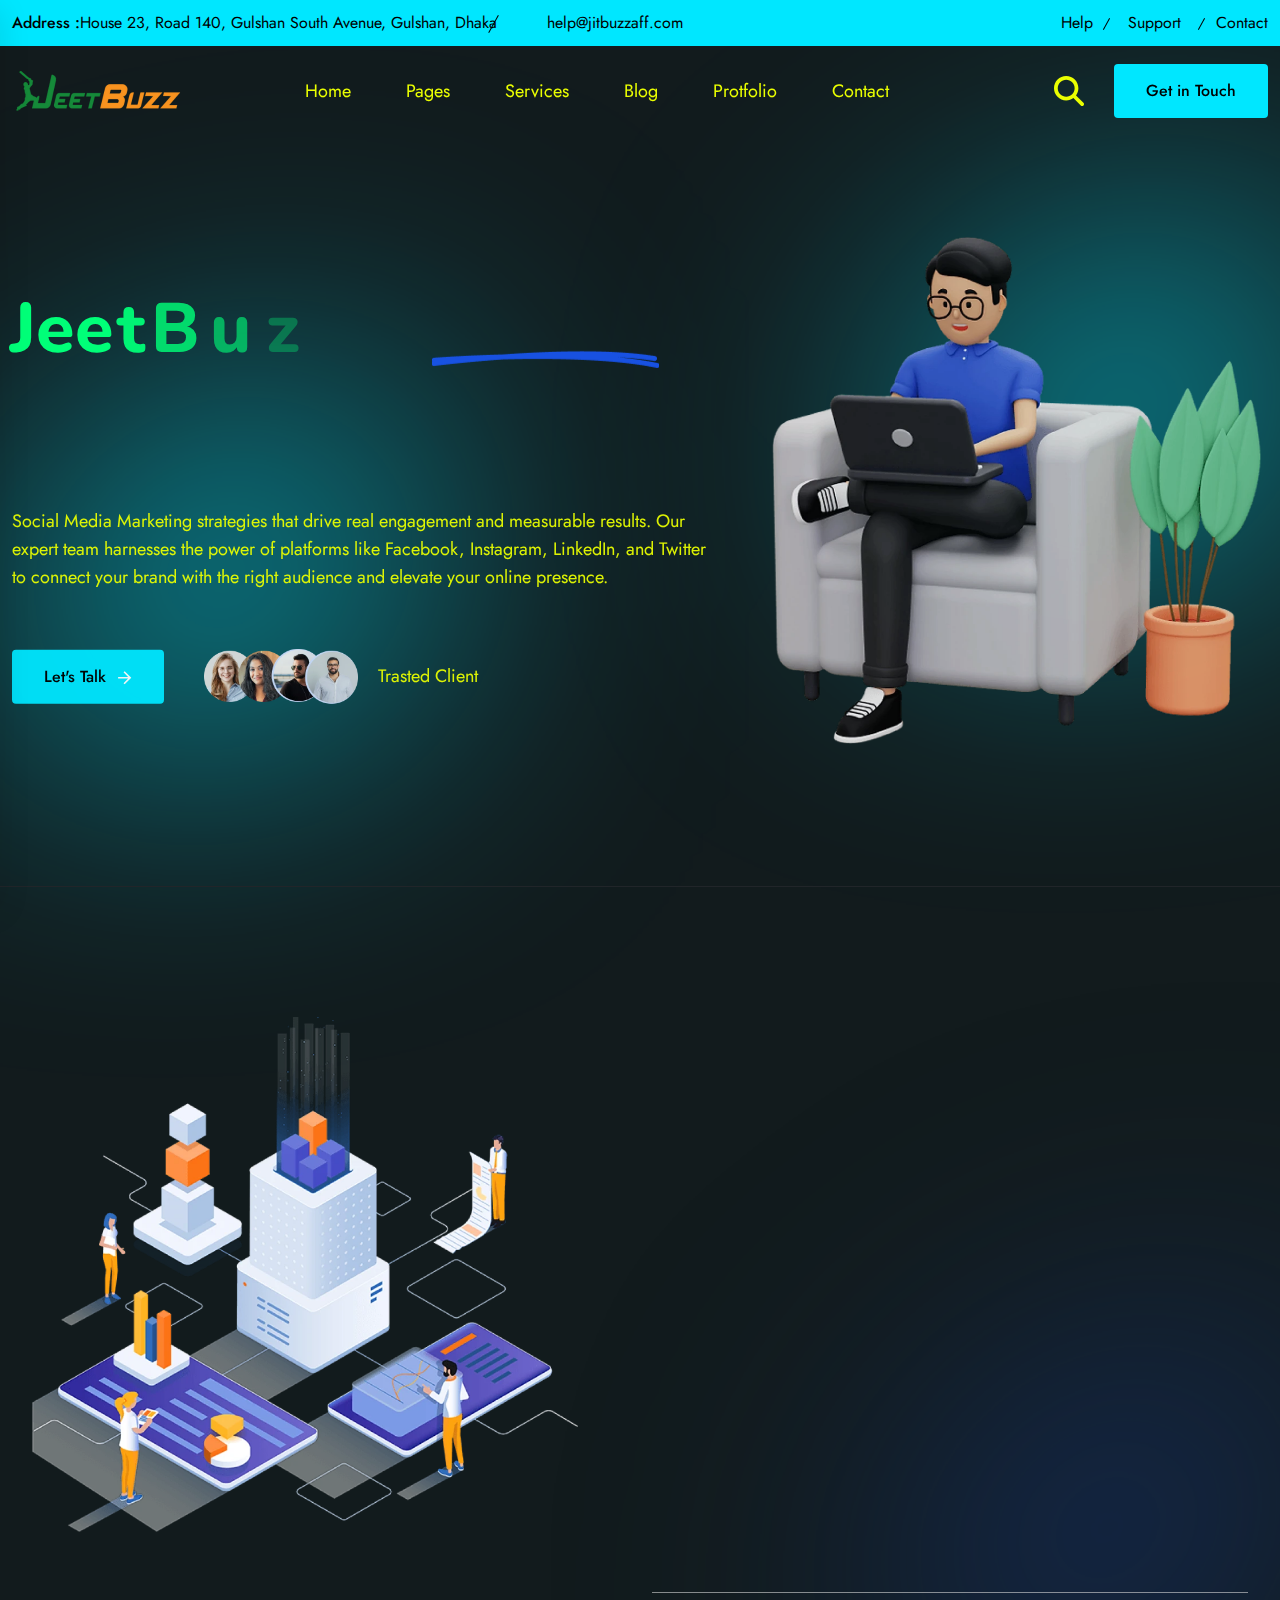
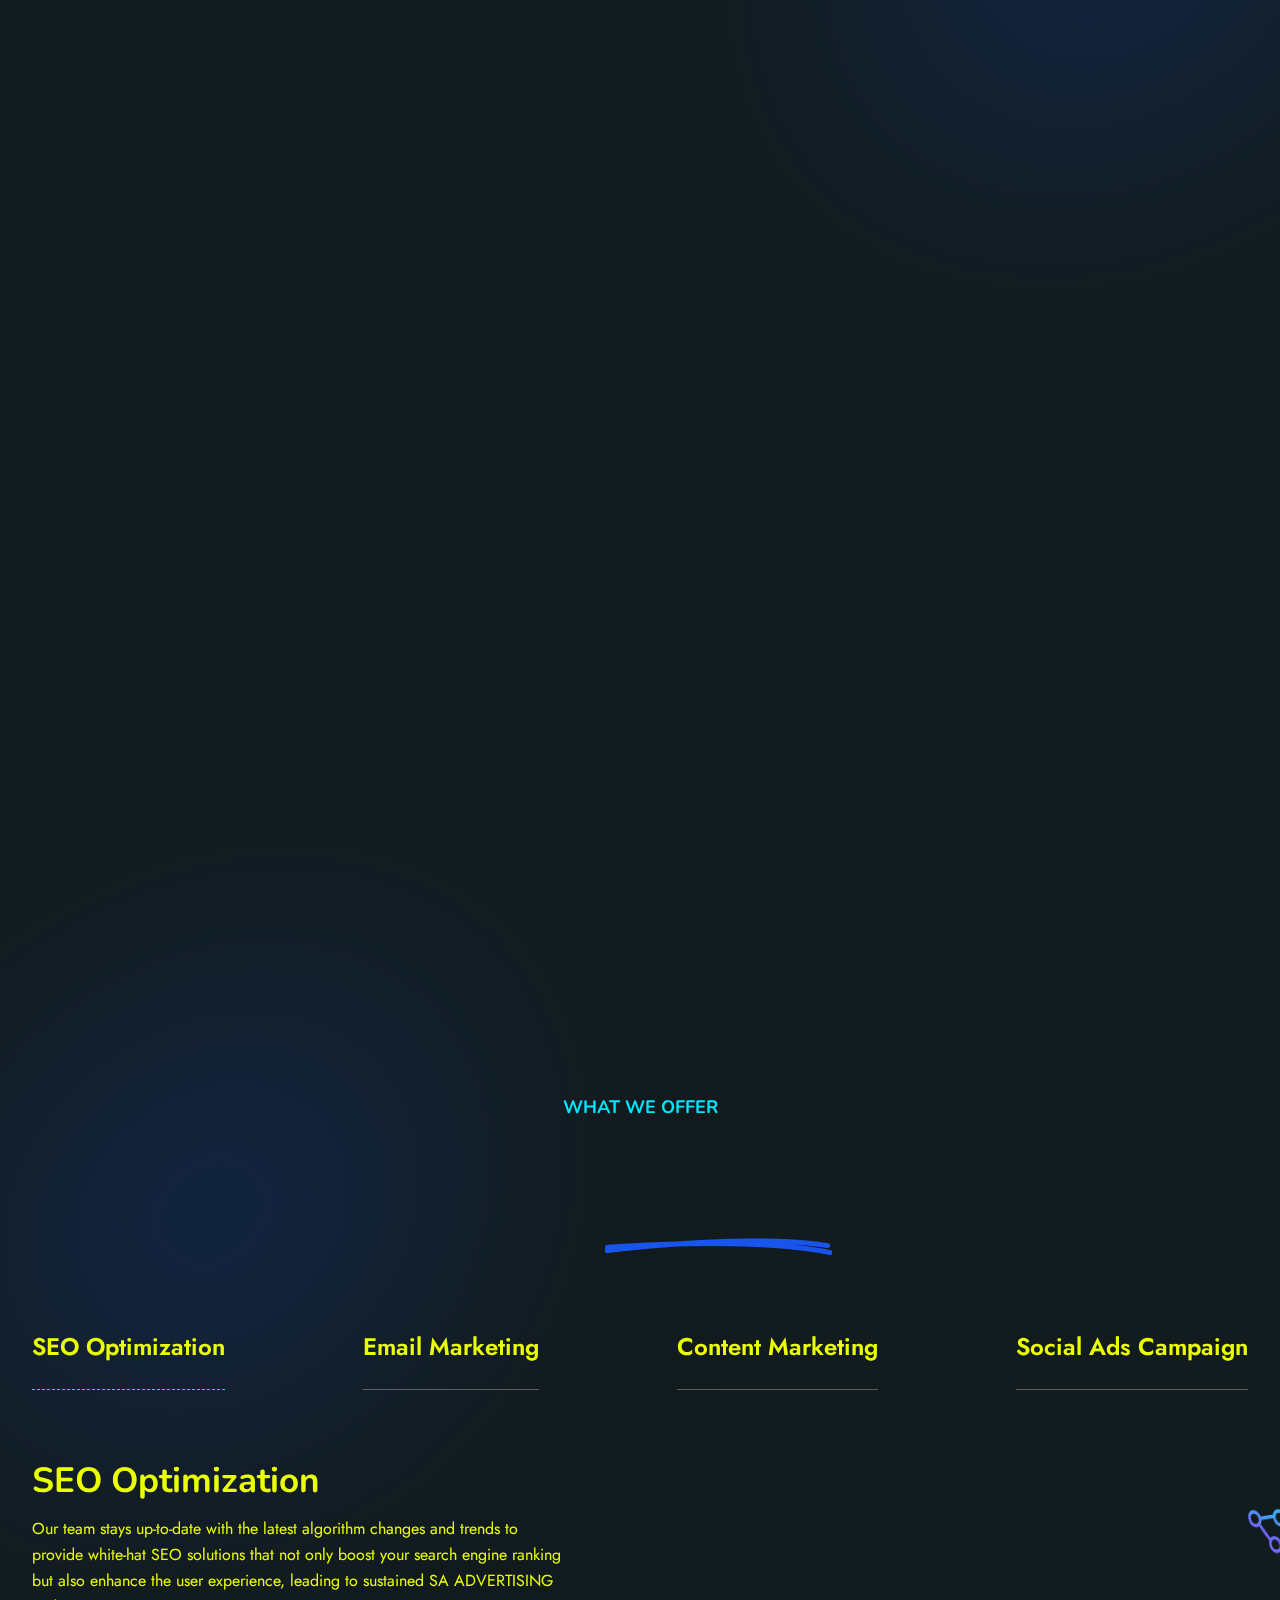
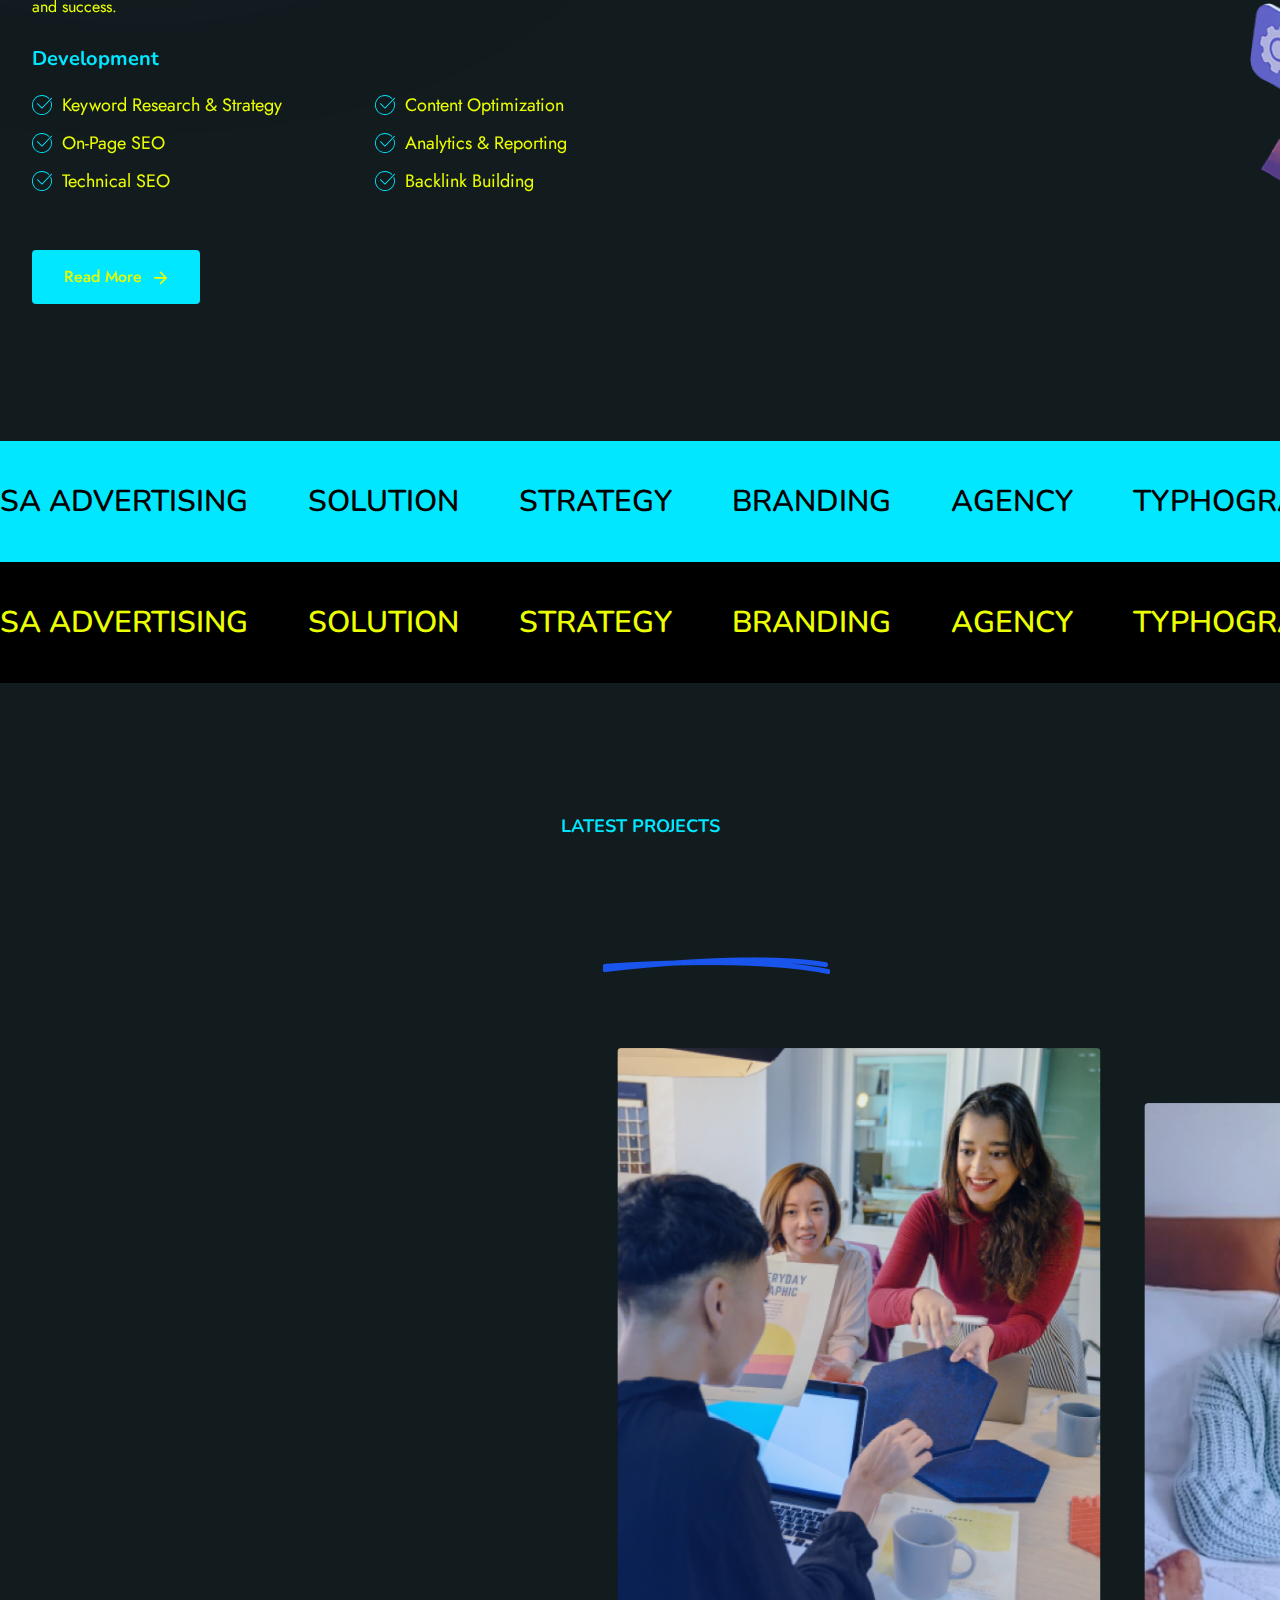
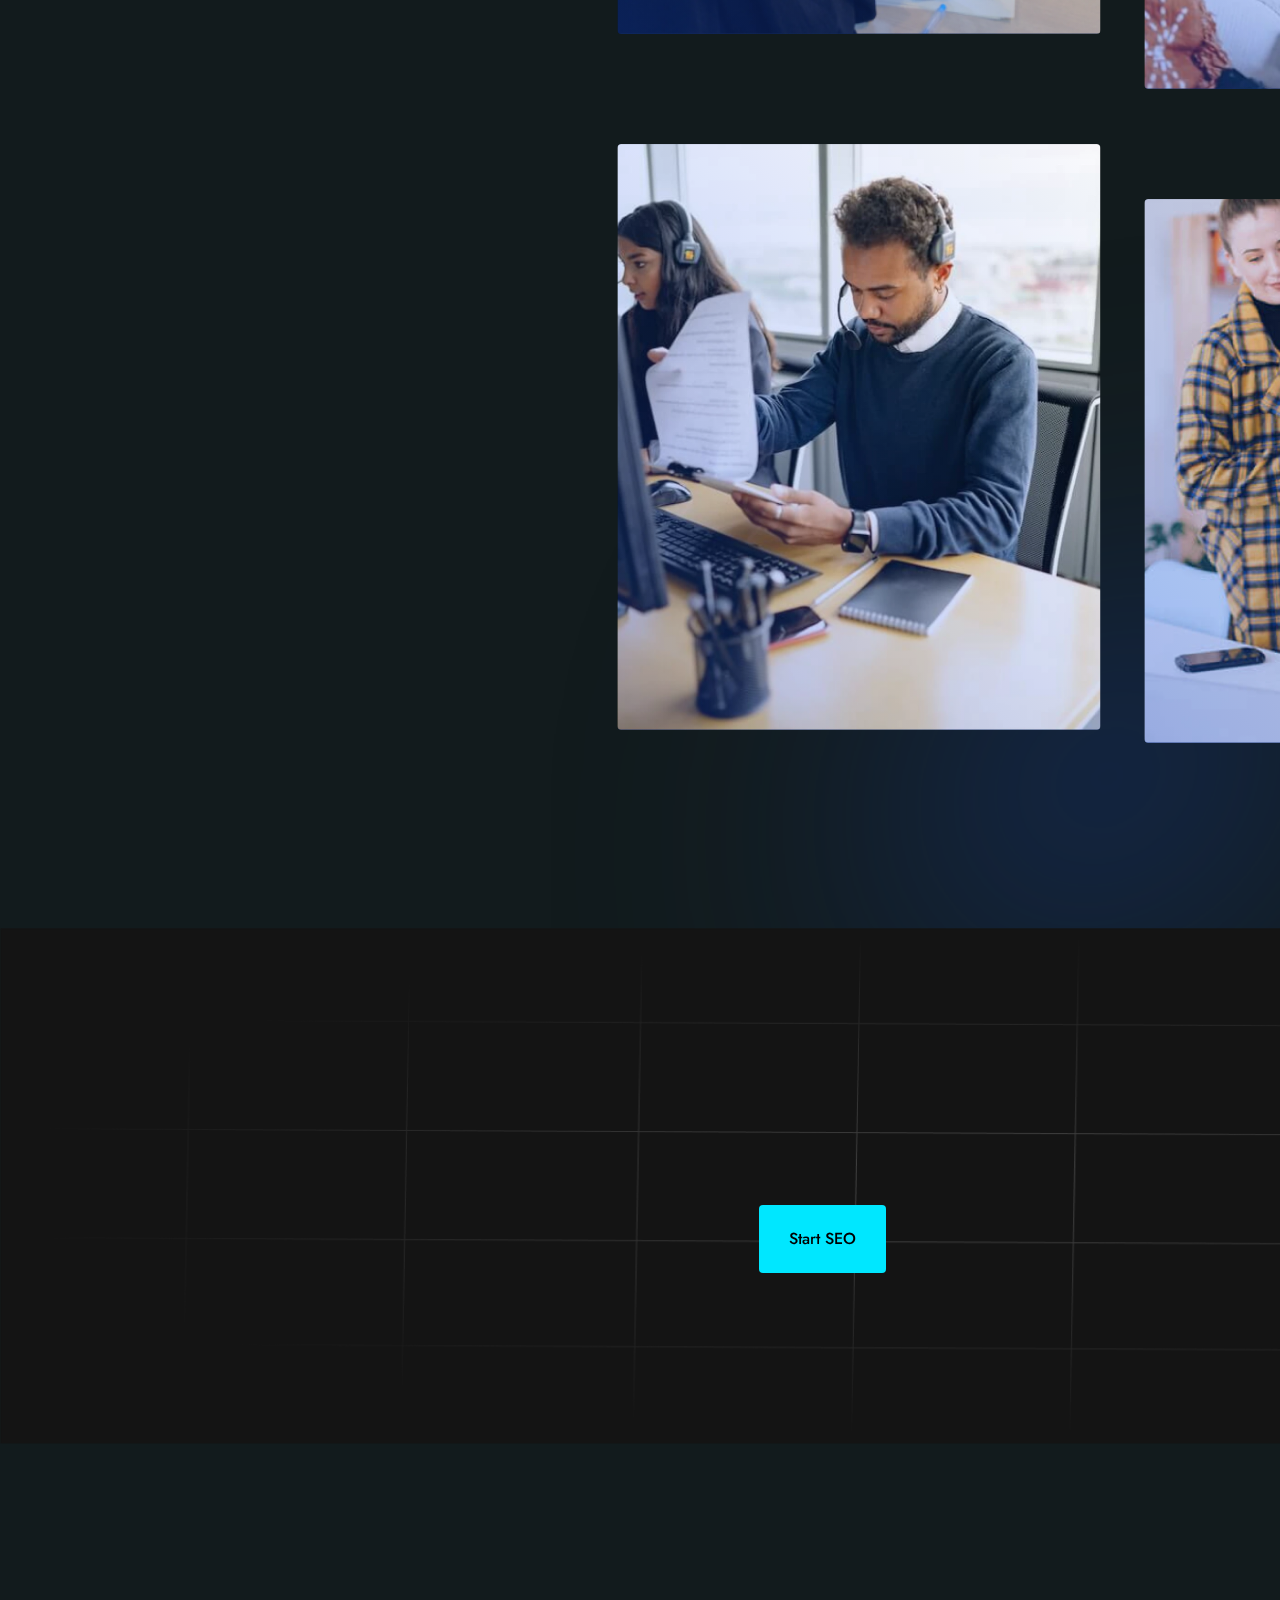
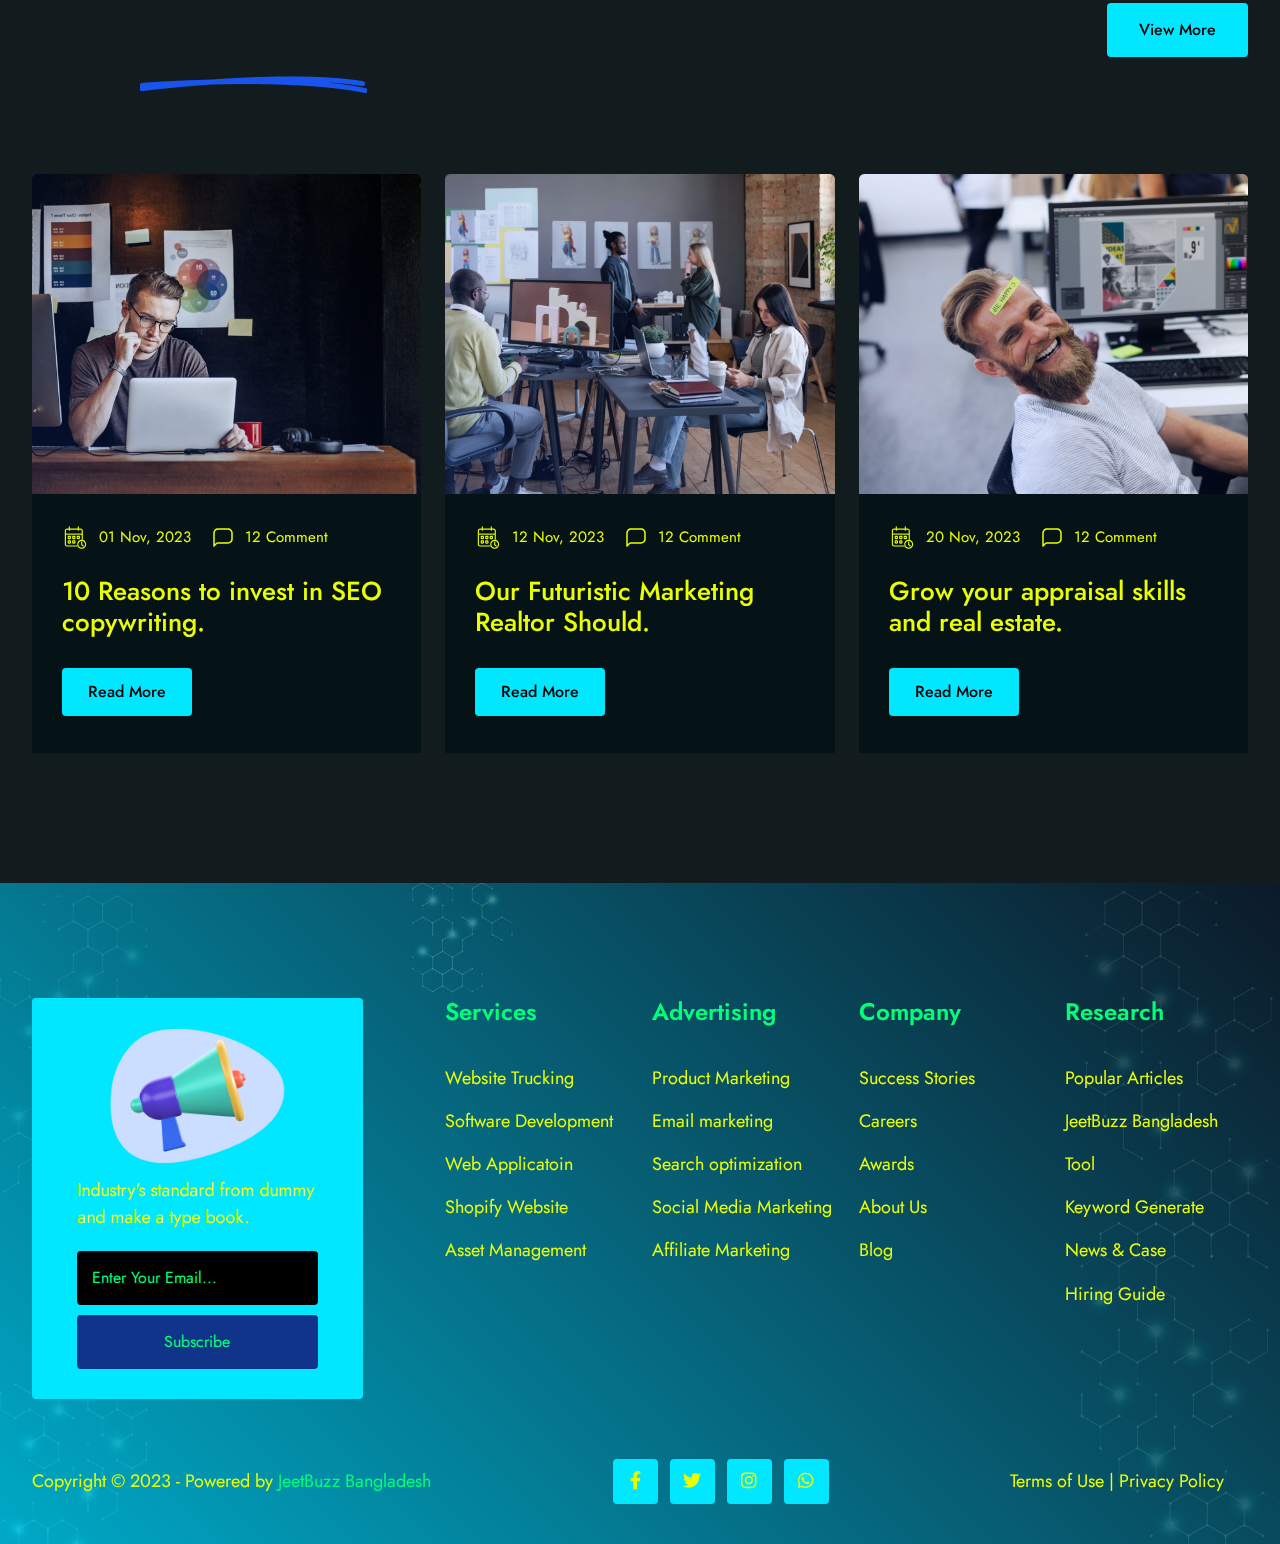
==== index.html @ 81a341d9 "first commit" ====
<!DOCTYPE html>
<html lang="en">

<head>
    <meta charset="UTF-8">
    <meta http-equiv="X-UA-Compatible" content="IE=edge">
    <meta name="viewport" content="width=device-width, initial-scale=1.0">
    <meta name="facebook-domain-verification" content="7jr7dgviu4955o4fmet2tplhrom7fq" />
    <meta name="facebook-domain-verification" content="997miebb065uxtapl34yqcyrm6qese" />
    <title>JeetBuzz Bangladesh - Digital Marketing Agencey</title>
    <!--Essential css files-->
    <link rel="stylesheet" href="assets/css/all.css">
    <link rel="stylesheet" href="assets/css/bootstrap.min.css">
    <link rel="stylesheet" href="assets/css/jquery-ui.css">
    <link rel="stylesheet" href="assets/css/animate.css">
    <link rel="stylesheet" href="assets/css/swiper.css">
    <link rel="stylesheet" href="assets/css/magnific-popup.css">
    <link rel="stylesheet" href="assets/css/style.css">
    <!--favicon-->
    <link rel="icon" href="assets/images/favicon.png">
</head>

<body>

    <!-- Start Top To Scroll Button -->
    <div id="progress">
        <span id="progress-value"><i class="fa-solid fa-arrow-up"></i></span>
    </div>
    <!-- Start Top To Scroll Button -->

    <!-- Start Header Top Area2 -->
    <div class="header-top">
        <div class="container">
            <div class="header-top-wrapper">
                <div class="address">
                    <span class="font-size-1-16"><span class="address-meta font-size-1-16">Address :</span>House 23, Road 140, Gulshan South Avenue, Gulshan, Dhaka</span>
                    <span class="font-size-1-16">help@jitbuzzaff.com</span>
                </div>
                <div class="header-top-menu">
                    <ul>
                        <li><a href="project-details.html" class="font-size-1-16">Help</a></li>
                        <li><a href="services-details.html" class="font-size-1-16">Support</a></li>
                        <li><a href="contact.html" class="font-size-1-16">Contact</a></li>
                    </ul>
                </div>
            </div>
        </div>
    </div>
    <!-- End Header Top Area2 -->
    
    <!-- Start Header Area2 -->
    <header class="header-area-1 header-area-2 header-sticky">
        <div class="container">
        <span class="extra-box-border"></span>
            <div class="header-wrapper">
                <div class="menu-bar">
                    <a href="index.html" class="menu-bar-btn">
                        <svg xmlns="http://www.w3.org/2000/svg" width="49" height="15" viewBox="0 0 49 15" fill="#eaff00">
                            <line x1="0.249023" y1="1.41577" x2="48.6221" y2="1.41577" stroke="#eaff00" stroke-width="2">
                            </line>
                            <line x1="0.249023" y1="13.9224" x2="48.6221" y2="13.9224" stroke="#eaff00" stroke-width="2">
                            </line>
                        </svg>
                    </a>
                </div>
                <div class="logo">
                    <a href="index.html">
                        <img src="assets/images/logo/logo-1.png" alt="VRE">
                    </a>
                </div>
                <div class="main-menu">
                    <ul>
                        <li><a href="index.html" class="font-size-1-18 transition-1">Home
                                <span>
                                    <svg width="8" height="14" viewBox="0 0 8 14" fill="none"
                                        xmlns="http://www.w3.org/2000/svg">
                                        
                                        <defs>
                                            <clipPath id="clip0_1_97931">
                                                <rect width="8" height="14" fill="white"
                                                    transform="translate(8 14) rotate(-180)" />
                                            </clipPath>
                                        </defs>
                                    </svg>
                                </span>
                            </a>
                        </li>
                        <li><a href="about.html" class="font-size-1-18 transition-1">Pages
                                <span>
                                    <svg width="8" height="14" viewBox="0 0 8 14" fill="none"
                                        xmlns="http://www.w3.org/2000/svg">
                                        
                                        <defs>
                                            <clipPath id="clip0_1_97932">
                                                <rect width="8" height="14" fill="white"
                                                    transform="translate(8 14) rotate(-180)" />
                                            </clipPath>
                                        </defs>
                                    </svg>
                                </span>
                            </a>
                            <ul class="submenu submenu-1">
                                <li><a href="about.html" class="font-size-1-18">About</a></li>
                                <li><a href="privacy.html" class="font-size-1-18">Privacy</a></li>
                                <li><a href="Condition.html" class="font-size-1-18">Condition</a></li>
                                <li><a href="price.html" class="font-size-1-18">Price</a></li>
                            </ul>
                        </li>
                        <li><a href="services.html" class="font-size-1-18 transition-1">Services
                                <span>
                                    <svg width="8" height="14" viewBox="0 0 8 14" fill="none"
                                        xmlns="http://www.w3.org/2000/svg">
                                        
                                        <defs>
                                            <clipPath id="clip0_1_97933">
                                                <rect width="8" height="14" fill="white"
                                                    transform="translate(8 14) rotate(-180)" />
                                            </clipPath>
                                        </defs>
                                    </svg>
                                </span>
                            </a>
                        </li>
                        <li><a href="blog-details.html" class="font-size-1-18 transition-1">Blog
                                <span>
                                    <svg width="8" height="14" viewBox="0 0 8 14" fill="none"
                                        xmlns="http://www.w3.org/2000/svg">
                                        <defs>
                                            <clipPath id="clip0_1_97934">
                                                <rect width="8" height="14" fill="white"
                                                    transform="translate(8 14) rotate(-180)" />
                                            </clipPath>
                                        </defs>
                                    </svg>
                                </span>
                            </a>
                            
                        </li>
                        <li><a href="project-details.html" class="font-size-1-18 transition-1">Protfolio
                                <span>
                                    <svg width="8" height="14" viewBox="0 0 8 14" fill="none"
                                        xmlns="http://www.w3.org/2000/svg">
                                        
                                        <defs>
                                            <clipPath id="clip0_1_97935">
                                                <rect width="8" height="14" fill="white"
                                                    transform="translate(8 14) rotate(-180)" />
                                            </clipPath>
                                        </defs>
                                    </svg>
                                </span>
                            </a>
                        </li>
                        <li><a href="contact.html" class="font-size-1-18 transition-1">Contact
                            </a></li>
                    </ul>
                </div>
                <div class="get-in-touch">
                    <a href="javascript:void(0)" class="header-search-bar">
                        <span>
                            <svg width="30" height="30" viewBox="0 0 30 30" fill="none" xmlns="http://www.w3.org/2000/svg">
                                <path
                                    d="M24.375 12.1875C24.375 14.877 23.502 17.3613 22.0312 19.377L29.4492 26.8008C30.1816 27.5332 30.1816 28.7227 29.4492 29.4551C28.7168 30.1875 27.5273 30.1875 26.7949 29.4551L19.377 22.0312C17.3613 23.5078 14.877 24.375 12.1875 24.375C5.45508 24.375 0 18.9199 0 12.1875C0 5.45508 5.45508 0 12.1875 0C18.9199 0 24.375 5.45508 24.375 12.1875ZM12.1875 20.625C13.2955 20.625 14.3927 20.4068 15.4164 19.9827C16.4401 19.5587 17.3702 18.9372 18.1537 18.1537C18.9372 17.3702 19.5587 16.4401 19.9827 15.4164C20.4068 14.3927 20.625 13.2955 20.625 12.1875C20.625 11.0795 20.4068 9.98229 19.9827 8.95861C19.5587 7.93492 18.9372 7.00478 18.1537 6.22129C17.3702 5.43779 16.4401 4.81629 15.4164 4.39227C14.3927 3.96824 13.2955 3.75 12.1875 3.75C11.0795 3.75 9.98229 3.96824 8.95861 4.39227C7.93492 4.81629 7.00478 5.43779 6.22129 6.22129C5.43779 7.00478 4.81629 7.93492 4.39227 8.95861C3.96824 9.98229 3.75 11.0795 3.75 12.1875C3.75 13.2955 3.96824 14.3927 4.39227 15.4164C4.81629 16.4401 5.43779 17.3702 6.22129 18.1537C7.00478 18.9372 7.93492 19.5587 8.95861 19.9827C9.98229 20.4068 11.0795 20.625 12.1875 20.625Z"
                                    fill="#eaff00" />
                            </svg>
                        </span>
                    </a>
                    <a href="contact.html" class="font-size-1-20 btn-2">Get in Touch</a>
                </div>
            </div>
        </div>
    </header>
    <!-- End Header Area2 -->

    <!-- Start Search Bar Popup Home 2 -->
    <div class="search-bar home-2">
        <div class="search">
            <form action="#">
                <input type="text" placeholder="Search Here ....">
                <button type="submit" class="btn-2">Search</button>
            </form>
        </div>
        <a href="javascript:void(0)" class="search-popup-close"><i class="fa-solid fa-xmark"></i></a>
    </div>
    <!-- End Search Bar Popup Home 2 -->

    <!-- Start Mobile Menu Home 1 -->
    <div class="nft-mobile-menu nft-mobile-menu-1">
        <button class="close-menu float-end"><i class="fa-solid fa-xmark"></i></button>
        <a class='mobile-menu-logo' href="index-3.html"><img src="assets/images/logo/logo-1.png" alt="VRE"></a>
        <ul>
            <li class="has-submenu"><a href="contact.html">Contact</a>
            </li>
                </ul>
            </li>
            <li class="has-submenu"><a href="javascript:void(0)">Pages</a>
                <ul class="submenu-wrapper">
                    <li><a href="about.html" class="font-size-1-18">About</a></li>
                    <li><a href="privacy.html" class="font-size-1-18">Privacy</a></li>
                    <li><a href="Condition.html" class="font-size-1-18">Condition</a></li>
                    <li><a href="price.html" class="font-size-1-18">Price</a></li>
                </ul>
            </li>
            <li class="has-submenu"><a href="javascript:void(0)">services</a>
                <ul class="submenu-wrapper">
                    <li><a href="services.html" class="font-size-1-18">Services</a></li>
                </ul>
            </li>
            <li class="has-submenu"><a href="javascript:void(0)">Blog</a>
                <ul class="submenu-wrapper">
                    <li><a href="blog-standart.html" class="font-size-1-18">Blog Standart</a></li>
                    <li><a href="blog-details.html" class="font-size-1-18">Blog Details</a></li>
                </ul>
            </li>
            <li class="has-submenu"><a href="javascript:void(0)">Portfolio</a>
                <ul class="submenu-wrapper">
                    <li><a href="project-grid.html" class="font-size-1-18">Portfolio Grid</a></li>
                    <li><a href="project-details.html" class="font-size-1-18">Portfolio Details</a></li>
                </ul>
            </li>
            <li class="has-submenu"><a href="contact.html">Contact</a>
            </li>
        </ul>
        <div class="search-form">
            <form action="#">
                <input type="text" placeholder="Search...">
                <button type="submit" class="border-0">Go</button>
            </form>
        </div>
        <div class="phone-number-mobile-menu">
            <a href="contact.html">+880 1796365873</a>
        </div>
        <div class="mobile-menu-copy-right-text">
            <p><span>© 2024</span> info . All Rights Reserved.</p>
        </div>
    </div>
    <!-- End Mobile Menu Home 1 -->

    <!-- Start Hero Area 2 -->
    <section class="hero-area-2">
        <img src="assets/images/shep/bg-blur-shep-1.png" alt="VRE" class="hero-area-2-shep-1">
        <img src="assets/images/shep/bg-blur-shep-1.png" alt="VRE" class="hero-area-2-shep-2">
        <div class="hero-wrapper">
            <div class="container">
                <div class="hero-inner">
                    <div class="row align-items-center">
                        <div class="col-xl-7 col-lg-7">
                            <div class="hero-inner-left">
                                <div class="hero-title">
                                    <h2 class="font-size-1-70 split-collab">
                                        JeetBuzz <span class="vre-slide-up-gsap">
                                            <img src="assets/images/shep/text-shep-3.png" alt="VRE">
                                        </span><br>Bangladesh.
                                    </h2>
                                    <p class="font-size-1-18 vre-slide-up-gsap">Social Media Marketing strategies that drive real engagement and measurable results. Our expert team harnesses 
                                        the power of platforms like Facebook, Instagram, LinkedIn, and Twitter to connect your brand with the right audience and elevate your online presence.</p>
                                    <div class="hero-info vre-slide-up-gsap">
                                        <a href="#" class="btn-2">Let's Talk
                                            <span>
                                                <svg width="14" height="14" viewBox="0 0 17 17" fill="none" xmlns="http://www.w3.org/2000/svg">
                                                    <path d="M8.12109 0.384765L6.71109 1.79477L12.2911 7.38477L0.121093 7.38476L0.121093 9.38476L12.2911 9.38477L6.70109 14.9648L8.12109 16.3848L16.1211 8.38477L8.12109 0.384765Z" fill="white"></path>
                                                </svg>
                                            </span>
                                        </a>
                                        <div class="some-clients-view">
                                            <img src="assets/images/hero/pepole.webp" alt="VRE">
                                            <a href="#" class="font-size-1-18 transition-1">Trasted Client</a>
                                        </div>
                                    </div>
                                </div>
                            </div>
                        </div>
                        <div class="col-xl-5 col-lg-5">
                            <div class="hero-2-banner">
                                <img src="assets/images/banner/home-2-hero-slider.webp" alt="VRE"
                                    class="vre-slide-down-gsap">
                            </div>
                        </div>
                    </div>
                </div>
            </div>
        </div>
    </section>
    <!-- End Hero Area 2 -->

    <!-- Start Seo  House Home 2 -->
    <section class="seo-house-home-2">
        <img src="assets/images/shep/bg-blur-shep-2.png" alt="VRE" class="seo-house-bg-shep-home-2 blur-1">
        <div class="container">
            <div class="seo-house-wrapper">
                <div class="row">
                    <div class="col-xl-6 col-lg-6 col-md-12">
                        <div class="seo-house-banner-img">
                            <img src="assets/images/home-2/seo-house-1-home-2.webp" alt="VRE">
                        </div>
                    </div>
                    <div class="col-xl-6 col-lg-6 col-md-12">
                        <div class="seo-house-inner">
                            <h3 class="font-size-1-45 split-collab">The Best SEO<br> Bangladesh! <span>Since
                                    2023</span> </h3>
                            <p class="font-size-1-16 vre-slide-up-gsap">The Best SEO services designed to elevate your online visibility and drive organic SA ADVERTISING. 
                                Our team of SEO experts uses proven strategies and advanced techniques to optimize your website,
                                ensuring it ranks higher in search engine results and reaches the right audience.</p>
                            <div class="seo-house-icon-wrapper">
                                <div class="seo-house-icon-left vre-slide-up-gsap">
                                    <img src="assets/images/home-2/seo-house-icon-1-home-2.png" alt="VRE">
                                    <span class="font-size-1-24">Social Media <br> Marketing</span>
                                </div>
                                <div class="seo-house-icon-right vre-slide-up-gsap">
                                    <img src="assets/images/home-2/seo-house-icon-2-home-2.png" alt="VRE">
                                    <span class="font-size-1-24">Highest Success <br> Rating</span>
                                </div>
                            </div>
                            <div class="seo-house-quets">
                                <p class="font-size-1-20 vre-slide-up-gsap">‘’ We combine industry-leading techniques, a deep understanding of market trends, 
                                    and a relentless drive for innovation to unlock your brand’s full potential. Whether it's through powerful SEO, dynamic social media marketing, 
                                    intuitive UI/UX design, or impactful product branding, our focus is on bringing your business the success it deserves.’’</p>
                            </div>
                            <div class="seo-house-director">
                                <div class="seo-house-director-img vre-slide-up-gsap">
                                    <div class="seo-house-director-main-img">
                                        <img src="assets/images/home-2/seo-house-director-img.png" alt="VRE">
                                    </div>
                                    <div class="seo-house-director-name">
                                        <h5 class="font-size-1-18">Samir Khan</h5>
                                        <span class="font-size-1-16">Director</span>
                                    </div>
                                </div>
                                <div class="seo-house-director-sing vre-slide-down-gsap">
                                    <img src="assets/images/home-2/seo-house-director-sing.png" alt="VRE">
                                </div>
                            </div>
                        </div>
                    </div>
                </div>
            </div>
        </div>
    </section>
    <!-- End Seo House Home 2 -->

    <!-- Start Barnd Logo Area Home 2 -->
    <div class="brand-logo-area-home-2 st_box_jump_animation">
        <div class="container">
            <div class="brand-logo-wrapper">
                <div class="brand-logo-inner st_box_animation">
                    <a class="st_box_anim">
                        <svg width="150" height="63" viewBox="0 0 220 63" fill="none"
                            xmlns="http://www.w3.org/2000/svg">
                            <g clip-path="url(#clip0_1_19969)">
                                <mask id="mask0_1_19969" style="mask-type:luminance" maskUnits="userSpaceOnUse" x="0"
                                    y="0" width="220" height="63">
                                    <path d="M220 0H0V62.8571H220V0Z" fill="white" />
                                </mask>
                                <g mask="url(#mask0_1_19969)">
                                    <path
                                        d="M27.3264 61.9242H7.72028L27.3819 32.2094H47.0436L27.3264 61.9242ZM20.1615 1.55054H40.2675L20.1615 32.2094H0L20.1615 1.55054ZM87.0891 27.4329C87.0891 29.2658 86.6447 30.9875 85.7561 32.5427C84.9229 34.1534 83.5344 35.4309 81.7015 36.3751C79.8687 37.3749 77.5914 37.8191 74.7589 37.8191H69.0381V50.927H62.2065V16.88H74.7589C77.3692 16.88 79.6465 17.3244 81.4793 18.2685C83.3122 19.1571 84.7007 20.4347 85.645 22.0454C86.5893 23.6005 87.0891 25.3778 87.0891 27.4329ZM74.4811 32.3205C76.3695 32.3205 77.7581 31.8763 78.7023 31.0431C79.5909 30.1545 80.0908 28.9325 80.0908 27.3773C80.0908 24.0449 78.258 22.3786 74.5367 22.3786H69.0936V32.2651H74.4811V32.3205ZM96.8089 28.0994C97.6975 26.6554 98.8084 25.5445 100.252 24.7114C101.696 23.8782 103.307 23.4894 105.14 23.4894V30.6543H103.307C101.141 30.6543 99.5303 31.1542 98.4196 32.154C97.3642 33.1537 96.8089 34.931 96.8089 37.4303V50.927H89.9773V23.8782H96.8089V28.0994ZM119.748 51.3713C117.137 51.3713 114.804 50.8159 112.694 49.6495C110.639 48.4831 108.972 46.817 107.75 44.7064C106.584 42.5958 105.973 40.1519 105.973 37.3749C105.973 34.5977 106.584 32.154 107.806 30.0434C109.028 27.9328 110.694 26.3221 112.86 25.1558C114.971 23.9893 117.359 23.3783 119.914 23.3783C122.525 23.3783 124.857 23.9893 126.968 25.1558C129.078 26.3221 130.745 27.9328 131.967 30.0434C133.189 32.154 133.8 34.5977 133.8 37.3749C133.8 40.1519 133.189 42.5958 131.911 44.7064C130.689 46.817 128.967 48.4831 126.857 49.6495C124.746 50.8159 122.413 51.3713 119.748 51.3713ZM119.748 45.4283C120.969 45.4283 122.136 45.1506 123.191 44.5396C124.302 43.9287 125.191 42.9846 125.801 41.8181C126.468 40.5963 126.801 39.1522 126.801 37.4303C126.801 34.8755 126.135 32.876 124.746 31.543C123.413 30.1545 121.747 29.4324 119.803 29.4324C117.859 29.4324 116.193 30.1545 114.86 31.543C113.582 32.9315 112.916 34.8755 112.916 37.4303C112.916 39.9853 113.527 41.9848 114.804 43.3733C116.193 44.7064 117.803 45.4283 119.748 45.4283ZM143.741 45.5394H151.073V50.9825H136.91V12.6588H143.741V45.5394ZM156.405 20.6568C155.183 20.6568 154.183 20.268 153.406 19.5459C152.628 18.7684 152.239 17.8243 152.239 16.6578C152.239 15.4915 152.628 14.6028 153.406 13.8252C154.239 13.0476 155.239 12.6588 156.405 12.6588C157.626 12.6588 158.626 13.0476 159.404 13.8252C160.237 14.5472 160.626 15.4915 160.626 16.6578C160.626 17.8243 160.237 18.7684 159.404 19.5459C158.571 20.3236 157.626 20.6568 156.405 20.6568ZM159.793 23.8782V50.927H152.906V23.8782H159.793ZM179.565 23.4894C182.787 23.4894 185.398 24.4892 187.397 26.5443C189.396 28.5438 190.397 31.3764 190.397 35.0421V50.927H183.564V35.9864C183.564 33.8201 183.01 32.2094 181.954 31.0431C180.899 29.8766 179.399 29.2658 177.566 29.2658C175.677 29.2658 174.178 29.8766 173.067 31.0431C172.011 32.2094 171.457 33.8201 171.457 35.9864V50.927H164.569V23.8782H171.402V27.2662C172.289 26.0999 173.455 25.2112 174.845 24.5448C176.289 23.8227 177.844 23.4894 179.565 23.4894ZM220 36.8194C220 37.8191 219.945 38.6523 219.778 39.4298H200.005C200.171 41.3738 200.838 42.9289 202.06 44.0398C203.281 45.1506 204.725 45.7061 206.503 45.7061C209.058 45.7061 210.835 44.5953 211.946 42.4291H219.333C218.555 45.0395 217.056 47.2057 214.834 48.8719C212.612 50.5381 209.891 51.3713 206.669 51.3713C204.059 51.3713 201.727 50.8159 199.617 49.6495C197.561 48.4831 195.95 46.817 194.784 44.7064C193.673 42.5958 193.062 40.1519 193.062 37.3749C193.062 34.5977 193.618 32.0983 194.784 29.9877C195.95 27.8772 197.506 26.2664 199.56 25.1001C201.615 23.9338 203.949 23.3783 206.614 23.3783C209.169 23.3783 211.501 23.9338 213.502 25.0447C215.557 26.1555 217.111 27.7106 218.222 29.7657C219.445 31.8763 220 34.2089 220 36.8194ZM212.945 34.8755C212.89 33.0981 212.279 31.7096 211.058 30.6543C209.836 29.599 208.336 29.0436 206.503 29.0436C204.837 29.0436 203.393 29.5435 202.227 30.5987C201.116 31.5985 200.394 33.0426 200.116 34.8199H212.945V34.8755Z"
                                        fill="#eaff00" />
                                    <path
                                        d="M27.3264 61.9242H7.72028L27.3819 32.2094H47.0436L27.3264 61.9242ZM20.1615 1.55054H40.2675L20.1615 32.2094H0L20.1615 1.55054ZM87.0891 27.4329C87.0891 29.2658 86.6447 30.9875 85.7561 32.5427C84.9229 34.1534 83.5344 35.4309 81.7015 36.3751C79.8687 37.3749 77.5914 37.8191 74.7589 37.8191H69.0381V50.927H62.2065V16.88H74.7589C77.3692 16.88 79.6465 17.3244 81.4793 18.2685C83.3122 19.1571 84.7007 20.4347 85.645 22.0454C86.5893 23.6005 87.0891 25.3778 87.0891 27.4329ZM74.4811 32.3205C76.3695 32.3205 77.7581 31.8763 78.7023 31.0431C79.5909 30.1545 80.0908 28.9325 80.0908 27.3773C80.0908 24.0449 78.258 22.3786 74.5367 22.3786H69.0936V32.2651H74.4811V32.3205ZM96.8089 28.0994C97.6975 26.6554 98.8084 25.5445 100.252 24.7114C101.696 23.8782 103.307 23.4894 105.14 23.4894V30.6543H103.307C101.141 30.6543 99.5303 31.1542 98.4196 32.154C97.3642 33.1537 96.8089 34.931 96.8089 37.4303V50.927H89.9773V23.8782H96.8089V28.0994ZM119.748 51.3713C117.137 51.3713 114.804 50.8159 112.694 49.6495C110.639 48.4831 108.972 46.817 107.75 44.7064C106.584 42.5958 105.973 40.1519 105.973 37.3749C105.973 34.5977 106.584 32.154 107.806 30.0434C109.028 27.9328 110.694 26.3221 112.86 25.1558C114.971 23.9893 117.359 23.3783 119.914 23.3783C122.525 23.3783 124.857 23.9893 126.968 25.1558C129.078 26.3221 130.745 27.9328 131.967 30.0434C133.189 32.154 133.8 34.5977 133.8 37.3749C133.8 40.1519 133.189 42.5958 131.911 44.7064C130.689 46.817 128.967 48.4831 126.857 49.6495C124.746 50.8159 122.413 51.3713 119.748 51.3713ZM119.748 45.4283C120.969 45.4283 122.136 45.1506 123.191 44.5396C124.302 43.9287 125.191 42.9846 125.801 41.8181C126.468 40.5963 126.801 39.1522 126.801 37.4303C126.801 34.8755 126.135 32.876 124.746 31.543C123.413 30.1545 121.747 29.4324 119.803 29.4324C117.859 29.4324 116.193 30.1545 114.86 31.543C113.582 32.9315 112.916 34.8755 112.916 37.4303C112.916 39.9853 113.527 41.9848 114.804 43.3733C116.193 44.7064 117.803 45.4283 119.748 45.4283ZM143.741 45.5394H151.073V50.9825H136.91V12.6588H143.741V45.5394ZM156.405 20.6568C155.183 20.6568 154.183 20.268 153.406 19.5459C152.628 18.7684 152.239 17.8243 152.239 16.6578C152.239 15.4915 152.628 14.6028 153.406 13.8252C154.239 13.0476 155.239 12.6588 156.405 12.6588C157.626 12.6588 158.626 13.0476 159.404 13.8252C160.237 14.5472 160.626 15.4915 160.626 16.6578C160.626 17.8243 160.237 18.7684 159.404 19.5459C158.571 20.3236 157.626 20.6568 156.405 20.6568ZM159.793 23.8782V50.927H152.906V23.8782H159.793ZM179.565 23.4894C182.787 23.4894 185.398 24.4892 187.397 26.5443C189.396 28.5438 190.397 31.3764 190.397 35.0421V50.927H183.564V35.9864C183.564 33.8201 183.01 32.2094 181.954 31.0431C180.899 29.8766 179.399 29.2658 177.566 29.2658C175.677 29.2658 174.178 29.8766 173.067 31.0431C172.011 32.2094 171.457 33.8201 171.457 35.9864V50.927H164.569V23.8782H171.402V27.2662C172.289 26.0999 173.455 25.2112 174.845 24.5448C176.289 23.8227 177.844 23.4894 179.565 23.4894ZM220 36.8194C220 37.8191 219.945 38.6523 219.778 39.4298H200.005C200.171 41.3738 200.838 42.9289 202.06 44.0398C203.281 45.1506 204.725 45.7061 206.503 45.7061C209.058 45.7061 210.835 44.5953 211.946 42.4291H219.333C218.555 45.0395 217.056 47.2057 214.834 48.8719C212.612 50.5381 209.891 51.3713 206.669 51.3713C204.059 51.3713 201.727 50.8159 199.617 49.6495C197.561 48.4831 195.95 46.817 194.784 44.7064C193.673 42.5958 193.062 40.1519 193.062 37.3749C193.062 34.5977 193.618 32.0983 194.784 29.9877C195.95 27.8772 197.506 26.2664 199.56 25.1001C201.615 23.9338 203.949 23.3783 206.614 23.3783C209.169 23.3783 211.501 23.9338 213.502 25.0447C215.557 26.1555 217.111 27.7106 218.222 29.7657C219.445 31.8763 220 34.2089 220 36.8194ZM212.945 34.8755C212.89 33.0981 212.279 31.7096 211.058 30.6543C209.836 29.599 208.336 29.0436 206.503 29.0436C204.837 29.0436 203.393 29.5435 202.227 30.5987C201.116 31.5985 200.394 33.0426 200.116 34.8199H212.945V34.8755Z"
                                        fill="#eaff00" fill-opacity="0.6" />
                                    <path
                                        d="M27.3264 61.9242H7.72028L27.3819 32.2094H47.0436L27.3264 61.9242ZM20.1615 1.55054H40.2675L20.1615 32.2094H0L20.1615 1.55054ZM87.0891 27.4329C87.0891 29.2658 86.6447 30.9875 85.7561 32.5427C84.9229 34.1534 83.5344 35.4309 81.7015 36.3751C79.8687 37.3749 77.5914 37.8191 74.7589 37.8191H69.0381V50.927H62.2065V16.88H74.7589C77.3692 16.88 79.6465 17.3244 81.4793 18.2685C83.3122 19.1571 84.7007 20.4347 85.645 22.0454C86.5893 23.6005 87.0891 25.3778 87.0891 27.4329ZM74.4811 32.3205C76.3695 32.3205 77.7581 31.8763 78.7023 31.0431C79.5909 30.1545 80.0908 28.9325 80.0908 27.3773C80.0908 24.0449 78.258 22.3786 74.5367 22.3786H69.0936V32.2651H74.4811V32.3205ZM96.8089 28.0994C97.6975 26.6554 98.8084 25.5445 100.252 24.7114C101.696 23.8782 103.307 23.4894 105.14 23.4894V30.6543H103.307C101.141 30.6543 99.5303 31.1542 98.4196 32.154C97.3642 33.1537 96.8089 34.931 96.8089 37.4303V50.927H89.9773V23.8782H96.8089V28.0994ZM119.748 51.3713C117.137 51.3713 114.804 50.8159 112.694 49.6495C110.639 48.4831 108.972 46.817 107.75 44.7064C106.584 42.5958 105.973 40.1519 105.973 37.3749C105.973 34.5977 106.584 32.154 107.806 30.0434C109.028 27.9328 110.694 26.3221 112.86 25.1558C114.971 23.9893 117.359 23.3783 119.914 23.3783C122.525 23.3783 124.857 23.9893 126.968 25.1558C129.078 26.3221 130.745 27.9328 131.967 30.0434C133.189 32.154 133.8 34.5977 133.8 37.3749C133.8 40.1519 133.189 42.5958 131.911 44.7064C130.689 46.817 128.967 48.4831 126.857 49.6495C124.746 50.8159 122.413 51.3713 119.748 51.3713ZM119.748 45.4283C120.969 45.4283 122.136 45.1506 123.191 44.5396C124.302 43.9287 125.191 42.9846 125.801 41.8181C126.468 40.5963 126.801 39.1522 126.801 37.4303C126.801 34.8755 126.135 32.876 124.746 31.543C123.413 30.1545 121.747 29.4324 119.803 29.4324C117.859 29.4324 116.193 30.1545 114.86 31.543C113.582 32.9315 112.916 34.8755 112.916 37.4303C112.916 39.9853 113.527 41.9848 114.804 43.3733C116.193 44.7064 117.803 45.4283 119.748 45.4283ZM143.741 45.5394H151.073V50.9825H136.91V12.6588H143.741V45.5394ZM156.405 20.6568C155.183 20.6568 154.183 20.268 153.406 19.5459C152.628 18.7684 152.239 17.8243 152.239 16.6578C152.239 15.4915 152.628 14.6028 153.406 13.8252C154.239 13.0476 155.239 12.6588 156.405 12.6588C157.626 12.6588 158.626 13.0476 159.404 13.8252C160.237 14.5472 160.626 15.4915 160.626 16.6578C160.626 17.8243 160.237 18.7684 159.404 19.5459C158.571 20.3236 157.626 20.6568 156.405 20.6568ZM159.793 23.8782V50.927H152.906V23.8782H159.793ZM179.565 23.4894C182.787 23.4894 185.398 24.4892 187.397 26.5443C189.396 28.5438 190.397 31.3764 190.397 35.0421V50.927H183.564V35.9864C183.564 33.8201 183.01 32.2094 181.954 31.0431C180.899 29.8766 179.399 29.2658 177.566 29.2658C175.677 29.2658 174.178 29.8766 173.067 31.0431C172.011 32.2094 171.457 33.8201 171.457 35.9864V50.927H164.569V23.8782H171.402V27.2662C172.289 26.0999 173.455 25.2112 174.845 24.5448C176.289 23.8227 177.844 23.4894 179.565 23.4894ZM220 36.8194C220 37.8191 219.945 38.6523 219.778 39.4298H200.005C200.171 41.3738 200.838 42.9289 202.06 44.0398C203.281 45.1506 204.725 45.7061 206.503 45.7061C209.058 45.7061 210.835 44.5953 211.946 42.4291H219.333C218.555 45.0395 217.056 47.2057 214.834 48.8719C212.612 50.5381 209.891 51.3713 206.669 51.3713C204.059 51.3713 201.727 50.8159 199.617 49.6495C197.561 48.4831 195.95 46.817 194.784 44.7064C193.673 42.5958 193.062 40.1519 193.062 37.3749C193.062 34.5977 193.618 32.0983 194.784 29.9877C195.95 27.8772 197.506 26.2664 199.56 25.1001C201.615 23.9338 203.949 23.3783 206.614 23.3783C209.169 23.3783 211.501 23.9338 213.502 25.0447C215.557 26.1555 217.111 27.7106 218.222 29.7657C219.445 31.8763 220 34.2089 220 36.8194ZM212.945 34.8755C212.89 33.0981 212.279 31.7096 211.058 30.6543C209.836 29.599 208.336 29.0436 206.503 29.0436C204.837 29.0436 203.393 29.5435 202.227 30.5987C201.116 31.5985 200.394 33.0426 200.116 34.8199H212.945V34.8755Z"
                                        fill="#eaff00" />
                                    <path
                                        d="M27.3264 61.9242H7.72028L27.3819 32.2094H47.0436L27.3264 61.9242ZM20.1615 1.55054H40.2675L20.1615 32.2094H0L20.1615 1.55054ZM87.0891 27.4329C87.0891 29.2658 86.6447 30.9875 85.7561 32.5427C84.9229 34.1534 83.5344 35.4309 81.7015 36.3751C79.8687 37.3749 77.5914 37.8191 74.7589 37.8191H69.0381V50.927H62.2065V16.88H74.7589C77.3692 16.88 79.6465 17.3244 81.4793 18.2685C83.3122 19.1571 84.7007 20.4347 85.645 22.0454C86.5893 23.6005 87.0891 25.3778 87.0891 27.4329ZM74.4811 32.3205C76.3695 32.3205 77.7581 31.8763 78.7023 31.0431C79.5909 30.1545 80.0908 28.9325 80.0908 27.3773C80.0908 24.0449 78.258 22.3786 74.5367 22.3786H69.0936V32.2651H74.4811V32.3205ZM96.8089 28.0994C97.6975 26.6554 98.8084 25.5445 100.252 24.7114C101.696 23.8782 103.307 23.4894 105.14 23.4894V30.6543H103.307C101.141 30.6543 99.5303 31.1542 98.4196 32.154C97.3642 33.1537 96.8089 34.931 96.8089 37.4303V50.927H89.9773V23.8782H96.8089V28.0994ZM119.748 51.3713C117.137 51.3713 114.804 50.8159 112.694 49.6495C110.639 48.4831 108.972 46.817 107.75 44.7064C106.584 42.5958 105.973 40.1519 105.973 37.3749C105.973 34.5977 106.584 32.154 107.806 30.0434C109.028 27.9328 110.694 26.3221 112.86 25.1558C114.971 23.9893 117.359 23.3783 119.914 23.3783C122.525 23.3783 124.857 23.9893 126.968 25.1558C129.078 26.3221 130.745 27.9328 131.967 30.0434C133.189 32.154 133.8 34.5977 133.8 37.3749C133.8 40.1519 133.189 42.5958 131.911 44.7064C130.689 46.817 128.967 48.4831 126.857 49.6495C124.746 50.8159 122.413 51.3713 119.748 51.3713ZM119.748 45.4283C120.969 45.4283 122.136 45.1506 123.191 44.5396C124.302 43.9287 125.191 42.9846 125.801 41.8181C126.468 40.5963 126.801 39.1522 126.801 37.4303C126.801 34.8755 126.135 32.876 124.746 31.543C123.413 30.1545 121.747 29.4324 119.803 29.4324C117.859 29.4324 116.193 30.1545 114.86 31.543C113.582 32.9315 112.916 34.8755 112.916 37.4303C112.916 39.9853 113.527 41.9848 114.804 43.3733C116.193 44.7064 117.803 45.4283 119.748 45.4283ZM143.741 45.5394H151.073V50.9825H136.91V12.6588H143.741V45.5394ZM156.405 20.6568C155.183 20.6568 154.183 20.268 153.406 19.5459C152.628 18.7684 152.239 17.8243 152.239 16.6578C152.239 15.4915 152.628 14.6028 153.406 13.8252C154.239 13.0476 155.239 12.6588 156.405 12.6588C157.626 12.6588 158.626 13.0476 159.404 13.8252C160.237 14.5472 160.626 15.4915 160.626 16.6578C160.626 17.8243 160.237 18.7684 159.404 19.5459C158.571 20.3236 157.626 20.6568 156.405 20.6568ZM159.793 23.8782V50.927H152.906V23.8782H159.793ZM179.565 23.4894C182.787 23.4894 185.398 24.4892 187.397 26.5443C189.396 28.5438 190.397 31.3764 190.397 35.0421V50.927H183.564V35.9864C183.564 33.8201 183.01 32.2094 181.954 31.0431C180.899 29.8766 179.399 29.2658 177.566 29.2658C175.677 29.2658 174.178 29.8766 173.067 31.0431C172.011 32.2094 171.457 33.8201 171.457 35.9864V50.927H164.569V23.8782H171.402V27.2662C172.289 26.0999 173.455 25.2112 174.845 24.5448C176.289 23.8227 177.844 23.4894 179.565 23.4894ZM220 36.8194C220 37.8191 219.945 38.6523 219.778 39.4298H200.005C200.171 41.3738 200.838 42.9289 202.06 44.0398C203.281 45.1506 204.725 45.7061 206.503 45.7061C209.058 45.7061 210.835 44.5953 211.946 42.4291H219.333C218.555 45.0395 217.056 47.2057 214.834 48.8719C212.612 50.5381 209.891 51.3713 206.669 51.3713C204.059 51.3713 201.727 50.8159 199.617 49.6495C197.561 48.4831 195.95 46.817 194.784 44.7064C193.673 42.5958 193.062 40.1519 193.062 37.3749C193.062 34.5977 193.618 32.0983 194.784 29.9877C195.95 27.8772 197.506 26.2664 199.56 25.1001C201.615 23.9338 203.949 23.3783 206.614 23.3783C209.169 23.3783 211.501 23.9338 213.502 25.0447C215.557 26.1555 217.111 27.7106 218.222 29.7657C219.445 31.8763 220 34.2089 220 36.8194ZM212.945 34.8755C212.89 33.0981 212.279 31.7096 211.058 30.6543C209.836 29.599 208.336 29.0436 206.503 29.0436C204.837 29.0436 203.393 29.5435 202.227 30.5987C201.116 31.5985 200.394 33.0426 200.116 34.8199H212.945V34.8755Z"
                                        fill="#eaff00" fill-opacity="0.6" />
                                    <path d="M20.1584 1.55054H40.339L20.1584 32.2146H0L20.1584 1.55054Z"
                                        fill="#eaff00" />
                                    <path d="M20.1584 1.55054H40.339L20.1584 32.2146H0L20.1584 1.55054Z" fill="#eaff00"
                                        fill-opacity="0.6" />
                                    <path d="M27.6545 31.2625H47.835L27.6545 61.9265H7.49609L27.6545 31.2625Z"
                                        fill="#eaff00" />
                                    <path d="M27.6545 31.2625H47.835L27.6545 61.9265H7.49609L27.6545 31.2625Z"
                                        fill="#eaff00" fill-opacity="0.6" />
                                </g>
                            </g>
                            <defs>
                                <clipPath id="clip0_1_19969">
                                    <rect width="220" height="62.8571" fill="white" />
                                </clipPath>
                            </defs>
                        </svg>
                    </a>
                </div>
                <div class="brand-logo-inner st_box_animation">
                    <a class="st_box_anim">
                        <svg width="150" height="57" viewBox="0 0 220 57" fill="none"
                            xmlns="http://www.w3.org/2000/svg">
                            <g clip-path="url(#clip0_1_19982)">
                                <mask id="mask0_1_19982" style="mask-type:luminance" maskUnits="userSpaceOnUse" x="0"
                                    y="0" width="220" height="57">
                                    <path d="M220 0H0V56.5714H220V0Z" fill="white" />
                                </mask>
                                <g mask="url(#mask0_1_19982)">
                                    <path fill-rule="evenodd" clip-rule="evenodd"
                                        d="M54.9733 26.475C56.0507 31.6135 55.5519 36.3929 53.8111 40.3783L53.9033 40.3766C52.4114 44.4612 47.4471 53.0067 35.7601 55.457C35.3196 55.5495 34.8753 55.6239 34.4287 55.6797C33.3137 55.8437 32.1566 55.9286 30.9631 55.9286C17.1218 55.9286 3.51346 44.5352 0.566629 30.4804C-0.83646 23.7861 0.432243 17.6954 3.64158 13.1519C5.13293 10.282 12.9541 3.32234 19.2663 1.96994C19.4372 1.93349 19.6012 1.90445 19.7595 1.88338C21.4278 1.47737 23.2069 1.2627 25.0803 1.2627C38.6703 1.2627 52.0544 12.5506 54.9733 26.475ZM50.2156 25.2962C52.5071 36.2284 45.7121 45.0893 35.038 45.0893C24.3645 45.0893 13.8538 36.2284 11.5619 25.2969C9.27045 14.3654 16.0661 5.50386 26.7396 5.50386C37.413 5.50386 47.9237 14.3648 50.2156 25.2962ZM34.3871 38.9633C42.2875 38.9633 47.3498 32.5606 45.6938 24.662C44.0385 16.7639 36.2914 10.3611 28.391 10.3611C20.4906 10.3611 15.4283 16.7639 17.0836 24.662C18.7396 32.5606 26.4867 38.9633 34.3871 38.9633ZM41.4247 24.0691C42.4635 29.0245 39.2016 33.0406 34.1388 33.0406C29.0766 33.0406 24.1304 29.0245 23.0918 24.0691C22.0531 19.115 25.3149 15.0977 30.3778 15.0977C35.44 15.0977 40.3862 19.1146 41.4247 24.0691ZM36.7827 24.0691C37.2952 26.5149 35.6854 28.4971 33.1867 28.4971C30.6881 28.4971 28.2475 26.5149 27.7345 24.0697C27.2219 21.624 28.8316 19.6418 31.3304 19.6418C33.8291 19.6418 36.2703 21.6235 36.7827 24.0691Z"
                                        fill="#eaff00" />
                                    <path fill-rule="evenodd" clip-rule="evenodd"
                                        d="M54.9733 26.475C56.0507 31.6135 55.5519 36.3929 53.8111 40.3783L53.9033 40.3766C52.4114 44.4612 47.4471 53.0067 35.7601 55.457C35.3196 55.5495 34.8753 55.6239 34.4287 55.6797C33.3137 55.8437 32.1566 55.9286 30.9631 55.9286C17.1218 55.9286 3.51346 44.5352 0.566629 30.4804C-0.83646 23.7861 0.432243 17.6954 3.64158 13.1519C5.13293 10.282 12.9541 3.32234 19.2663 1.96994C19.4372 1.93349 19.6012 1.90445 19.7595 1.88338C21.4278 1.47737 23.2069 1.2627 25.0803 1.2627C38.6703 1.2627 52.0544 12.5506 54.9733 26.475ZM50.2156 25.2962C52.5071 36.2284 45.7121 45.0893 35.038 45.0893C24.3645 45.0893 13.8538 36.2284 11.5619 25.2969C9.27045 14.3654 16.0661 5.50386 26.7396 5.50386C37.413 5.50386 47.9237 14.3648 50.2156 25.2962ZM34.3871 38.9633C42.2875 38.9633 47.3498 32.5606 45.6938 24.662C44.0385 16.7639 36.2914 10.3611 28.391 10.3611C20.4906 10.3611 15.4283 16.7639 17.0836 24.662C18.7396 32.5606 26.4867 38.9633 34.3871 38.9633ZM41.4247 24.0691C42.4635 29.0245 39.2016 33.0406 34.1388 33.0406C29.0766 33.0406 24.1304 29.0245 23.0918 24.0691C22.0531 19.115 25.3149 15.0977 30.3778 15.0977C35.44 15.0977 40.3862 19.1146 41.4247 24.0691ZM36.7827 24.0691C37.2952 26.5149 35.6854 28.4971 33.1867 28.4971C30.6881 28.4971 28.2475 26.5149 27.7345 24.0697C27.2219 21.624 28.8316 19.6418 31.3304 19.6418C33.8291 19.6418 36.2703 21.6235 36.7827 24.0691Z"
                                        fill="#eaff00" fill-opacity="0.6" />
                                    <path
                                        d="M91.5946 41.1229C91.5946 41.2739 91.6545 41.4188 91.7614 41.5257C91.8682 41.6324 92.013 41.6924 92.164 41.6924H96.4929C96.644 41.6924 96.7887 41.6324 96.8955 41.5257C97.0024 41.4188 97.0623 41.2739 97.0623 41.1229V20.3329H92.164C92.013 20.3329 91.8682 20.3929 91.7614 20.4996C91.6545 20.6065 91.5946 20.7512 91.5946 20.9024V41.1229ZM91.7711 16.9504C92.2955 17.5011 93.095 17.7762 94.1702 17.7762C95.2452 17.7762 96.0322 17.5011 96.5305 16.9504C97.0286 16.3736 97.2776 15.6652 97.2776 14.8265C97.2776 13.9347 97.0286 13.2138 96.5305 12.6626C96.0322 12.112 95.2452 11.8369 94.1702 11.8369C93.095 11.8369 92.2955 12.112 91.7711 12.6626C91.2728 13.2138 91.0234 13.9347 91.0234 14.8265C91.0234 15.6652 91.2728 16.3736 91.7711 16.9504Z"
                                        fill="#eaff00" />
                                    <path
                                        d="M91.5946 41.1229C91.5946 41.2739 91.6545 41.4188 91.7614 41.5257C91.8682 41.6324 92.013 41.6924 92.164 41.6924H96.4929C96.644 41.6924 96.7887 41.6324 96.8955 41.5257C97.0024 41.4188 97.0623 41.2739 97.0623 41.1229V20.3329H92.164C92.013 20.3329 91.8682 20.3929 91.7614 20.4996C91.6545 20.6065 91.5946 20.7512 91.5946 20.9024V41.1229ZM91.7711 16.9504C92.2955 17.5011 93.095 17.7762 94.1702 17.7762C95.2452 17.7762 96.0322 17.5011 96.5305 16.9504C97.0286 16.3736 97.2776 15.6652 97.2776 14.8265C97.2776 13.9347 97.0286 13.2138 96.5305 12.6626C96.0322 12.112 95.2452 11.8369 94.1702 11.8369C93.095 11.8369 92.2955 12.112 91.7711 12.6626C91.2728 13.2138 91.0234 13.9347 91.0234 14.8265C91.0234 15.6652 91.2728 16.3736 91.7711 16.9504Z"
                                        fill="#eaff00" fill-opacity="0.6" />
                                    <path
                                        d="M91.5946 41.1229C91.5946 41.2739 91.6545 41.4188 91.7614 41.5257C91.8682 41.6324 92.013 41.6924 92.164 41.6924H96.4929C96.644 41.6924 96.7887 41.6324 96.8955 41.5257C97.0024 41.4188 97.0623 41.2739 97.0623 41.1229V20.3329H92.164C92.013 20.3329 91.8682 20.3929 91.7614 20.4996C91.6545 20.6065 91.5946 20.7512 91.5946 20.9024V41.1229ZM91.7711 16.9504C92.2955 17.5011 93.095 17.7762 94.1702 17.7762C95.2452 17.7762 96.0322 17.5011 96.5305 16.9504C97.0286 16.3736 97.2776 15.6652 97.2776 14.8265C97.2776 13.9347 97.0286 13.2138 96.5305 12.6626C96.0322 12.112 95.2452 11.8369 94.1702 11.8369C93.095 11.8369 92.2955 12.112 91.7711 12.6626C91.2728 13.2138 91.0234 13.9347 91.0234 14.8265C91.0234 15.6652 91.2728 16.3736 91.7711 16.9504Z"
                                        fill="#eaff00" />
                                    <path
                                        d="M91.5946 41.1229C91.5946 41.2739 91.6545 41.4188 91.7614 41.5257C91.8682 41.6324 92.013 41.6924 92.164 41.6924H96.4929C96.644 41.6924 96.7887 41.6324 96.8955 41.5257C97.0024 41.4188 97.0623 41.2739 97.0623 41.1229V20.3329H92.164C92.013 20.3329 91.8682 20.3929 91.7614 20.4996C91.6545 20.6065 91.5946 20.7512 91.5946 20.9024V41.1229ZM91.7711 16.9504C92.2955 17.5011 93.095 17.7762 94.1702 17.7762C95.2452 17.7762 96.0322 17.5011 96.5305 16.9504C97.0286 16.3736 97.2776 15.6652 97.2776 14.8265C97.2776 13.9347 97.0286 13.2138 96.5305 12.6626C96.0322 12.112 95.2452 11.8369 94.1702 11.8369C93.095 11.8369 92.2955 12.112 91.7711 12.6626C91.2728 13.2138 91.0234 13.9347 91.0234 14.8265C91.0234 15.6652 91.2728 16.3736 91.7711 16.9504Z"
                                        fill="#eaff00" fill-opacity="0.6" />
                                    <path fill-rule="evenodd" clip-rule="evenodd"
                                        d="M82.9767 31.7013C81.298 32.4883 79.2526 32.8813 76.8405 32.8813H72.5134V41.1233C72.5134 41.2743 72.4533 41.4192 72.3466 41.5259C72.2398 41.6327 72.0949 41.6927 71.9439 41.6927H67.4972C67.3462 41.6927 67.2013 41.6327 67.0946 41.5259C66.9878 41.4192 66.9277 41.2743 66.9277 41.1233V13.3507C66.9277 13.1997 66.9878 13.0548 67.0946 12.948C67.2013 12.8412 67.3462 12.7812 67.4972 12.7812H71.9439C72.0055 12.7812 72.0646 12.7909 72.1199 12.8086C72.1757 12.7909 72.2349 12.7812 72.2964 12.7812H76.8405C79.2526 12.7812 81.298 13.1742 82.9767 13.9611C84.6811 14.7481 85.9794 15.8756 86.8706 17.3436C87.7622 18.7865 88.2082 20.5039 88.2082 22.497V23.1262C88.2082 25.1192 87.7622 26.8503 86.8706 28.3183C85.9794 29.7607 84.6811 30.8882 82.9767 31.7013ZM80.1444 18.2884C79.3841 17.8424 78.44 17.6192 77.3125 17.6192H72.5134V28.0433H77.3125C78.44 28.0433 79.3841 27.82 80.1444 27.3742C80.9314 26.9289 81.5213 26.3122 81.9148 25.5259C82.3345 24.7389 82.544 23.8346 82.544 22.8114C82.544 21.7886 82.3345 20.8844 81.9148 20.0974C81.5213 19.311 80.9314 18.7079 80.1444 18.2884Z"
                                        fill="#eaff00" />
                                    <path fill-rule="evenodd" clip-rule="evenodd"
                                        d="M82.9767 31.7013C81.298 32.4883 79.2526 32.8813 76.8405 32.8813H72.5134V41.1233C72.5134 41.2743 72.4533 41.4192 72.3466 41.5259C72.2398 41.6327 72.0949 41.6927 71.9439 41.6927H67.4972C67.3462 41.6927 67.2013 41.6327 67.0946 41.5259C66.9878 41.4192 66.9277 41.2743 66.9277 41.1233V13.3507C66.9277 13.1997 66.9878 13.0548 67.0946 12.948C67.2013 12.8412 67.3462 12.7812 67.4972 12.7812H71.9439C72.0055 12.7812 72.0646 12.7909 72.1199 12.8086C72.1757 12.7909 72.2349 12.7812 72.2964 12.7812H76.8405C79.2526 12.7812 81.298 13.1742 82.9767 13.9611C84.6811 14.7481 85.9794 15.8756 86.8706 17.3436C87.7622 18.7865 88.2082 20.5039 88.2082 22.497V23.1262C88.2082 25.1192 87.7622 26.8503 86.8706 28.3183C85.9794 29.7607 84.6811 30.8882 82.9767 31.7013ZM80.1444 18.2884C79.3841 17.8424 78.44 17.6192 77.3125 17.6192H72.5134V28.0433H77.3125C78.44 28.0433 79.3841 27.82 80.1444 27.3742C80.9314 26.9289 81.5213 26.3122 81.9148 25.5259C82.3345 24.7389 82.544 23.8346 82.544 22.8114C82.544 21.7886 82.3345 20.8844 81.9148 20.0974C81.5213 19.311 80.9314 18.7079 80.1444 18.2884Z"
                                        fill="#eaff00" fill-opacity="0.6" />
                                    <path fill-rule="evenodd" clip-rule="evenodd"
                                        d="M82.9767 31.7013C81.298 32.4883 79.2526 32.8813 76.8405 32.8813H72.5134V41.1233C72.5134 41.2743 72.4533 41.4192 72.3466 41.5259C72.2398 41.6327 72.0949 41.6927 71.9439 41.6927H67.4972C67.3462 41.6927 67.2013 41.6327 67.0946 41.5259C66.9878 41.4192 66.9277 41.2743 66.9277 41.1233V13.3507C66.9277 13.1997 66.9878 13.0548 67.0946 12.948C67.2013 12.8412 67.3462 12.7812 67.4972 12.7812H71.9439C72.0055 12.7812 72.0646 12.7909 72.1199 12.8086C72.1757 12.7909 72.2349 12.7812 72.2964 12.7812H76.8405C79.2526 12.7812 81.298 13.1742 82.9767 13.9611C84.6811 14.7481 85.9794 15.8756 86.8706 17.3436C87.7622 18.7865 88.2082 20.5039 88.2082 22.497V23.1262C88.2082 25.1192 87.7622 26.8503 86.8706 28.3183C85.9794 29.7607 84.6811 30.8882 82.9767 31.7013ZM80.1444 18.2884C79.3841 17.8424 78.44 17.6192 77.3125 17.6192H72.5134V28.0433H77.3125C78.44 28.0433 79.3841 27.82 80.1444 27.3742C80.9314 26.9289 81.5213 26.3122 81.9148 25.5259C82.3345 24.7389 82.544 23.8346 82.544 22.8114C82.544 21.7886 82.3345 20.8844 81.9148 20.0974C81.5213 19.311 80.9314 18.7079 80.1444 18.2884Z"
                                        fill="#eaff00" />
                                    <path fill-rule="evenodd" clip-rule="evenodd"
                                        d="M82.9767 31.7013C81.298 32.4883 79.2526 32.8813 76.8405 32.8813H72.5134V41.1233C72.5134 41.2743 72.4533 41.4192 72.3466 41.5259C72.2398 41.6327 72.0949 41.6927 71.9439 41.6927H67.4972C67.3462 41.6927 67.2013 41.6327 67.0946 41.5259C66.9878 41.4192 66.9277 41.2743 66.9277 41.1233V13.3507C66.9277 13.1997 66.9878 13.0548 67.0946 12.948C67.2013 12.8412 67.3462 12.7812 67.4972 12.7812H71.9439C72.0055 12.7812 72.0646 12.7909 72.1199 12.8086C72.1757 12.7909 72.2349 12.7812 72.2964 12.7812H76.8405C79.2526 12.7812 81.298 13.1742 82.9767 13.9611C84.6811 14.7481 85.9794 15.8756 86.8706 17.3436C87.7622 18.7865 88.2082 20.5039 88.2082 22.497V23.1262C88.2082 25.1192 87.7622 26.8503 86.8706 28.3183C85.9794 29.7607 84.6811 30.8882 82.9767 31.7013ZM80.1444 18.2884C79.3841 17.8424 78.44 17.6192 77.3125 17.6192H72.5134V28.0433H77.3125C78.44 28.0433 79.3841 27.82 80.1444 27.3742C80.9314 26.9289 81.5213 26.3122 81.9148 25.5259C82.3345 24.7389 82.544 23.8346 82.544 22.8114C82.544 21.7886 82.3345 20.8844 81.9148 20.0974C81.5213 19.311 80.9314 18.7079 80.1444 18.2884Z"
                                        fill="#eaff00" fill-opacity="0.6" />
                                    <path
                                        d="M101.967 41.6925C101.816 41.6925 101.671 41.6325 101.564 41.5258C101.457 41.4189 101.397 41.2742 101.397 41.1232V20.9025C101.397 20.7515 101.457 20.6066 101.564 20.4998C101.671 20.3931 101.816 20.333 101.967 20.333H105.155C105.306 20.333 105.451 20.3931 105.558 20.4998C105.665 20.6066 105.725 20.7515 105.725 20.9025V25.5969C105.851 25.0491 106.008 24.5401 106.197 24.0702C106.774 22.6017 107.626 21.5003 108.753 20.7658C109.907 20.0318 111.336 19.6646 113.041 19.6646H113.277C115.821 19.6646 117.748 20.4902 119.059 22.1427C120.37 23.7685 121.026 26.2074 121.026 29.4588V41.1232C121.026 41.2742 120.966 41.4189 120.859 41.5258C120.752 41.6325 120.608 41.6925 120.457 41.6925H116.128C115.977 41.6925 115.832 41.6325 115.725 41.5258C115.618 41.4189 115.558 41.2742 115.558 41.1232V28.9874C115.558 27.6759 115.178 26.6139 114.418 25.8008C113.683 24.9882 112.66 24.5816 111.349 24.5816C110.012 24.5816 108.924 25.0013 108.084 25.8401C107.272 26.6532 106.865 27.7544 106.865 29.1445V41.1232C106.865 41.2742 106.805 41.4189 106.699 41.5258C106.592 41.6325 106.447 41.6925 106.296 41.6925H101.967Z"
                                        fill="#eaff00" />
                                    <path
                                        d="M101.967 41.6925C101.816 41.6925 101.671 41.6325 101.564 41.5258C101.457 41.4189 101.397 41.2742 101.397 41.1232V20.9025C101.397 20.7515 101.457 20.6066 101.564 20.4998C101.671 20.3931 101.816 20.333 101.967 20.333H105.155C105.306 20.333 105.451 20.3931 105.558 20.4998C105.665 20.6066 105.725 20.7515 105.725 20.9025V25.5969C105.851 25.0491 106.008 24.5401 106.197 24.0702C106.774 22.6017 107.626 21.5003 108.753 20.7658C109.907 20.0318 111.336 19.6646 113.041 19.6646H113.277C115.821 19.6646 117.748 20.4902 119.059 22.1427C120.37 23.7685 121.026 26.2074 121.026 29.4588V41.1232C121.026 41.2742 120.966 41.4189 120.859 41.5258C120.752 41.6325 120.608 41.6925 120.457 41.6925H116.128C115.977 41.6925 115.832 41.6325 115.725 41.5258C115.618 41.4189 115.558 41.2742 115.558 41.1232V28.9874C115.558 27.6759 115.178 26.6139 114.418 25.8008C113.683 24.9882 112.66 24.5816 111.349 24.5816C110.012 24.5816 108.924 25.0013 108.084 25.8401C107.272 26.6532 106.865 27.7544 106.865 29.1445V41.1232C106.865 41.2742 106.805 41.4189 106.699 41.5258C106.592 41.6325 106.447 41.6925 106.296 41.6925H101.967Z"
                                        fill="#eaff00" fill-opacity="0.6" />
                                    <path
                                        d="M101.967 41.6925C101.816 41.6925 101.671 41.6325 101.564 41.5258C101.457 41.4189 101.397 41.2742 101.397 41.1232V20.9025C101.397 20.7515 101.457 20.6066 101.564 20.4998C101.671 20.3931 101.816 20.333 101.967 20.333H105.155C105.306 20.333 105.451 20.3931 105.558 20.4998C105.665 20.6066 105.725 20.7515 105.725 20.9025V25.5969C105.851 25.0491 106.008 24.5401 106.197 24.0702C106.774 22.6017 107.626 21.5003 108.753 20.7658C109.907 20.0318 111.336 19.6646 113.041 19.6646H113.277C115.821 19.6646 117.748 20.4902 119.059 22.1427C120.37 23.7685 121.026 26.2074 121.026 29.4588V41.1232C121.026 41.2742 120.966 41.4189 120.859 41.5258C120.752 41.6325 120.608 41.6925 120.457 41.6925H116.128C115.977 41.6925 115.832 41.6325 115.725 41.5258C115.618 41.4189 115.558 41.2742 115.558 41.1232V28.9874C115.558 27.6759 115.178 26.6139 114.418 25.8008C113.683 24.9882 112.66 24.5816 111.349 24.5816C110.012 24.5816 108.924 25.0013 108.084 25.8401C107.272 26.6532 106.865 27.7544 106.865 29.1445V41.1232C106.865 41.2742 106.805 41.4189 106.699 41.5258C106.592 41.6325 106.447 41.6925 106.296 41.6925H101.967Z"
                                        fill="#eaff00" />
                                    <path
                                        d="M101.967 41.6925C101.816 41.6925 101.671 41.6325 101.564 41.5258C101.457 41.4189 101.397 41.2742 101.397 41.1232V20.9025C101.397 20.7515 101.457 20.6066 101.564 20.4998C101.671 20.3931 101.816 20.333 101.967 20.333H105.155C105.306 20.333 105.451 20.3931 105.558 20.4998C105.665 20.6066 105.725 20.7515 105.725 20.9025V25.5969C105.851 25.0491 106.008 24.5401 106.197 24.0702C106.774 22.6017 107.626 21.5003 108.753 20.7658C109.907 20.0318 111.336 19.6646 113.041 19.6646H113.277C115.821 19.6646 117.748 20.4902 119.059 22.1427C120.37 23.7685 121.026 26.2074 121.026 29.4588V41.1232C121.026 41.2742 120.966 41.4189 120.859 41.5258C120.752 41.6325 120.608 41.6925 120.457 41.6925H116.128C115.977 41.6925 115.832 41.6325 115.725 41.5258C115.618 41.4189 115.558 41.2742 115.558 41.1232V28.9874C115.558 27.6759 115.178 26.6139 114.418 25.8008C113.683 24.9882 112.66 24.5816 111.349 24.5816C110.012 24.5816 108.924 25.0013 108.084 25.8401C107.272 26.6532 106.865 27.7544 106.865 29.1445V41.1232C106.865 41.2742 106.805 41.4189 106.699 41.5258C106.592 41.6325 106.447 41.6925 106.296 41.6925H101.967Z"
                                        fill="#eaff00" fill-opacity="0.6" />
                                    <path fill-rule="evenodd" clip-rule="evenodd"
                                        d="M141.419 31.7013C139.741 32.4882 137.696 32.8813 135.283 32.8813H130.956V41.1232C130.956 41.2743 130.896 41.4191 130.79 41.5258C130.683 41.6327 130.538 41.6927 130.387 41.6927H125.94C125.789 41.6927 125.644 41.6327 125.537 41.5258C125.43 41.4191 125.37 41.2743 125.37 41.1232V13.3507C125.37 13.1997 125.43 13.0548 125.537 12.948C125.644 12.8413 125.789 12.7813 125.94 12.7813H130.387C130.448 12.7813 130.507 12.7909 130.563 12.8086C130.62 12.7903 130.679 12.781 130.739 12.7813H135.283C137.696 12.7813 139.741 13.1742 141.419 13.9611C143.123 14.7481 144.422 15.8756 145.313 17.3436C146.205 18.7865 146.651 20.5039 146.651 22.4969V23.1261C146.651 25.1192 146.205 26.8503 145.313 28.3183C144.422 29.7607 143.123 30.8882 141.419 31.7013ZM138.587 18.2883C137.827 17.8424 136.882 17.6192 135.755 17.6192H130.956V28.0433H135.755C136.882 28.0433 137.827 27.82 138.587 27.3742C139.374 26.9288 139.964 26.3122 140.357 25.5259C140.777 24.7389 140.986 23.8345 140.986 22.8114C140.986 21.7885 140.777 20.8843 140.357 20.0974C139.964 19.311 139.374 18.7079 138.587 18.2883ZM158.82 42.4398C156.933 42.4398 155.267 42.1385 153.825 41.535C152.383 40.9318 151.163 40.1193 150.167 39.0966C149.187 38.0733 148.413 36.8714 147.886 35.5565C147.388 34.2498 147.135 32.863 147.138 31.4651V30.6393C147.138 29.1708 147.4 27.7807 147.925 26.47C148.463 25.1514 149.251 23.9493 150.245 22.9297C151.268 21.8808 152.501 21.0677 153.943 20.4909C155.386 19.8873 157.011 19.586 158.82 19.586C160.63 19.586 162.257 19.8879 163.698 20.4909C165.14 21.0677 166.36 21.8803 167.356 22.9297C168.368 23.9354 169.158 25.1412 169.677 26.47C170.202 27.7807 170.464 29.1708 170.464 30.6393V31.4651C170.464 32.8813 170.202 34.2449 169.677 35.5565C169.179 36.8672 168.431 38.0472 167.434 39.0966C166.438 40.1193 165.219 40.9318 163.776 41.535C162.335 42.1385 160.682 42.4398 158.82 42.4398ZM158.82 37.759C160.159 37.759 161.285 37.4703 162.203 36.8934C163.11 36.3043 163.831 35.473 164.288 34.4939C164.76 33.4712 164.996 32.3174 164.996 31.0328C164.996 29.7214 164.747 28.5672 164.249 27.5706C163.776 26.5486 163.069 25.7485 162.125 25.1717C161.207 24.5681 160.105 24.2668 158.82 24.2668C157.536 24.2668 156.421 24.5686 155.477 25.1721C154.559 25.7485 153.852 26.5486 153.353 27.5712C152.855 28.5677 152.606 29.7214 152.606 31.0328C152.606 32.3174 152.842 33.4712 153.313 34.4939C153.793 35.4699 154.527 36.2986 155.438 36.8934C156.355 37.4703 157.484 37.759 158.82 37.759Z"
                                        fill="#eaff00" />
                                    <path fill-rule="evenodd" clip-rule="evenodd"
                                        d="M141.419 31.7013C139.741 32.4882 137.696 32.8813 135.283 32.8813H130.956V41.1232C130.956 41.2743 130.896 41.4191 130.79 41.5258C130.683 41.6327 130.538 41.6927 130.387 41.6927H125.94C125.789 41.6927 125.644 41.6327 125.537 41.5258C125.43 41.4191 125.37 41.2743 125.37 41.1232V13.3507C125.37 13.1997 125.43 13.0548 125.537 12.948C125.644 12.8413 125.789 12.7813 125.94 12.7813H130.387C130.448 12.7813 130.507 12.7909 130.563 12.8086C130.62 12.7903 130.679 12.781 130.739 12.7813H135.283C137.696 12.7813 139.741 13.1742 141.419 13.9611C143.123 14.7481 144.422 15.8756 145.313 17.3436C146.205 18.7865 146.651 20.5039 146.651 22.4969V23.1261C146.651 25.1192 146.205 26.8503 145.313 28.3183C144.422 29.7607 143.123 30.8882 141.419 31.7013ZM138.587 18.2883C137.827 17.8424 136.882 17.6192 135.755 17.6192H130.956V28.0433H135.755C136.882 28.0433 137.827 27.82 138.587 27.3742C139.374 26.9288 139.964 26.3122 140.357 25.5259C140.777 24.7389 140.986 23.8345 140.986 22.8114C140.986 21.7885 140.777 20.8843 140.357 20.0974C139.964 19.311 139.374 18.7079 138.587 18.2883ZM158.82 42.4398C156.933 42.4398 155.267 42.1385 153.825 41.535C152.383 40.9318 151.163 40.1193 150.167 39.0966C149.187 38.0733 148.413 36.8714 147.886 35.5565C147.388 34.2498 147.135 32.863 147.138 31.4651V30.6393C147.138 29.1708 147.4 27.7807 147.925 26.47C148.463 25.1514 149.251 23.9493 150.245 22.9297C151.268 21.8808 152.501 21.0677 153.943 20.4909C155.386 19.8873 157.011 19.586 158.82 19.586C160.63 19.586 162.257 19.8879 163.698 20.4909C165.14 21.0677 166.36 21.8803 167.356 22.9297C168.368 23.9354 169.158 25.1412 169.677 26.47C170.202 27.7807 170.464 29.1708 170.464 30.6393V31.4651C170.464 32.8813 170.202 34.2449 169.677 35.5565C169.179 36.8672 168.431 38.0472 167.434 39.0966C166.438 40.1193 165.219 40.9318 163.776 41.535C162.335 42.1385 160.682 42.4398 158.82 42.4398ZM158.82 37.759C160.159 37.759 161.285 37.4703 162.203 36.8934C163.11 36.3043 163.831 35.473 164.288 34.4939C164.76 33.4712 164.996 32.3174 164.996 31.0328C164.996 29.7214 164.747 28.5672 164.249 27.5706C163.776 26.5486 163.069 25.7485 162.125 25.1717C161.207 24.5681 160.105 24.2668 158.82 24.2668C157.536 24.2668 156.421 24.5686 155.477 25.1721C154.559 25.7485 153.852 26.5486 153.353 27.5712C152.855 28.5677 152.606 29.7214 152.606 31.0328C152.606 32.3174 152.842 33.4712 153.313 34.4939C153.793 35.4699 154.527 36.2986 155.438 36.8934C156.355 37.4703 157.484 37.759 158.82 37.759Z"
                                        fill="#eaff00" fill-opacity="0.6" />
                                    <path fill-rule="evenodd" clip-rule="evenodd"
                                        d="M141.419 31.7013C139.741 32.4882 137.696 32.8813 135.283 32.8813H130.956V41.1232C130.956 41.2743 130.896 41.4191 130.79 41.5258C130.683 41.6327 130.538 41.6927 130.387 41.6927H125.94C125.789 41.6927 125.644 41.6327 125.537 41.5258C125.43 41.4191 125.37 41.2743 125.37 41.1232V13.3507C125.37 13.1997 125.43 13.0548 125.537 12.948C125.644 12.8413 125.789 12.7813 125.94 12.7813H130.387C130.448 12.7813 130.507 12.7909 130.563 12.8086C130.62 12.7903 130.679 12.781 130.739 12.7813H135.283C137.696 12.7813 139.741 13.1742 141.419 13.9611C143.123 14.7481 144.422 15.8756 145.313 17.3436C146.205 18.7865 146.651 20.5039 146.651 22.4969V23.1261C146.651 25.1192 146.205 26.8503 145.313 28.3183C144.422 29.7607 143.123 30.8882 141.419 31.7013ZM138.587 18.2883C137.827 17.8424 136.882 17.6192 135.755 17.6192H130.956V28.0433H135.755C136.882 28.0433 137.827 27.82 138.587 27.3742C139.374 26.9288 139.964 26.3122 140.357 25.5259C140.777 24.7389 140.986 23.8345 140.986 22.8114C140.986 21.7885 140.777 20.8843 140.357 20.0974C139.964 19.311 139.374 18.7079 138.587 18.2883ZM158.82 42.4398C156.933 42.4398 155.267 42.1385 153.825 41.535C152.383 40.9318 151.163 40.1193 150.167 39.0966C149.187 38.0733 148.413 36.8714 147.886 35.5565C147.388 34.2498 147.135 32.863 147.138 31.4651V30.6393C147.138 29.1708 147.4 27.7807 147.925 26.47C148.463 25.1514 149.251 23.9493 150.245 22.9297C151.268 21.8808 152.501 21.0677 153.943 20.4909C155.386 19.8873 157.011 19.586 158.82 19.586C160.63 19.586 162.257 19.8879 163.698 20.4909C165.14 21.0677 166.36 21.8803 167.356 22.9297C168.368 23.9354 169.158 25.1412 169.677 26.47C170.202 27.7807 170.464 29.1708 170.464 30.6393V31.4651C170.464 32.8813 170.202 34.2449 169.677 35.5565C169.179 36.8672 168.431 38.0472 167.434 39.0966C166.438 40.1193 165.219 40.9318 163.776 41.535C162.335 42.1385 160.682 42.4398 158.82 42.4398ZM158.82 37.759C160.159 37.759 161.285 37.4703 162.203 36.8934C163.11 36.3043 163.831 35.473 164.288 34.4939C164.76 33.4712 164.996 32.3174 164.996 31.0328C164.996 29.7214 164.747 28.5672 164.249 27.5706C163.776 26.5486 163.069 25.7485 162.125 25.1717C161.207 24.5681 160.105 24.2668 158.82 24.2668C157.536 24.2668 156.421 24.5686 155.477 25.1721C154.559 25.7485 153.852 26.5486 153.353 27.5712C152.855 28.5677 152.606 29.7214 152.606 31.0328C152.606 32.3174 152.842 33.4712 153.313 34.4939C153.793 35.4699 154.527 36.2986 155.438 36.8934C156.355 37.4703 157.484 37.759 158.82 37.759Z"
                                        fill="#eaff00" />
                                    <path fill-rule="evenodd" clip-rule="evenodd"
                                        d="M141.419 31.7013C139.741 32.4882 137.696 32.8813 135.283 32.8813H130.956V41.1232C130.956 41.2743 130.896 41.4191 130.79 41.5258C130.683 41.6327 130.538 41.6927 130.387 41.6927H125.94C125.789 41.6927 125.644 41.6327 125.537 41.5258C125.43 41.4191 125.37 41.2743 125.37 41.1232V13.3507C125.37 13.1997 125.43 13.0548 125.537 12.948C125.644 12.8413 125.789 12.7813 125.94 12.7813H130.387C130.448 12.7813 130.507 12.7909 130.563 12.8086C130.62 12.7903 130.679 12.781 130.739 12.7813H135.283C137.696 12.7813 139.741 13.1742 141.419 13.9611C143.123 14.7481 144.422 15.8756 145.313 17.3436C146.205 18.7865 146.651 20.5039 146.651 22.4969V23.1261C146.651 25.1192 146.205 26.8503 145.313 28.3183C144.422 29.7607 143.123 30.8882 141.419 31.7013ZM138.587 18.2883C137.827 17.8424 136.882 17.6192 135.755 17.6192H130.956V28.0433H135.755C136.882 28.0433 137.827 27.82 138.587 27.3742C139.374 26.9288 139.964 26.3122 140.357 25.5259C140.777 24.7389 140.986 23.8345 140.986 22.8114C140.986 21.7885 140.777 20.8843 140.357 20.0974C139.964 19.311 139.374 18.7079 138.587 18.2883ZM158.82 42.4398C156.933 42.4398 155.267 42.1385 153.825 41.535C152.383 40.9318 151.163 40.1193 150.167 39.0966C149.187 38.0733 148.413 36.8714 147.886 35.5565C147.388 34.2498 147.135 32.863 147.138 31.4651V30.6393C147.138 29.1708 147.4 27.7807 147.925 26.47C148.463 25.1514 149.251 23.9493 150.245 22.9297C151.268 21.8808 152.501 21.0677 153.943 20.4909C155.386 19.8873 157.011 19.586 158.82 19.586C160.63 19.586 162.257 19.8879 163.698 20.4909C165.14 21.0677 166.36 21.8803 167.356 22.9297C168.368 23.9354 169.158 25.1412 169.677 26.47C170.202 27.7807 170.464 29.1708 170.464 30.6393V31.4651C170.464 32.8813 170.202 34.2449 169.677 35.5565C169.179 36.8672 168.431 38.0472 167.434 39.0966C166.438 40.1193 165.219 40.9318 163.776 41.535C162.335 42.1385 160.682 42.4398 158.82 42.4398ZM158.82 37.759C160.159 37.759 161.285 37.4703 162.203 36.8934C163.11 36.3043 163.831 35.473 164.288 34.4939C164.76 33.4712 164.996 32.3174 164.996 31.0328C164.996 29.7214 164.747 28.5672 164.249 27.5706C163.776 26.5486 163.069 25.7485 162.125 25.1717C161.207 24.5681 160.105 24.2668 158.82 24.2668C157.536 24.2668 156.421 24.5686 155.477 25.1721C154.559 25.7485 153.852 26.5486 153.353 27.5712C152.855 28.5677 152.606 29.7214 152.606 31.0328C152.606 32.3174 152.842 33.4712 153.313 34.4939C153.793 35.4699 154.527 36.2986 155.438 36.8934C156.355 37.4703 157.484 37.759 158.82 37.759Z"
                                        fill="#eaff00" fill-opacity="0.6" />
                                    <path
                                        d="M174.307 41.1229C174.307 41.2739 174.367 41.4188 174.474 41.5257C174.581 41.6324 174.725 41.6924 174.876 41.6924H179.205C179.356 41.6924 179.501 41.6324 179.608 41.5257C179.715 41.4188 179.774 41.2739 179.774 41.1229V20.3329H174.876C174.725 20.3329 174.581 20.3929 174.474 20.4996C174.367 20.6065 174.307 20.7512 174.307 20.9024V41.1229ZM174.482 16.9504C175.007 17.501 175.806 17.7762 176.881 17.7762C177.958 17.7762 178.744 17.501 179.242 16.9504C179.74 16.3735 179.99 15.6652 179.99 14.8265C179.99 13.9347 179.74 13.2138 179.242 12.6626C178.744 12.112 177.958 11.8369 176.881 11.8369C175.806 11.8369 175.007 12.112 174.482 12.6626C173.984 13.2138 173.735 13.9347 173.735 14.8265C173.735 15.6652 173.984 16.3735 174.482 16.9504ZM184.679 41.6924C184.528 41.6924 184.382 41.6324 184.275 41.5257C184.168 41.4188 184.108 41.2739 184.108 41.1229V20.9024C184.108 20.7512 184.168 20.6065 184.275 20.4996C184.382 20.3929 184.528 20.3329 184.679 20.3329H187.866C188.017 20.3329 188.161 20.3929 188.268 20.4996C188.375 20.6065 188.436 20.7512 188.436 20.9024V25.5967C188.554 25.0766 188.711 24.5662 188.907 24.0701C189.484 22.6016 190.338 21.5002 191.464 20.7657C192.618 20.0317 194.048 19.6644 195.753 19.6644H195.988C198.531 19.6644 200.459 20.4901 201.77 22.1426C203.082 23.7684 203.737 26.2072 203.737 29.4587V41.1229C203.737 41.2739 203.677 41.4188 203.57 41.5257C203.464 41.6324 203.319 41.6924 203.167 41.6924H198.839C198.688 41.6924 198.543 41.6324 198.437 41.5257C198.33 41.4188 198.27 41.2739 198.27 41.1229V28.9873C198.27 27.6757 197.89 26.6138 197.128 25.8005C196.394 24.988 195.372 24.5814 194.06 24.5814C192.723 24.5814 191.634 25.0012 190.796 25.8398C189.982 26.653 189.575 27.7543 189.575 29.1444V41.1229C189.575 41.2739 189.516 41.4188 189.409 41.5257C189.302 41.6324 189.157 41.6924 189.006 41.6924H184.679ZM212.055 41.2203C213.338 41.7186 214.965 41.9674 216.932 41.9674H219.431C219.582 41.9674 219.726 41.9075 219.833 41.8007C219.94 41.6938 220 41.5491 220 41.3981V37.8561C220 37.7051 219.94 37.5603 219.833 37.4535C219.726 37.3466 219.582 37.2868 219.431 37.2868H216.656C215.608 37.2868 214.794 37.0111 214.217 36.4605C213.667 35.8836 213.392 35.071 213.392 34.0221L213.411 24.3457H219.431C219.582 24.3457 219.726 24.2857 219.833 24.179C219.94 24.0721 220 23.9272 220 23.7762V20.9024C220 20.7512 219.94 20.6065 219.833 20.4996C219.726 20.3929 219.582 20.3329 219.431 20.3329H213.419L213.43 14.8851C213.43 14.8102 213.416 14.7361 213.387 14.6669C213.357 14.5976 213.316 14.5347 213.263 14.4817C213.21 14.4287 213.147 14.3867 213.078 14.358C213.008 14.3293 212.935 14.3145 212.861 14.3145H208.885C208.734 14.3145 208.59 14.3744 208.483 14.4809C208.376 14.5875 208.316 14.732 208.316 14.8828L208.305 20.3323H205.464C205.313 20.3323 205.169 20.3923 205.062 20.4992C204.955 20.6059 204.895 20.7508 204.895 20.9018V23.7758C204.895 23.9268 204.955 24.0715 205.062 24.1784C205.169 24.2852 205.313 24.3451 205.464 24.3451H208.297L208.277 33.6674C208.277 35.7389 208.593 37.3909 209.221 38.6237C209.852 39.8298 210.794 40.696 212.055 41.2203Z"
                                        fill="#eaff00" />
                                    <path
                                        d="M174.307 41.1229C174.307 41.2739 174.367 41.4188 174.474 41.5257C174.581 41.6324 174.725 41.6924 174.876 41.6924H179.205C179.356 41.6924 179.501 41.6324 179.608 41.5257C179.715 41.4188 179.774 41.2739 179.774 41.1229V20.3329H174.876C174.725 20.3329 174.581 20.3929 174.474 20.4996C174.367 20.6065 174.307 20.7512 174.307 20.9024V41.1229ZM174.482 16.9504C175.007 17.501 175.806 17.7762 176.881 17.7762C177.958 17.7762 178.744 17.501 179.242 16.9504C179.74 16.3735 179.99 15.6652 179.99 14.8265C179.99 13.9347 179.74 13.2138 179.242 12.6626C178.744 12.112 177.958 11.8369 176.881 11.8369C175.806 11.8369 175.007 12.112 174.482 12.6626C173.984 13.2138 173.735 13.9347 173.735 14.8265C173.735 15.6652 173.984 16.3735 174.482 16.9504ZM184.679 41.6924C184.528 41.6924 184.382 41.6324 184.275 41.5257C184.168 41.4188 184.108 41.2739 184.108 41.1229V20.9024C184.108 20.7512 184.168 20.6065 184.275 20.4996C184.382 20.3929 184.528 20.3329 184.679 20.3329H187.866C188.017 20.3329 188.161 20.3929 188.268 20.4996C188.375 20.6065 188.436 20.7512 188.436 20.9024V25.5967C188.554 25.0766 188.711 24.5662 188.907 24.0701C189.484 22.6016 190.338 21.5002 191.464 20.7657C192.618 20.0317 194.048 19.6644 195.753 19.6644H195.988C198.531 19.6644 200.459 20.4901 201.77 22.1426C203.082 23.7684 203.737 26.2072 203.737 29.4587V41.1229C203.737 41.2739 203.677 41.4188 203.57 41.5257C203.464 41.6324 203.319 41.6924 203.167 41.6924H198.839C198.688 41.6924 198.543 41.6324 198.437 41.5257C198.33 41.4188 198.27 41.2739 198.27 41.1229V28.9873C198.27 27.6757 197.89 26.6138 197.128 25.8005C196.394 24.988 195.372 24.5814 194.06 24.5814C192.723 24.5814 191.634 25.0012 190.796 25.8398C189.982 26.653 189.575 27.7543 189.575 29.1444V41.1229C189.575 41.2739 189.516 41.4188 189.409 41.5257C189.302 41.6324 189.157 41.6924 189.006 41.6924H184.679ZM212.055 41.2203C213.338 41.7186 214.965 41.9674 216.932 41.9674H219.431C219.582 41.9674 219.726 41.9075 219.833 41.8007C219.94 41.6938 220 41.5491 220 41.3981V37.8561C220 37.7051 219.94 37.5603 219.833 37.4535C219.726 37.3466 219.582 37.2868 219.431 37.2868H216.656C215.608 37.2868 214.794 37.0111 214.217 36.4605C213.667 35.8836 213.392 35.071 213.392 34.0221L213.411 24.3457H219.431C219.582 24.3457 219.726 24.2857 219.833 24.179C219.94 24.0721 220 23.9272 220 23.7762V20.9024C220 20.7512 219.94 20.6065 219.833 20.4996C219.726 20.3929 219.582 20.3329 219.431 20.3329H213.419L213.43 14.8851C213.43 14.8102 213.416 14.7361 213.387 14.6669C213.357 14.5976 213.316 14.5347 213.263 14.4817C213.21 14.4287 213.147 14.3867 213.078 14.358C213.008 14.3293 212.935 14.3145 212.861 14.3145H208.885C208.734 14.3145 208.59 14.3744 208.483 14.4809C208.376 14.5875 208.316 14.732 208.316 14.8828L208.305 20.3323H205.464C205.313 20.3323 205.169 20.3923 205.062 20.4992C204.955 20.6059 204.895 20.7508 204.895 20.9018V23.7758C204.895 23.9268 204.955 24.0715 205.062 24.1784C205.169 24.2852 205.313 24.3451 205.464 24.3451H208.297L208.277 33.6674C208.277 35.7389 208.593 37.3909 209.221 38.6237C209.852 39.8298 210.794 40.696 212.055 41.2203Z"
                                        fill="#eaff00" fill-opacity="0.6" />
                                    <path
                                        d="M174.307 41.1229C174.307 41.2739 174.367 41.4188 174.474 41.5257C174.581 41.6324 174.725 41.6924 174.876 41.6924H179.205C179.356 41.6924 179.501 41.6324 179.608 41.5257C179.715 41.4188 179.774 41.2739 179.774 41.1229V20.3329H174.876C174.725 20.3329 174.581 20.3929 174.474 20.4996C174.367 20.6065 174.307 20.7512 174.307 20.9024V41.1229ZM174.482 16.9504C175.007 17.501 175.806 17.7762 176.881 17.7762C177.958 17.7762 178.744 17.501 179.242 16.9504C179.74 16.3735 179.99 15.6652 179.99 14.8265C179.99 13.9347 179.74 13.2138 179.242 12.6626C178.744 12.112 177.958 11.8369 176.881 11.8369C175.806 11.8369 175.007 12.112 174.482 12.6626C173.984 13.2138 173.735 13.9347 173.735 14.8265C173.735 15.6652 173.984 16.3735 174.482 16.9504ZM184.679 41.6924C184.528 41.6924 184.382 41.6324 184.275 41.5257C184.168 41.4188 184.108 41.2739 184.108 41.1229V20.9024C184.108 20.7512 184.168 20.6065 184.275 20.4996C184.382 20.3929 184.528 20.3329 184.679 20.3329H187.866C188.017 20.3329 188.161 20.3929 188.268 20.4996C188.375 20.6065 188.436 20.7512 188.436 20.9024V25.5967C188.554 25.0766 188.711 24.5662 188.907 24.0701C189.484 22.6016 190.338 21.5002 191.464 20.7657C192.618 20.0317 194.048 19.6644 195.753 19.6644H195.988C198.531 19.6644 200.459 20.4901 201.77 22.1426C203.082 23.7684 203.737 26.2072 203.737 29.4587V41.1229C203.737 41.2739 203.677 41.4188 203.57 41.5257C203.464 41.6324 203.319 41.6924 203.167 41.6924H198.839C198.688 41.6924 198.543 41.6324 198.437 41.5257C198.33 41.4188 198.27 41.2739 198.27 41.1229V28.9873C198.27 27.6757 197.89 26.6138 197.128 25.8005C196.394 24.988 195.372 24.5814 194.06 24.5814C192.723 24.5814 191.634 25.0012 190.796 25.8398C189.982 26.653 189.575 27.7543 189.575 29.1444V41.1229C189.575 41.2739 189.516 41.4188 189.409 41.5257C189.302 41.6324 189.157 41.6924 189.006 41.6924H184.679ZM212.055 41.2203C213.338 41.7186 214.965 41.9674 216.932 41.9674H219.431C219.582 41.9674 219.726 41.9075 219.833 41.8007C219.94 41.6938 220 41.5491 220 41.3981V37.8561C220 37.7051 219.94 37.5603 219.833 37.4535C219.726 37.3466 219.582 37.2868 219.431 37.2868H216.656C215.608 37.2868 214.794 37.0111 214.217 36.4605C213.667 35.8836 213.392 35.071 213.392 34.0221L213.411 24.3457H219.431C219.582 24.3457 219.726 24.2857 219.833 24.179C219.94 24.0721 220 23.9272 220 23.7762V20.9024C220 20.7512 219.94 20.6065 219.833 20.4996C219.726 20.3929 219.582 20.3329 219.431 20.3329H213.419L213.43 14.8851C213.43 14.8102 213.416 14.7361 213.387 14.6669C213.357 14.5976 213.316 14.5347 213.263 14.4817C213.21 14.4287 213.147 14.3867 213.078 14.358C213.008 14.3293 212.935 14.3145 212.861 14.3145H208.885C208.734 14.3145 208.59 14.3744 208.483 14.4809C208.376 14.5875 208.316 14.732 208.316 14.8828L208.305 20.3323H205.464C205.313 20.3323 205.169 20.3923 205.062 20.4992C204.955 20.6059 204.895 20.7508 204.895 20.9018V23.7758C204.895 23.9268 204.955 24.0715 205.062 24.1784C205.169 24.2852 205.313 24.3451 205.464 24.3451H208.297L208.277 33.6674C208.277 35.7389 208.593 37.3909 209.221 38.6237C209.852 39.8298 210.794 40.696 212.055 41.2203Z"
                                        fill="#eaff00" />
                                    <path
                                        d="M174.307 41.1229C174.307 41.2739 174.367 41.4188 174.474 41.5257C174.581 41.6324 174.725 41.6924 174.876 41.6924H179.205C179.356 41.6924 179.501 41.6324 179.608 41.5257C179.715 41.4188 179.774 41.2739 179.774 41.1229V20.3329H174.876C174.725 20.3329 174.581 20.3929 174.474 20.4996C174.367 20.6065 174.307 20.7512 174.307 20.9024V41.1229ZM174.482 16.9504C175.007 17.501 175.806 17.7762 176.881 17.7762C177.958 17.7762 178.744 17.501 179.242 16.9504C179.74 16.3735 179.99 15.6652 179.99 14.8265C179.99 13.9347 179.74 13.2138 179.242 12.6626C178.744 12.112 177.958 11.8369 176.881 11.8369C175.806 11.8369 175.007 12.112 174.482 12.6626C173.984 13.2138 173.735 13.9347 173.735 14.8265C173.735 15.6652 173.984 16.3735 174.482 16.9504ZM184.679 41.6924C184.528 41.6924 184.382 41.6324 184.275 41.5257C184.168 41.4188 184.108 41.2739 184.108 41.1229V20.9024C184.108 20.7512 184.168 20.6065 184.275 20.4996C184.382 20.3929 184.528 20.3329 184.679 20.3329H187.866C188.017 20.3329 188.161 20.3929 188.268 20.4996C188.375 20.6065 188.436 20.7512 188.436 20.9024V25.5967C188.554 25.0766 188.711 24.5662 188.907 24.0701C189.484 22.6016 190.338 21.5002 191.464 20.7657C192.618 20.0317 194.048 19.6644 195.753 19.6644H195.988C198.531 19.6644 200.459 20.4901 201.77 22.1426C203.082 23.7684 203.737 26.2072 203.737 29.4587V41.1229C203.737 41.2739 203.677 41.4188 203.57 41.5257C203.464 41.6324 203.319 41.6924 203.167 41.6924H198.839C198.688 41.6924 198.543 41.6324 198.437 41.5257C198.33 41.4188 198.27 41.2739 198.27 41.1229V28.9873C198.27 27.6757 197.89 26.6138 197.128 25.8005C196.394 24.988 195.372 24.5814 194.06 24.5814C192.723 24.5814 191.634 25.0012 190.796 25.8398C189.982 26.653 189.575 27.7543 189.575 29.1444V41.1229C189.575 41.2739 189.516 41.4188 189.409 41.5257C189.302 41.6324 189.157 41.6924 189.006 41.6924H184.679ZM212.055 41.2203C213.338 41.7186 214.965 41.9674 216.932 41.9674H219.431C219.582 41.9674 219.726 41.9075 219.833 41.8007C219.94 41.6938 220 41.5491 220 41.3981V37.8561C220 37.7051 219.94 37.5603 219.833 37.4535C219.726 37.3466 219.582 37.2868 219.431 37.2868H216.656C215.608 37.2868 214.794 37.0111 214.217 36.4605C213.667 35.8836 213.392 35.071 213.392 34.0221L213.411 24.3457H219.431C219.582 24.3457 219.726 24.2857 219.833 24.179C219.94 24.0721 220 23.9272 220 23.7762V20.9024C220 20.7512 219.94 20.6065 219.833 20.4996C219.726 20.3929 219.582 20.3329 219.431 20.3329H213.419L213.43 14.8851C213.43 14.8102 213.416 14.7361 213.387 14.6669C213.357 14.5976 213.316 14.5347 213.263 14.4817C213.21 14.4287 213.147 14.3867 213.078 14.358C213.008 14.3293 212.935 14.3145 212.861 14.3145H208.885C208.734 14.3145 208.59 14.3744 208.483 14.4809C208.376 14.5875 208.316 14.732 208.316 14.8828L208.305 20.3323H205.464C205.313 20.3323 205.169 20.3923 205.062 20.4992C204.955 20.6059 204.895 20.7508 204.895 20.9018V23.7758C204.895 23.9268 204.955 24.0715 205.062 24.1784C205.169 24.2852 205.313 24.3451 205.464 24.3451H208.297L208.277 33.6674C208.277 35.7389 208.593 37.3909 209.221 38.6237C209.852 39.8298 210.794 40.696 212.055 41.2203Z"
                                        fill="#eaff00" fill-opacity="0.6" />
                                </g>
                            </g>
                            <defs>
                                <clipPath id="clip0_1_19982">
                                    <rect width="220" height="56.5714" fill="white" />
                                </clipPath>
                            </defs>
                        </svg>
                    </a>
                </div>
                <div class="brand-logo-inner st_box_animation">
                    <a class="st_box_anim">
                        <svg width="150" height="57" viewBox="0 0 220 57" fill="none"
                            xmlns="http://www.w3.org/2000/svg">
                            <mask id="mask0_1_20009" style="mask-type:luminance" maskUnits="userSpaceOnUse" x="0" y="0"
                                width="220" height="56">
                                <path d="M220 0.785645H0V55.7856H220V0.785645Z" fill="white" />
                            </mask>
                            <g mask="url(#mask0_1_20009)">
                                <path
                                    d="M99.6216 41.9812C97.7013 41.9812 95.9146 41.6529 94.2616 40.9964C92.6585 40.3326 91.1977 39.3671 89.9587 38.1524C88.7456 36.9402 87.7798 35.5035 87.1149 33.9226C86.434 32.294 86.0937 30.5437 86.0937 28.6714C86.0937 26.7995 86.434 25.0615 87.1149 23.4572C87.7952 21.828 88.7436 20.4189 89.9587 19.2272C91.1746 18.0358 92.5965 17.1124 94.2252 16.4563C95.8782 15.7754 97.6647 15.4351 99.5852 15.4351C101.627 15.4351 103.439 15.7633 105.019 16.4199C106.375 16.9743 107.583 17.7026 108.644 18.6048C108.965 18.8778 108.97 19.3629 108.674 19.6619L105.934 22.4268C105.633 22.7307 105.143 22.7197 104.818 22.4419C104.243 21.9556 103.598 21.56 102.904 21.2693C101.956 20.8559 100.85 20.6492 99.5852 20.6492C98.4672 20.6492 97.4343 20.8438 96.486 21.2329C95.562 21.5976 94.7601 22.1325 94.0792 22.8378C93.4233 23.5424 92.9005 24.3935 92.5114 25.3898C92.1466 26.3868 91.9644 27.4804 91.9644 28.6714C91.9644 29.8872 92.1466 30.993 92.5114 31.9901C92.9005 32.9864 93.4233 33.8374 94.0792 34.5421C94.7609 35.248 95.5801 35.8066 96.486 36.1834C97.4343 36.5719 98.4672 36.7664 99.5852 36.7664C100.898 36.7664 102.041 36.5598 103.013 36.147C103.721 35.8493 104.38 35.4478 104.97 34.9554C105.292 34.6843 105.773 34.6771 106.07 34.9748L108.84 37.7434C109.142 38.046 109.133 38.5415 108.803 38.8134C107.695 39.722 106.456 40.458 105.128 40.9964C103.548 41.6529 101.712 41.9812 99.6216 41.9812ZM79.3001 41.58C79.1003 41.5797 78.9089 41.5004 78.7677 41.3591C78.6264 41.218 78.547 41.0264 78.5469 40.8267V16.589C78.5472 16.3892 78.6267 16.198 78.7678 16.0569C78.9091 15.9158 79.1005 15.8364 79.3001 15.8363H83.5184C83.7181 15.8364 83.9097 15.9158 84.0508 16.057C84.1921 16.1983 84.2714 16.3897 84.2717 16.5896V40.8267C84.2714 41.0264 84.1921 41.218 84.0508 41.3591C83.9097 41.5004 83.7181 41.5797 83.5184 41.58H79.3001ZM110.724 40.8267C110.724 41.0264 110.803 41.218 110.944 41.3591C111.086 41.5004 111.277 41.5797 111.477 41.58H115.695C115.722 41.58 115.748 41.5788 115.774 41.5756C115.8 41.5788 115.826 41.58 115.853 41.58H128.458C128.658 41.5797 128.849 41.5004 128.99 41.3591C129.131 41.218 129.211 41.0264 129.211 40.8267V37.3738C129.211 37.1741 129.131 36.9825 128.99 36.8414C128.849 36.7001 128.658 36.6208 128.458 36.6206H116.448V30.8228H127.182C127.598 30.8228 127.934 30.4861 127.934 30.0696V26.799C127.934 26.3832 127.598 26.0463 127.182 26.0463H116.448V20.7586H128.275C128.475 20.7584 128.667 20.6791 128.808 20.5378C128.949 20.3967 129.029 20.2051 129.029 20.0054V16.5896C129.028 16.3899 128.949 16.1985 128.808 16.0575C128.666 15.9164 128.475 15.837 128.275 15.8369H115.853C115.826 15.8369 115.8 15.8381 115.774 15.8411C115.748 15.8383 115.722 15.8369 115.695 15.8369H111.477C111.277 15.837 111.086 15.9164 110.944 16.0577C110.803 16.1989 110.724 16.3903 110.724 16.5901V40.8267Z"
                                    fill="##eaff00" />
                                <path
                                    d="M99.6216 41.9812C97.7013 41.9812 95.9146 41.6529 94.2616 40.9964C92.6585 40.3326 91.1977 39.3671 89.9587 38.1524C88.7456 36.9402 87.7798 35.5035 87.1149 33.9226C86.434 32.294 86.0937 30.5437 86.0937 28.6714C86.0937 26.7995 86.434 25.0615 87.1149 23.4572C87.7952 21.828 88.7436 20.4189 89.9587 19.2272C91.1746 18.0358 92.5965 17.1124 94.2252 16.4563C95.8782 15.7754 97.6647 15.4351 99.5852 15.4351C101.627 15.4351 103.439 15.7633 105.019 16.4199C106.375 16.9743 107.583 17.7026 108.644 18.6048C108.965 18.8778 108.97 19.3629 108.674 19.6619L105.934 22.4268C105.633 22.7307 105.143 22.7197 104.818 22.4419C104.243 21.9556 103.598 21.56 102.904 21.2693C101.956 20.8559 100.85 20.6492 99.5852 20.6492C98.4672 20.6492 97.4343 20.8438 96.486 21.2329C95.562 21.5976 94.7601 22.1325 94.0792 22.8378C93.4233 23.5424 92.9005 24.3935 92.5114 25.3898C92.1466 26.3868 91.9644 27.4804 91.9644 28.6714C91.9644 29.8872 92.1466 30.993 92.5114 31.9901C92.9005 32.9864 93.4233 33.8374 94.0792 34.5421C94.7609 35.248 95.5801 35.8066 96.486 36.1834C97.4343 36.5719 98.4672 36.7664 99.5852 36.7664C100.898 36.7664 102.041 36.5598 103.013 36.147C103.721 35.8493 104.38 35.4478 104.97 34.9554C105.292 34.6843 105.773 34.6771 106.07 34.9748L108.84 37.7434C109.142 38.046 109.133 38.5415 108.803 38.8134C107.695 39.722 106.456 40.458 105.128 40.9964C103.548 41.6529 101.712 41.9812 99.6216 41.9812ZM79.3001 41.58C79.1003 41.5797 78.9089 41.5004 78.7677 41.3591C78.6264 41.218 78.547 41.0264 78.5469 40.8267V16.589C78.5472 16.3892 78.6267 16.198 78.7678 16.0569C78.9091 15.9158 79.1005 15.8364 79.3001 15.8363H83.5184C83.7181 15.8364 83.9097 15.9158 84.0508 16.057C84.1921 16.1983 84.2714 16.3897 84.2717 16.5896V40.8267C84.2714 41.0264 84.1921 41.218 84.0508 41.3591C83.9097 41.5004 83.7181 41.5797 83.5184 41.58H79.3001ZM110.724 40.8267C110.724 41.0264 110.803 41.218 110.944 41.3591C111.086 41.5004 111.277 41.5797 111.477 41.58H115.695C115.722 41.58 115.748 41.5788 115.774 41.5756C115.8 41.5788 115.826 41.58 115.853 41.58H128.458C128.658 41.5797 128.849 41.5004 128.99 41.3591C129.131 41.218 129.211 41.0264 129.211 40.8267V37.3738C129.211 37.1741 129.131 36.9825 128.99 36.8414C128.849 36.7001 128.658 36.6208 128.458 36.6206H116.448V30.8228H127.182C127.598 30.8228 127.934 30.4861 127.934 30.0696V26.799C127.934 26.3832 127.598 26.0463 127.182 26.0463H116.448V20.7586H128.275C128.475 20.7584 128.667 20.6791 128.808 20.5378C128.949 20.3967 129.029 20.2051 129.029 20.0054V16.5896C129.028 16.3899 128.949 16.1985 128.808 16.0575C128.666 15.9164 128.475 15.837 128.275 15.8369H115.853C115.826 15.8369 115.8 15.8381 115.774 15.8411C115.748 15.8383 115.722 15.8369 115.695 15.8369H111.477C111.277 15.837 111.086 15.9164 110.944 16.0577C110.803 16.1989 110.724 16.3903 110.724 16.5901V40.8267Z"
                                    fill="#eaff00" fill-opacity="0.6" />
                                <path
                                    d="M99.6216 41.9812C97.7013 41.9812 95.9146 41.6529 94.2616 40.9964C92.6585 40.3326 91.1977 39.3671 89.9587 38.1524C88.7456 36.9402 87.7798 35.5035 87.1149 33.9226C86.434 32.294 86.0937 30.5437 86.0937 28.6714C86.0937 26.7995 86.434 25.0615 87.1149 23.4572C87.7952 21.828 88.7436 20.4189 89.9587 19.2272C91.1746 18.0358 92.5965 17.1124 94.2252 16.4563C95.8782 15.7754 97.6647 15.4351 99.5852 15.4351C101.627 15.4351 103.439 15.7633 105.019 16.4199C106.375 16.9743 107.583 17.7026 108.644 18.6048C108.965 18.8778 108.97 19.3629 108.674 19.6619L105.934 22.4268C105.633 22.7307 105.143 22.7197 104.818 22.4419C104.243 21.9556 103.598 21.56 102.904 21.2693C101.956 20.8559 100.85 20.6492 99.5852 20.6492C98.4672 20.6492 97.4343 20.8438 96.486 21.2329C95.562 21.5976 94.7601 22.1325 94.0792 22.8378C93.4233 23.5424 92.9005 24.3935 92.5114 25.3898C92.1466 26.3868 91.9644 27.4804 91.9644 28.6714C91.9644 29.8872 92.1466 30.993 92.5114 31.9901C92.9005 32.9864 93.4233 33.8374 94.0792 34.5421C94.7609 35.248 95.5801 35.8066 96.486 36.1834C97.4343 36.5719 98.4672 36.7664 99.5852 36.7664C100.898 36.7664 102.041 36.5598 103.013 36.147C103.721 35.8493 104.38 35.4478 104.97 34.9554C105.292 34.6843 105.773 34.6771 106.07 34.9748L108.84 37.7434C109.142 38.046 109.133 38.5415 108.803 38.8134C107.695 39.722 106.456 40.458 105.128 40.9964C103.548 41.6529 101.712 41.9812 99.6216 41.9812ZM79.3001 41.58C79.1003 41.5797 78.9089 41.5004 78.7677 41.3591C78.6264 41.218 78.547 41.0264 78.5469 40.8267V16.589C78.5472 16.3892 78.6267 16.198 78.7678 16.0569C78.9091 15.9158 79.1005 15.8364 79.3001 15.8363H83.5184C83.7181 15.8364 83.9097 15.9158 84.0508 16.057C84.1921 16.1983 84.2714 16.3897 84.2717 16.5896V40.8267C84.2714 41.0264 84.1921 41.218 84.0508 41.3591C83.9097 41.5004 83.7181 41.5797 83.5184 41.58H79.3001ZM110.724 40.8267C110.724 41.0264 110.803 41.218 110.944 41.3591C111.086 41.5004 111.277 41.5797 111.477 41.58H115.695C115.722 41.58 115.748 41.5788 115.774 41.5756C115.8 41.5788 115.826 41.58 115.853 41.58H128.458C128.658 41.5797 128.849 41.5004 128.99 41.3591C129.131 41.218 129.211 41.0264 129.211 40.8267V37.3738C129.211 37.1741 129.131 36.9825 128.99 36.8414C128.849 36.7001 128.658 36.6208 128.458 36.6206H116.448V30.8228H127.182C127.598 30.8228 127.934 30.4861 127.934 30.0696V26.799C127.934 26.3832 127.598 26.0463 127.182 26.0463H116.448V20.7586H128.275C128.475 20.7584 128.667 20.6791 128.808 20.5378C128.949 20.3967 129.029 20.2051 129.029 20.0054V16.5896C129.028 16.3899 128.949 16.1985 128.808 16.0575C128.666 15.9164 128.475 15.837 128.275 15.8369H115.853C115.826 15.8369 115.8 15.8381 115.774 15.8411C115.748 15.8383 115.722 15.8369 115.695 15.8369H111.477C111.277 15.837 111.086 15.9164 110.944 16.0577C110.803 16.1989 110.724 16.3903 110.724 16.5901V40.8267Z"
                                    fill="#eaff00" />
                                <path
                                    d="M99.6216 41.9812C97.7013 41.9812 95.9146 41.6529 94.2616 40.9964C92.6585 40.3326 91.1977 39.3671 89.9587 38.1524C88.7456 36.9402 87.7798 35.5035 87.1149 33.9226C86.434 32.294 86.0937 30.5437 86.0937 28.6714C86.0937 26.7995 86.434 25.0615 87.1149 23.4572C87.7952 21.828 88.7436 20.4189 89.9587 19.2272C91.1746 18.0358 92.5965 17.1124 94.2252 16.4563C95.8782 15.7754 97.6647 15.4351 99.5852 15.4351C101.627 15.4351 103.439 15.7633 105.019 16.4199C106.375 16.9743 107.583 17.7026 108.644 18.6048C108.965 18.8778 108.97 19.3629 108.674 19.6619L105.934 22.4268C105.633 22.7307 105.143 22.7197 104.818 22.4419C104.243 21.9556 103.598 21.56 102.904 21.2693C101.956 20.8559 100.85 20.6492 99.5852 20.6492C98.4672 20.6492 97.4343 20.8438 96.486 21.2329C95.562 21.5976 94.7601 22.1325 94.0792 22.8378C93.4233 23.5424 92.9005 24.3935 92.5114 25.3898C92.1466 26.3868 91.9644 27.4804 91.9644 28.6714C91.9644 29.8872 92.1466 30.993 92.5114 31.9901C92.9005 32.9864 93.4233 33.8374 94.0792 34.5421C94.7609 35.248 95.5801 35.8066 96.486 36.1834C97.4343 36.5719 98.4672 36.7664 99.5852 36.7664C100.898 36.7664 102.041 36.5598 103.013 36.147C103.721 35.8493 104.38 35.4478 104.97 34.9554C105.292 34.6843 105.773 34.6771 106.07 34.9748L108.84 37.7434C109.142 38.046 109.133 38.5415 108.803 38.8134C107.695 39.722 106.456 40.458 105.128 40.9964C103.548 41.6529 101.712 41.9812 99.6216 41.9812ZM79.3001 41.58C79.1003 41.5797 78.9089 41.5004 78.7677 41.3591C78.6264 41.218 78.547 41.0264 78.5469 40.8267V16.589C78.5472 16.3892 78.6267 16.198 78.7678 16.0569C78.9091 15.9158 79.1005 15.8364 79.3001 15.8363H83.5184C83.7181 15.8364 83.9097 15.9158 84.0508 16.057C84.1921 16.1983 84.2714 16.3897 84.2717 16.5896V40.8267C84.2714 41.0264 84.1921 41.218 84.0508 41.3591C83.9097 41.5004 83.7181 41.5797 83.5184 41.58H79.3001ZM110.724 40.8267C110.724 41.0264 110.803 41.218 110.944 41.3591C111.086 41.5004 111.277 41.5797 111.477 41.58H115.695C115.722 41.58 115.748 41.5788 115.774 41.5756C115.8 41.5788 115.826 41.58 115.853 41.58H128.458C128.658 41.5797 128.849 41.5004 128.99 41.3591C129.131 41.218 129.211 41.0264 129.211 40.8267V37.3738C129.211 37.1741 129.131 36.9825 128.99 36.8414C128.849 36.7001 128.658 36.6208 128.458 36.6206H116.448V30.8228H127.182C127.598 30.8228 127.934 30.4861 127.934 30.0696V26.799C127.934 26.3832 127.598 26.0463 127.182 26.0463H116.448V20.7586H128.275C128.475 20.7584 128.667 20.6791 128.808 20.5378C128.949 20.3967 129.029 20.2051 129.029 20.0054V16.5896C129.028 16.3899 128.949 16.1985 128.808 16.0575C128.666 15.9164 128.475 15.837 128.275 15.8369H115.853C115.826 15.8369 115.8 15.8381 115.774 15.8411C115.748 15.8383 115.722 15.8369 115.695 15.8369H111.477C111.277 15.837 111.086 15.9164 110.944 16.0577C110.803 16.1989 110.724 16.3903 110.724 16.5901V40.8267Z"
                                    fill="#eaff00" fill-opacity="0.6" />
                                <path fill-rule="evenodd" clip-rule="evenodd"
                                    d="M136.462 41.58C136.424 41.58 136.385 41.5769 136.347 41.5716C136.309 41.5771 136.271 41.5799 136.233 41.58H132.087C131.887 41.58 131.696 41.5007 131.555 41.3594C131.413 41.2181 131.334 41.0266 131.334 40.8269V16.589C131.334 16.1738 131.671 15.8364 132.087 15.8364H136.233C136.271 15.8364 136.31 15.8394 136.347 15.8449C136.385 15.8391 136.424 15.8363 136.462 15.8364H142.382C144.035 15.8364 145.433 16.1403 146.576 16.7482C147.743 17.3562 148.63 18.1702 149.238 19.1908C149.845 20.2122 150.149 21.3429 150.149 22.5824C150.149 24.1625 149.639 25.4993 148.618 26.5929C148.178 27.0646 147.648 27.4725 147.027 27.8173C147.897 28.2441 148.634 28.7839 149.238 29.4375C150.429 30.7018 151.024 32.2575 151.024 34.1051C151.024 35.5148 150.672 36.7908 149.967 37.9337C149.286 39.0516 148.289 39.9392 146.977 40.5952C145.689 41.2518 144.132 41.58 142.309 41.58H136.462ZM136.986 37.1312H141.763C142.881 37.1312 143.756 36.8029 144.388 36.147C145.02 35.4904 145.336 34.6881 145.336 33.7402C145.336 33.0836 145.19 32.5006 144.899 31.9901C144.607 31.4794 144.193 31.0782 143.659 30.7864C143.148 30.4946 142.516 30.3487 141.763 30.3487H136.986V37.1312ZM141.289 26.0099H136.986V20.2851H141.289C142.236 20.2851 143.002 20.5282 143.586 21.0146C144.169 21.476 144.461 22.1812 144.461 23.129C144.461 24.1017 144.169 24.8311 143.586 25.3175C143.002 25.7789 142.236 26.0099 141.289 26.0099Z"
                                    fill="#eaff00" />
                                <path fill-rule="evenodd" clip-rule="evenodd"
                                    d="M136.462 41.58C136.424 41.58 136.385 41.5769 136.347 41.5716C136.309 41.5771 136.271 41.5799 136.233 41.58H132.087C131.887 41.58 131.696 41.5007 131.555 41.3594C131.413 41.2181 131.334 41.0266 131.334 40.8269V16.589C131.334 16.1738 131.671 15.8364 132.087 15.8364H136.233C136.271 15.8364 136.31 15.8394 136.347 15.8449C136.385 15.8391 136.424 15.8363 136.462 15.8364H142.382C144.035 15.8364 145.433 16.1403 146.576 16.7482C147.743 17.3562 148.63 18.1702 149.238 19.1908C149.845 20.2122 150.149 21.3429 150.149 22.5824C150.149 24.1625 149.639 25.4993 148.618 26.5929C148.178 27.0646 147.648 27.4725 147.027 27.8173C147.897 28.2441 148.634 28.7839 149.238 29.4375C150.429 30.7018 151.024 32.2575 151.024 34.1051C151.024 35.5148 150.672 36.7908 149.967 37.9337C149.286 39.0516 148.289 39.9392 146.977 40.5952C145.689 41.2518 144.132 41.58 142.309 41.58H136.462ZM136.986 37.1312H141.763C142.881 37.1312 143.756 36.8029 144.388 36.147C145.02 35.4904 145.336 34.6881 145.336 33.7402C145.336 33.0836 145.19 32.5006 144.899 31.9901C144.607 31.4794 144.193 31.0782 143.659 30.7864C143.148 30.4946 142.516 30.3487 141.763 30.3487H136.986V37.1312ZM141.289 26.0099H136.986V20.2851H141.289C142.236 20.2851 143.002 20.5282 143.586 21.0146C144.169 21.476 144.461 22.1812 144.461 23.129C144.461 24.1017 144.169 24.8311 143.586 25.3175C143.002 25.7789 142.236 26.0099 141.289 26.0099Z"
                                    fill="#eaff00" fill-opacity="0.6" />
                                <path fill-rule="evenodd" clip-rule="evenodd"
                                    d="M136.462 41.58C136.424 41.58 136.385 41.5769 136.347 41.5716C136.309 41.5771 136.271 41.5799 136.233 41.58H132.087C131.887 41.58 131.696 41.5007 131.555 41.3594C131.413 41.2181 131.334 41.0266 131.334 40.8269V16.589C131.334 16.1738 131.671 15.8364 132.087 15.8364H136.233C136.271 15.8364 136.31 15.8394 136.347 15.8449C136.385 15.8391 136.424 15.8363 136.462 15.8364H142.382C144.035 15.8364 145.433 16.1403 146.576 16.7482C147.743 17.3562 148.63 18.1702 149.238 19.1908C149.845 20.2122 150.149 21.3429 150.149 22.5824C150.149 24.1625 149.639 25.4993 148.618 26.5929C148.178 27.0646 147.648 27.4725 147.027 27.8173C147.897 28.2441 148.634 28.7839 149.238 29.4375C150.429 30.7018 151.024 32.2575 151.024 34.1051C151.024 35.5148 150.672 36.7908 149.967 37.9337C149.286 39.0516 148.289 39.9392 146.977 40.5952C145.689 41.2518 144.132 41.58 142.309 41.58H136.462ZM136.986 37.1312H141.763C142.881 37.1312 143.756 36.8029 144.388 36.147C145.02 35.4904 145.336 34.6881 145.336 33.7402C145.336 33.0836 145.19 32.5006 144.899 31.9901C144.607 31.4794 144.193 31.0782 143.659 30.7864C143.148 30.4946 142.516 30.3487 141.763 30.3487H136.986V37.1312ZM141.289 26.0099H136.986V20.2851H141.289C142.236 20.2851 143.002 20.5282 143.586 21.0146C144.169 21.476 144.461 22.1812 144.461 23.129C144.461 24.1017 144.169 24.8311 143.586 25.3175C143.002 25.7789 142.236 26.0099 141.289 26.0099Z"
                                    fill="#eaff00" />
                                <path fill-rule="evenodd" clip-rule="evenodd"
                                    d="M136.462 41.58C136.424 41.58 136.385 41.5769 136.347 41.5716C136.309 41.5771 136.271 41.5799 136.233 41.58H132.087C131.887 41.58 131.696 41.5007 131.555 41.3594C131.413 41.2181 131.334 41.0266 131.334 40.8269V16.589C131.334 16.1738 131.671 15.8364 132.087 15.8364H136.233C136.271 15.8364 136.31 15.8394 136.347 15.8449C136.385 15.8391 136.424 15.8363 136.462 15.8364H142.382C144.035 15.8364 145.433 16.1403 146.576 16.7482C147.743 17.3562 148.63 18.1702 149.238 19.1908C149.845 20.2122 150.149 21.3429 150.149 22.5824C150.149 24.1625 149.639 25.4993 148.618 26.5929C148.178 27.0646 147.648 27.4725 147.027 27.8173C147.897 28.2441 148.634 28.7839 149.238 29.4375C150.429 30.7018 151.024 32.2575 151.024 34.1051C151.024 35.5148 150.672 36.7908 149.967 37.9337C149.286 39.0516 148.289 39.9392 146.977 40.5952C145.689 41.2518 144.132 41.58 142.309 41.58H136.462ZM136.986 37.1312H141.763C142.881 37.1312 143.756 36.8029 144.388 36.147C145.02 35.4904 145.336 34.6881 145.336 33.7402C145.336 33.0836 145.19 32.5006 144.899 31.9901C144.607 31.4794 144.193 31.0782 143.659 30.7864C143.148 30.4946 142.516 30.3487 141.763 30.3487H136.986V37.1312ZM141.289 26.0099H136.986V20.2851H141.289C142.236 20.2851 143.002 20.5282 143.586 21.0146C144.169 21.476 144.461 22.1812 144.461 23.129C144.461 24.1017 144.169 24.8311 143.586 25.3175C143.002 25.7789 142.236 26.0099 141.289 26.0099Z"
                                    fill="#eaff00" fill-opacity="0.6" />
                                <path
                                    d="M152.87 40.8267C152.87 41.0264 152.95 41.2178 153.091 41.3591C153.232 41.5004 153.424 41.5797 153.624 41.5799H157.842C157.869 41.5799 157.895 41.5786 157.92 41.5757C157.946 41.5786 157.972 41.5799 157.999 41.5799H170.605C171.021 41.5799 171.358 41.2425 171.358 40.8267V37.3737C171.358 36.9579 171.021 36.6205 170.605 36.6205H158.596V30.8227H169.329C169.529 30.8225 169.72 30.7432 169.86 30.6019C170.002 30.4608 170.082 30.2692 170.082 30.0695V26.7989C170.082 26.5993 170.002 26.4079 169.86 26.267C169.719 26.1258 169.529 26.0465 169.329 26.0463H158.596V20.7586H170.423C170.839 20.7586 171.175 20.4219 171.175 20.0054V16.5895C171.175 16.1743 170.839 15.8369 170.423 15.8369H157.999C157.972 15.8369 157.946 15.8382 157.92 15.8412C157.895 15.8383 157.869 15.8369 157.842 15.8369H153.624C153.424 15.8371 153.232 15.9164 153.091 16.0577C152.95 16.199 152.87 16.3904 152.87 16.5901V40.8267Z"
                                    fill="#eaff00" />
                                <path
                                    d="M152.87 40.8267C152.87 41.0264 152.95 41.2178 153.091 41.3591C153.232 41.5004 153.424 41.5797 153.624 41.5799H157.842C157.869 41.5799 157.895 41.5786 157.92 41.5757C157.946 41.5786 157.972 41.5799 157.999 41.5799H170.605C171.021 41.5799 171.358 41.2425 171.358 40.8267V37.3737C171.358 36.9579 171.021 36.6205 170.605 36.6205H158.596V30.8227H169.329C169.529 30.8225 169.72 30.7432 169.86 30.6019C170.002 30.4608 170.082 30.2692 170.082 30.0695V26.7989C170.082 26.5993 170.002 26.4079 169.86 26.267C169.719 26.1258 169.529 26.0465 169.329 26.0463H158.596V20.7586H170.423C170.839 20.7586 171.175 20.4219 171.175 20.0054V16.5895C171.175 16.1743 170.839 15.8369 170.423 15.8369H157.999C157.972 15.8369 157.946 15.8382 157.92 15.8412C157.895 15.8383 157.869 15.8369 157.842 15.8369H153.624C153.424 15.8371 153.232 15.9164 153.091 16.0577C152.95 16.199 152.87 16.3904 152.87 16.5901V40.8267Z"
                                    fill="#eaff00" fill-opacity="0.6" />
                                <path
                                    d="M152.87 40.8267C152.87 41.0264 152.95 41.2178 153.091 41.3591C153.232 41.5004 153.424 41.5797 153.624 41.5799H157.842C157.869 41.5799 157.895 41.5786 157.92 41.5757C157.946 41.5786 157.972 41.5799 157.999 41.5799H170.605C171.021 41.5799 171.358 41.2425 171.358 40.8267V37.3737C171.358 36.9579 171.021 36.6205 170.605 36.6205H158.596V30.8227H169.329C169.529 30.8225 169.72 30.7432 169.86 30.6019C170.002 30.4608 170.082 30.2692 170.082 30.0695V26.7989C170.082 26.5993 170.002 26.4079 169.86 26.267C169.719 26.1258 169.529 26.0465 169.329 26.0463H158.596V20.7586H170.423C170.839 20.7586 171.175 20.4219 171.175 20.0054V16.5895C171.175 16.1743 170.839 15.8369 170.423 15.8369H157.999C157.972 15.8369 157.946 15.8382 157.92 15.8412C157.895 15.8383 157.869 15.8369 157.842 15.8369H153.624C153.424 15.8371 153.232 15.9164 153.091 16.0577C152.95 16.199 152.87 16.3904 152.87 16.5901V40.8267Z"
                                    fill="#eaff00" />
                                <path
                                    d="M152.87 40.8267C152.87 41.0264 152.95 41.2178 153.091 41.3591C153.232 41.5004 153.424 41.5797 153.624 41.5799H157.842C157.869 41.5799 157.895 41.5786 157.92 41.5757C157.946 41.5786 157.972 41.5799 157.999 41.5799H170.605C171.021 41.5799 171.358 41.2425 171.358 40.8267V37.3737C171.358 36.9579 171.021 36.6205 170.605 36.6205H158.596V30.8227H169.329C169.529 30.8225 169.72 30.7432 169.86 30.6019C170.002 30.4608 170.082 30.2692 170.082 30.0695V26.7989C170.082 26.5993 170.002 26.4079 169.86 26.267C169.719 26.1258 169.529 26.0465 169.329 26.0463H158.596V20.7586H170.423C170.839 20.7586 171.175 20.4219 171.175 20.0054V16.5895C171.175 16.1743 170.839 15.8369 170.423 15.8369H157.999C157.972 15.8369 157.946 15.8382 157.92 15.8412C157.895 15.8383 157.869 15.8369 157.842 15.8369H153.624C153.424 15.8371 153.232 15.9164 153.091 16.0577C152.95 16.199 152.87 16.3904 152.87 16.5901V40.8267Z"
                                    fill="#eaff00" fill-opacity="0.6" />
                                <path fill-rule="evenodd" clip-rule="evenodd"
                                    d="M179.206 40.8268V30.9687H179.959C179.964 31.1097 180.009 31.252 180.102 31.3784L187.258 41.268C187.4 41.4638 187.627 41.5799 187.869 41.5799H192.744C193.366 41.5799 193.721 40.8651 193.343 40.3696L186.02 30.7833C186.895 30.6277 187.7 30.3735 188.432 30.021C189.746 29.3886 190.766 28.5134 191.495 27.3953C192.225 26.2524 192.59 24.9278 192.59 23.4207C192.59 21.9374 192.225 20.6249 191.495 19.4827C190.766 18.3398 189.757 17.4527 188.47 16.8205C187.18 16.164 185.685 15.8357 183.983 15.8357H178.611C178.584 15.8357 178.559 15.8376 178.532 15.8399C178.507 15.8374 178.48 15.8362 178.453 15.8363H174.236C174.036 15.8365 173.844 15.9158 173.703 16.0571C173.562 16.1984 173.481 16.3898 173.481 16.5895V40.8268C173.481 41.0265 173.562 41.2179 173.703 41.3591C173.844 41.5004 174.036 41.5798 174.236 41.5799H178.453C178.87 41.5799 179.206 41.2426 179.206 40.8268ZM183.29 26.7387H179.206V20.2857H183.326C184.47 20.2857 185.344 20.5896 185.952 21.1976C186.56 21.8049 186.864 22.5708 186.864 23.4944C186.864 24.4913 186.548 25.2816 185.916 25.8646C185.308 26.4482 184.434 26.7387 183.29 26.7387Z"
                                    fill="#eaff00" />
                                <path fill-rule="evenodd" clip-rule="evenodd"
                                    d="M179.206 40.8268V30.9687H179.959C179.964 31.1097 180.009 31.252 180.102 31.3784L187.258 41.268C187.4 41.4638 187.627 41.5799 187.869 41.5799H192.744C193.366 41.5799 193.721 40.8651 193.343 40.3696L186.02 30.7833C186.895 30.6277 187.7 30.3735 188.432 30.021C189.746 29.3886 190.766 28.5134 191.495 27.3953C192.225 26.2524 192.59 24.9278 192.59 23.4207C192.59 21.9374 192.225 20.6249 191.495 19.4827C190.766 18.3398 189.757 17.4527 188.47 16.8205C187.18 16.164 185.685 15.8357 183.983 15.8357H178.611C178.584 15.8357 178.559 15.8376 178.532 15.8399C178.507 15.8374 178.48 15.8362 178.453 15.8363H174.236C174.036 15.8365 173.844 15.9158 173.703 16.0571C173.562 16.1984 173.481 16.3898 173.481 16.5895V40.8268C173.481 41.0265 173.562 41.2179 173.703 41.3591C173.844 41.5004 174.036 41.5798 174.236 41.5799H178.453C178.87 41.5799 179.206 41.2426 179.206 40.8268ZM183.29 26.7387H179.206V20.2857H183.326C184.47 20.2857 185.344 20.5896 185.952 21.1976C186.56 21.8049 186.864 22.5708 186.864 23.4944C186.864 24.4913 186.548 25.2816 185.916 25.8646C185.308 26.4482 184.434 26.7387 183.29 26.7387Z"
                                    fill="#eaff00" fill-opacity="0.6" />
                                <path fill-rule="evenodd" clip-rule="evenodd"
                                    d="M179.206 40.8268V30.9687H179.959C179.964 31.1097 180.009 31.252 180.102 31.3784L187.258 41.268C187.4 41.4638 187.627 41.5799 187.869 41.5799H192.744C193.366 41.5799 193.721 40.8651 193.343 40.3696L186.02 30.7833C186.895 30.6277 187.7 30.3735 188.432 30.021C189.746 29.3886 190.766 28.5134 191.495 27.3953C192.225 26.2524 192.59 24.9278 192.59 23.4207C192.59 21.9374 192.225 20.6249 191.495 19.4827C190.766 18.3398 189.757 17.4527 188.47 16.8205C187.18 16.164 185.685 15.8357 183.983 15.8357H178.611C178.584 15.8357 178.559 15.8376 178.532 15.8399C178.507 15.8374 178.48 15.8362 178.453 15.8363H174.236C174.036 15.8365 173.844 15.9158 173.703 16.0571C173.562 16.1984 173.481 16.3898 173.481 16.5895V40.8268C173.481 41.0265 173.562 41.2179 173.703 41.3591C173.844 41.5004 174.036 41.5798 174.236 41.5799H178.453C178.87 41.5799 179.206 41.2426 179.206 40.8268ZM183.29 26.7387H179.206V20.2857H183.326C184.47 20.2857 185.344 20.5896 185.952 21.1976C186.56 21.8049 186.864 22.5708 186.864 23.4944C186.864 24.4913 186.548 25.2816 185.916 25.8646C185.308 26.4482 184.434 26.7387 183.29 26.7387Z"
                                    fill="#eaff00" />
                                <path fill-rule="evenodd" clip-rule="evenodd"
                                    d="M179.206 40.8268V30.9687H179.959C179.964 31.1097 180.009 31.252 180.102 31.3784L187.258 41.268C187.4 41.4638 187.627 41.5799 187.869 41.5799H192.744C193.366 41.5799 193.721 40.8651 193.343 40.3696L186.02 30.7833C186.895 30.6277 187.7 30.3735 188.432 30.021C189.746 29.3886 190.766 28.5134 191.495 27.3953C192.225 26.2524 192.59 24.9278 192.59 23.4207C192.59 21.9374 192.225 20.6249 191.495 19.4827C190.766 18.3398 189.757 17.4527 188.47 16.8205C187.18 16.164 185.685 15.8357 183.983 15.8357H178.611C178.584 15.8357 178.559 15.8376 178.532 15.8399C178.507 15.8374 178.48 15.8362 178.453 15.8363H174.236C174.036 15.8365 173.844 15.9158 173.703 16.0571C173.562 16.1984 173.481 16.3898 173.481 16.5895V40.8268C173.481 41.0265 173.562 41.2179 173.703 41.3591C173.844 41.5004 174.036 41.5798 174.236 41.5799H178.453C178.87 41.5799 179.206 41.2426 179.206 40.8268ZM183.29 26.7387H179.206V20.2857H183.326C184.47 20.2857 185.344 20.5896 185.952 21.1976C186.56 21.8049 186.864 22.5708 186.864 23.4944C186.864 24.4913 186.548 25.2816 185.916 25.8646C185.308 26.4482 184.434 26.7387 183.29 26.7387Z"
                                    fill="#eaff00" fill-opacity="0.6" />
                                <path
                                    d="M201.696 41.0035C203.349 41.6844 205.111 42.0247 206.982 42.0247C209.536 42.0247 211.785 41.4898 213.728 40.4205C215.697 39.3505 217.23 37.7706 218.323 35.6799C219.441 33.5649 220 30.9636 220 27.8767V27.7915C220 27.3751 219.664 27.0377 219.247 27.0377H207.226C207.025 27.0379 206.833 27.1174 206.693 27.2586C206.552 27.4001 206.472 27.5916 206.472 27.7915V31.146C206.472 31.3436 206.55 31.5332 206.688 31.6742C206.827 31.815 207.015 31.8959 207.213 31.8992L213.868 32.005C213.727 32.5405 213.534 33.0366 213.292 33.492C212.732 34.5619 211.917 35.3881 210.848 35.9717C209.801 36.531 208.525 36.8099 207.018 36.8099C205.537 36.8099 204.223 36.4702 203.08 35.7893C201.938 35.1084 201.039 34.1607 200.382 32.9449C199.727 31.7297 199.399 30.3198 199.399 28.7149C199.399 27.1106 199.727 25.713 200.382 24.5222C201.063 23.3062 201.999 22.3701 203.19 21.7135C204.382 21.0333 205.731 20.6934 207.238 20.6934C208.648 20.6934 209.911 20.9608 211.03 21.4959C211.909 21.9153 212.696 22.4996 213.394 23.2491C213.703 23.5817 214.231 23.6175 214.552 23.2966L217.358 20.4897C217.635 20.2131 217.657 19.7681 217.387 19.4849C216.276 18.3177 214.923 17.3839 213.328 16.6823C211.528 15.8799 209.523 15.4787 207.311 15.4787C205.39 15.4787 203.591 15.8191 201.914 16.5C200.236 17.1566 198.765 18.0922 197.502 19.3074C196.262 20.4987 195.27 21.924 194.585 23.5007C193.88 25.1058 193.528 26.8432 193.528 28.7149C193.528 30.5874 193.867 32.3375 194.548 33.9661C195.236 35.544 196.212 36.9789 197.43 38.1961C198.644 39.3869 200.066 40.3232 201.696 41.0035ZM3.22503 6.71002C3.74658e-07 10.8111 0 16.8137 0 28.8202C0 40.8259 3.74658e-07 46.8286 3.22503 50.9302C3.96525 51.8715 4.81505 52.721 5.75641 53.461C6.11545 53.7435 6.49189 54.0031 6.88349 54.2385L22.7599 19.187C23.0928 18.4527 23.6907 17.8711 24.434 17.5588C25.1774 17.2466 26.0112 17.2266 26.7687 17.5031L36.8577 21.1859C37.3277 21.3573 37.7509 21.6369 38.0932 22.0017C38.4356 22.3666 38.6873 22.8068 38.8286 23.2869L48.0683 54.6659C48.7435 54.3304 49.3825 53.9267 49.9754 53.461C50.9168 52.721 51.7666 51.8715 52.5068 50.9302C55.7318 46.8286 55.7318 40.8259 55.7318 28.8202C55.7318 16.8137 55.7318 10.8111 52.5068 6.71002C51.7665 5.76886 50.9168 4.91928 49.9754 4.17925C45.8744 0.953612 39.8711 0.953613 27.8654 0.953613C15.8601 0.953613 9.85683 0.953612 5.75518 4.17925C4.81409 4.91934 3.96512 5.76892 3.22503 6.71002Z"
                                    fill="#eaff00" />
                                <path
                                    d="M201.696 41.0035C203.349 41.6844 205.111 42.0247 206.982 42.0247C209.536 42.0247 211.785 41.4898 213.728 40.4205C215.697 39.3505 217.23 37.7706 218.323 35.6799C219.441 33.5649 220 30.9636 220 27.8767V27.7915C220 27.3751 219.664 27.0377 219.247 27.0377H207.226C207.025 27.0379 206.833 27.1174 206.693 27.2586C206.552 27.4001 206.472 27.5916 206.472 27.7915V31.146C206.472 31.3436 206.55 31.5332 206.688 31.6742C206.827 31.815 207.015 31.8959 207.213 31.8992L213.868 32.005C213.727 32.5405 213.534 33.0366 213.292 33.492C212.732 34.5619 211.917 35.3881 210.848 35.9717C209.801 36.531 208.525 36.8099 207.018 36.8099C205.537 36.8099 204.223 36.4702 203.08 35.7893C201.938 35.1084 201.039 34.1607 200.382 32.9449C199.727 31.7297 199.399 30.3198 199.399 28.7149C199.399 27.1106 199.727 25.713 200.382 24.5222C201.063 23.3062 201.999 22.3701 203.19 21.7135C204.382 21.0333 205.731 20.6934 207.238 20.6934C208.648 20.6934 209.911 20.9608 211.03 21.4959C211.909 21.9153 212.696 22.4996 213.394 23.2491C213.703 23.5817 214.231 23.6175 214.552 23.2966L217.358 20.4897C217.635 20.2131 217.657 19.7681 217.387 19.4849C216.276 18.3177 214.923 17.3839 213.328 16.6823C211.528 15.8799 209.523 15.4787 207.311 15.4787C205.39 15.4787 203.591 15.8191 201.914 16.5C200.236 17.1566 198.765 18.0922 197.502 19.3074C196.262 20.4987 195.27 21.924 194.585 23.5007C193.88 25.1058 193.528 26.8432 193.528 28.7149C193.528 30.5874 193.867 32.3375 194.548 33.9661C195.236 35.544 196.212 36.9789 197.43 38.1961C198.644 39.3869 200.066 40.3232 201.696 41.0035ZM3.22503 6.71002C3.74658e-07 10.8111 0 16.8137 0 28.8202C0 40.8259 3.74658e-07 46.8286 3.22503 50.9302C3.96525 51.8715 4.81505 52.721 5.75641 53.461C6.11545 53.7435 6.49189 54.0031 6.88349 54.2385L22.7599 19.187C23.0928 18.4527 23.6907 17.8711 24.434 17.5588C25.1774 17.2466 26.0112 17.2266 26.7687 17.5031L36.8577 21.1859C37.3277 21.3573 37.7509 21.6369 38.0932 22.0017C38.4356 22.3666 38.6873 22.8068 38.8286 23.2869L48.0683 54.6659C48.7435 54.3304 49.3825 53.9267 49.9754 53.461C50.9168 52.721 51.7666 51.8715 52.5068 50.9302C55.7318 46.8286 55.7318 40.8259 55.7318 28.8202C55.7318 16.8137 55.7318 10.8111 52.5068 6.71002C51.7665 5.76886 50.9168 4.91928 49.9754 4.17925C45.8744 0.953612 39.8711 0.953613 27.8654 0.953613C15.8601 0.953613 9.85683 0.953612 5.75518 4.17925C4.81409 4.91934 3.96512 5.76892 3.22503 6.71002Z"
                                    fill="#eaff00" fill-opacity="0.6" />
                                <path
                                    d="M201.696 41.0035C203.349 41.6844 205.111 42.0247 206.982 42.0247C209.536 42.0247 211.785 41.4898 213.728 40.4205C215.697 39.3505 217.23 37.7706 218.323 35.6799C219.441 33.5649 220 30.9636 220 27.8767V27.7915C220 27.3751 219.664 27.0377 219.247 27.0377H207.226C207.025 27.0379 206.833 27.1174 206.693 27.2586C206.552 27.4001 206.472 27.5916 206.472 27.7915V31.146C206.472 31.3436 206.55 31.5332 206.688 31.6742C206.827 31.815 207.015 31.8959 207.213 31.8992L213.868 32.005C213.727 32.5405 213.534 33.0366 213.292 33.492C212.732 34.5619 211.917 35.3881 210.848 35.9717C209.801 36.531 208.525 36.8099 207.018 36.8099C205.537 36.8099 204.223 36.4702 203.08 35.7893C201.938 35.1084 201.039 34.1607 200.382 32.9449C199.727 31.7297 199.399 30.3198 199.399 28.7149C199.399 27.1106 199.727 25.713 200.382 24.5222C201.063 23.3062 201.999 22.3701 203.19 21.7135C204.382 21.0333 205.731 20.6934 207.238 20.6934C208.648 20.6934 209.911 20.9608 211.03 21.4959C211.909 21.9153 212.696 22.4996 213.394 23.2491C213.703 23.5817 214.231 23.6175 214.552 23.2966L217.358 20.4897C217.635 20.2131 217.657 19.7681 217.387 19.4849C216.276 18.3177 214.923 17.3839 213.328 16.6823C211.528 15.8799 209.523 15.4787 207.311 15.4787C205.39 15.4787 203.591 15.8191 201.914 16.5C200.236 17.1566 198.765 18.0922 197.502 19.3074C196.262 20.4987 195.27 21.924 194.585 23.5007C193.88 25.1058 193.528 26.8432 193.528 28.7149C193.528 30.5874 193.867 32.3375 194.548 33.9661C195.236 35.544 196.212 36.9789 197.43 38.1961C198.644 39.3869 200.066 40.3232 201.696 41.0035ZM3.22503 6.71002C3.74658e-07 10.8111 0 16.8137 0 28.8202C0 40.8259 3.74658e-07 46.8286 3.22503 50.9302C3.96525 51.8715 4.81505 52.721 5.75641 53.461C6.11545 53.7435 6.49189 54.0031 6.88349 54.2385L22.7599 19.187C23.0928 18.4527 23.6907 17.8711 24.434 17.5588C25.1774 17.2466 26.0112 17.2266 26.7687 17.5031L36.8577 21.1859C37.3277 21.3573 37.7509 21.6369 38.0932 22.0017C38.4356 22.3666 38.6873 22.8068 38.8286 23.2869L48.0683 54.6659C48.7435 54.3304 49.3825 53.9267 49.9754 53.461C50.9168 52.721 51.7666 51.8715 52.5068 50.9302C55.7318 46.8286 55.7318 40.8259 55.7318 28.8202C55.7318 16.8137 55.7318 10.8111 52.5068 6.71002C51.7665 5.76886 50.9168 4.91928 49.9754 4.17925C45.8744 0.953612 39.8711 0.953613 27.8654 0.953613C15.8601 0.953613 9.85683 0.953612 5.75518 4.17925C4.81409 4.91934 3.96512 5.76892 3.22503 6.71002Z"
                                    fill="#eaff00" />
                                <path
                                    d="M201.696 41.0035C203.349 41.6844 205.111 42.0247 206.982 42.0247C209.536 42.0247 211.785 41.4898 213.728 40.4205C215.697 39.3505 217.23 37.7706 218.323 35.6799C219.441 33.5649 220 30.9636 220 27.8767V27.7915C220 27.3751 219.664 27.0377 219.247 27.0377H207.226C207.025 27.0379 206.833 27.1174 206.693 27.2586C206.552 27.4001 206.472 27.5916 206.472 27.7915V31.146C206.472 31.3436 206.55 31.5332 206.688 31.6742C206.827 31.815 207.015 31.8959 207.213 31.8992L213.868 32.005C213.727 32.5405 213.534 33.0366 213.292 33.492C212.732 34.5619 211.917 35.3881 210.848 35.9717C209.801 36.531 208.525 36.8099 207.018 36.8099C205.537 36.8099 204.223 36.4702 203.08 35.7893C201.938 35.1084 201.039 34.1607 200.382 32.9449C199.727 31.7297 199.399 30.3198 199.399 28.7149C199.399 27.1106 199.727 25.713 200.382 24.5222C201.063 23.3062 201.999 22.3701 203.19 21.7135C204.382 21.0333 205.731 20.6934 207.238 20.6934C208.648 20.6934 209.911 20.9608 211.03 21.4959C211.909 21.9153 212.696 22.4996 213.394 23.2491C213.703 23.5817 214.231 23.6175 214.552 23.2966L217.358 20.4897C217.635 20.2131 217.657 19.7681 217.387 19.4849C216.276 18.3177 214.923 17.3839 213.328 16.6823C211.528 15.8799 209.523 15.4787 207.311 15.4787C205.39 15.4787 203.591 15.8191 201.914 16.5C200.236 17.1566 198.765 18.0922 197.502 19.3074C196.262 20.4987 195.27 21.924 194.585 23.5007C193.88 25.1058 193.528 26.8432 193.528 28.7149C193.528 30.5874 193.867 32.3375 194.548 33.9661C195.236 35.544 196.212 36.9789 197.43 38.1961C198.644 39.3869 200.066 40.3232 201.696 41.0035ZM3.22503 6.71002C3.74658e-07 10.8111 0 16.8137 0 28.8202C0 40.8259 3.74658e-07 46.8286 3.22503 50.9302C3.96525 51.8715 4.81505 52.721 5.75641 53.461C6.11545 53.7435 6.49189 54.0031 6.88349 54.2385L22.7599 19.187C23.0928 18.4527 23.6907 17.8711 24.434 17.5588C25.1774 17.2466 26.0112 17.2266 26.7687 17.5031L36.8577 21.1859C37.3277 21.3573 37.7509 21.6369 38.0932 22.0017C38.4356 22.3666 38.6873 22.8068 38.8286 23.2869L48.0683 54.6659C48.7435 54.3304 49.3825 53.9267 49.9754 53.461C50.9168 52.721 51.7666 51.8715 52.5068 50.9302C55.7318 46.8286 55.7318 40.8259 55.7318 28.8202C55.7318 16.8137 55.7318 10.8111 52.5068 6.71002C51.7665 5.76886 50.9168 4.91928 49.9754 4.17925C45.8744 0.953612 39.8711 0.953613 27.8654 0.953613C15.8601 0.953613 9.85683 0.953612 5.75518 4.17925C4.81409 4.91934 3.96512 5.76892 3.22503 6.71002Z"
                                    fill="#eaff00" fill-opacity="0.6" />
                                <path
                                    d="M3.22503 6.71002C3.74658e-07 10.8111 0 16.8137 0 28.8202C0 40.8259 3.74658e-07 46.8286 3.22503 50.9302C3.96525 51.8715 4.81505 52.721 5.75641 53.461C6.11545 53.7435 6.49189 54.0031 6.88349 54.2385L22.7599 19.187C23.0928 18.4527 23.6907 17.8711 24.434 17.5588C25.1774 17.2466 26.0112 17.2266 26.7687 17.5031L36.8577 21.1859C37.3277 21.3573 37.7509 21.6369 38.0932 22.0017C38.4356 22.3666 38.6873 22.8068 38.8286 23.2869L48.0683 54.6659C48.7435 54.3304 49.3825 53.9267 49.9754 53.461C50.9168 52.721 51.7666 51.8715 52.5068 50.9302C55.7318 46.8286 55.7318 40.8259 55.7318 28.8202C55.7318 16.8137 55.7318 10.8111 52.5068 6.71002C51.7665 5.76886 50.9168 4.91928 49.9754 4.17925C45.8744 0.953612 39.8711 0.953613 27.8654 0.953613C15.8601 0.953613 9.85683 0.953612 5.75518 4.17925C4.81409 4.91934 3.96512 5.76892 3.22503 6.71002Z"
                                    fill="#eaff00" />
                                <path
                                    d="M3.22503 6.71002C3.74658e-07 10.8111 0 16.8137 0 28.8202C0 40.8259 3.74658e-07 46.8286 3.22503 50.9302C3.96525 51.8715 4.81505 52.721 5.75641 53.461C6.11545 53.7435 6.49189 54.0031 6.88349 54.2385L22.7599 19.187C23.0928 18.4527 23.6907 17.8711 24.434 17.5588C25.1774 17.2466 26.0112 17.2266 26.7687 17.5031L36.8577 21.1859C37.3277 21.3573 37.7509 21.6369 38.0932 22.0017C38.4356 22.3666 38.6873 22.8068 38.8286 23.2869L48.0683 54.6659C48.7435 54.3304 49.3825 53.9267 49.9754 53.461C50.9168 52.721 51.7666 51.8715 52.5068 50.9302C55.7318 46.8286 55.7318 40.8259 55.7318 28.8202C55.7318 16.8137 55.7318 10.8111 52.5068 6.71002C51.7665 5.76886 50.9168 4.91928 49.9754 4.17925C45.8744 0.953612 39.8711 0.953613 27.8654 0.953613C15.8601 0.953613 9.85683 0.953612 5.75518 4.17925C4.81409 4.91934 3.96512 5.76892 3.22503 6.71002Z"
                                    fill="#eaff00" fill-opacity="0.6" />
                            </g>
                        </svg>
                    </a>
                </div>
                <div class="brand-logo-inner st_box_animation">
                    <a class="st_box_anim">
                        <svg width="150" height="68" viewBox="0 0 227 68" fill="none"
                            xmlns="http://www.w3.org/2000/svg">
                            <path
                                d="M13.8964 45.333C12.7035 44.1142 11.7597 42.669 11.1193 41.0802C10.4788 39.4916 10.1542 37.7904 10.1641 36.0746C10.1597 34.3586 10.4933 32.6592 11.1453 31.0752C11.7973 29.4914 12.7546 28.0552 13.9613 26.8502C14.4782 26.3852 14.8959 25.818 15.1888 25.1836C15.4817 24.5494 15.6436 23.8612 15.6647 23.1614C15.6857 22.4614 15.5655 21.7646 15.3113 21.1134C15.0571 20.4622 14.6743 19.8704 14.1864 19.3743C13.6984 18.8781 13.1156 18.4879 12.4735 18.2278C11.8315 17.9676 11.1437 17.8428 10.4524 17.8611C9.76106 17.8794 9.08069 18.0404 8.45295 18.3342C7.8252 18.628 7.26329 19.0484 6.80163 19.5698C2.46518 23.9344 0.0186366 29.8644 0.000106032 36.0552C-0.0184245 42.2462 2.39258 48.191 6.70282 52.5822C7.16298 53.1028 7.72305 53.523 8.34886 53.8174C8.97467 54.1116 9.65315 54.2738 10.3429 54.294C11.0326 54.3142 11.7192 54.1918 12.3608 53.9346C13.0023 53.6774 13.5854 53.2906 14.0745 52.7976C14.5635 52.3048 14.9484 51.7164 15.2055 51.068C15.4626 50.4196 15.5866 49.725 15.5699 49.0266C15.5532 48.3282 15.3963 47.6406 15.1085 47.0056C14.8208 46.3704 14.4084 45.8014 13.8964 45.333Z"
                                fill="#eaff00" />
                            <path
                                d="M32.1847 45.3982C30.9812 46.6084 29.5539 47.5664 27.9843 48.2174C26.4146 48.8682 24.7336 49.1992 23.0374 49.1914C21.3416 49.194 19.6626 48.854 18.0982 48.1914C16.5338 47.5288 15.1157 46.5568 13.9269 45.3324C13.4675 44.8092 12.9074 44.3862 12.2809 44.0896C11.6544 43.7932 10.9748 43.6292 10.2835 43.6078C9.59224 43.5866 8.90398 43.7082 8.26082 43.9656C7.61766 44.223 7.03316 44.6106 6.54308 45.1046C6.05302 45.5986 5.66769 46.1888 5.41073 46.8388C5.15376 47.489 5.03053 48.1852 5.04861 48.8852C5.06669 49.5852 5.22569 50.274 5.51586 50.9096C5.80604 51.5452 6.22129 52.1142 6.73619 52.5816C8.8662 54.762 11.4003 56.4954 14.1932 57.6826C16.9861 58.8696 19.983 59.487 23.012 59.4992C26.0409 59.5114 29.0425 58.9182 31.8446 57.7538C34.6468 56.5892 37.1945 54.8762 39.3416 52.713C39.8159 52.2372 40.1931 51.6716 40.4515 51.0482C40.7101 50.4248 40.8447 49.756 40.8479 49.0798C40.851 48.4038 40.7225 47.7338 40.4698 47.108C40.2172 46.4822 39.8453 45.9128 39.3755 45.4326C38.9055 44.9522 38.3467 44.5704 37.731 44.3086C37.1154 44.047 36.4549 43.9108 35.7871 43.9076C35.1194 43.9044 34.4575 44.0344 33.8395 44.2902C33.2214 44.546 32.6591 44.9224 32.1847 45.3982Z"
                                fill="#eaff00" />
                            <path
                                d="M13.8611 52.582C13.1485 53.302 12.2408 53.7916 11.2531 53.9884C10.2653 54.1854 9.24207 54.0808 8.31311 53.688C7.38415 53.2954 6.5913 52.6319 6.03519 51.7823C5.47908 50.9327 5.18473 49.9349 5.18951 48.9157C5.19427 47.8965 5.49791 46.9016 6.06196 46.0574C6.62599 45.2132 7.42497 44.5576 8.35758 44.1736C9.29018 43.7898 10.3144 43.6952 11.3002 43.9016C12.2861 44.1078 13.1892 44.606 13.895 45.333C14.8352 46.3012 15.3593 47.6066 15.353 48.9644C15.3466 50.3224 14.8104 51.6228 13.8611 52.582Z"
                                fill="#eaff00" />
                            <path
                                d="M13.9604 26.8504C16.3922 24.4128 19.6794 23.051 23.1013 23.0634C26.5233 23.0756 29.8007 24.4612 32.2152 26.916C32.6738 27.4422 33.2338 27.8678 33.8609 28.1666C34.4878 28.4656 35.1686 28.6314 35.8612 28.6542C36.5539 28.6768 37.2438 28.5558 37.8885 28.2986C38.5333 28.0414 39.1192 27.6534 39.6105 27.1584C40.1016 26.6634 40.4877 26.072 40.7447 25.4204C41.0019 24.7688 41.1245 24.0708 41.1053 23.3694C41.0862 22.668 40.9257 21.978 40.6334 21.3418C40.3412 20.7056 39.9236 20.1366 39.406 19.6699C37.2797 17.4892 34.7487 15.7554 31.9588 14.5679C29.1687 13.3804 26.1745 12.7627 23.1479 12.7502C20.1213 12.7377 17.1222 13.3307 14.3227 14.4951C11.5231 15.6596 8.97839 17.3725 6.83456 19.5355C6.31579 19.9983 5.89577 20.5634 5.60015 21.1962C5.30456 21.829 5.13962 22.5164 5.11542 23.216C5.09122 23.9156 5.20829 24.6128 5.45943 25.265C5.71059 25.9172 6.09055 26.5108 6.57607 27.0092C7.0616 27.5076 7.64246 27.9004 8.28311 28.1636C8.92377 28.4268 9.61075 28.555 10.302 28.54C10.9932 28.5252 11.6742 28.3678 12.3033 28.0772C12.9323 27.7866 13.4962 27.3692 13.9604 26.8504Z"
                                fill="#eaff00" />
                            <path
                                d="M13.9621 26.85C13.2499 27.5704 12.3423 28.0602 11.3547 28.2576C10.367 28.455 9.34371 28.3508 8.41458 27.9584C7.48546 27.566 6.69237 26.903 6.13592 26.0536C5.57947 25.2042 5.28475 24.2066 5.28911 23.1874C5.29347 22.1682 5.59674 21.1732 6.16045 20.3286C6.72416 19.4841 7.52289 18.8282 8.45535 18.444C9.3878 18.0598 10.4119 17.9646 11.3979 18.1706C12.3838 18.3766 13.2871 18.8745 13.9932 19.601C14.9338 20.569 15.4584 21.874 15.4526 23.232C15.4468 24.59 14.911 25.8904 13.9621 26.85Z"
                                fill="#eaff00" />
                            <path
                                d="M62.0209 41.1162C63.4862 39.9958 63.681 40.6218 64.9174 41.8738C65.5359 42.4998 67.2269 43.5888 66.1201 44.5092C63.8109 46.4188 61.7272 47.2762 58.7798 47.2762C52.1085 47.2448 47.3911 42.2024 47.7693 35.5136C47.9301 32.518 49.1019 29.6824 51.4141 27.7386C53.5287 25.9264 56.1627 25.1374 58.9294 25.2032C60.2855 25.1992 61.6289 25.4672 62.8819 25.9922C63.7307 26.3024 64.5305 26.7356 65.2564 27.2784C66.7216 28.4218 66.0384 29.0908 64.8977 30.2426C64.6379 30.5056 64.3784 30.7714 64.1496 31.0344C63.5651 31.6262 63.1727 32.055 62.3936 31.4946C60.8972 30.4398 59.0058 29.8796 57.2186 30.3512C51.4593 31.832 51.7191 42.211 58.7827 42.2454C59.9536 42.2298 61.0886 41.834 62.0209 41.1162ZM222.117 47.4048C221.886 47.406 221.657 47.3608 221.444 47.2718C221.23 47.183 221.035 47.0522 220.871 46.8868C220.709 46.7216 220.579 46.5252 220.49 46.3088C220.403 46.0926 220.358 45.8608 220.358 45.627L220.457 22.6306C220.457 22.3966 220.5 22.1648 220.589 21.9484C220.676 21.732 220.806 21.5354 220.97 21.3698C221.132 21.2042 221.327 21.073 221.54 20.9838C221.754 20.8946 221.982 20.849 222.213 20.8498H224.102C224.333 20.849 224.562 20.8946 224.776 20.9842C224.991 21.0736 225.184 21.205 225.348 21.3708C225.51 21.5368 225.64 21.7336 225.727 21.9504C225.816 22.1672 225.859 22.3992 225.857 22.6334L225.759 45.6298C225.761 45.8636 225.715 46.0952 225.628 46.3116C225.539 46.5278 225.411 46.7242 225.247 46.8896C225.083 47.0548 224.89 47.1858 224.677 47.2748C224.464 47.3636 224.235 47.4088 224.004 47.4078L222.117 47.4048ZM212.235 44.738C210.186 46.6816 208.232 47.7022 205.336 47.7022C199.48 47.6678 196.68 42.7598 196.68 37.2574L196.714 27.9016C196.713 27.6678 196.758 27.4362 196.846 27.22C196.935 27.004 197.064 26.8078 197.228 26.6426C197.391 26.4776 197.585 26.347 197.8 26.2584C198.013 26.1698 198.242 26.125 198.473 26.1264H200.362C200.593 26.1254 200.822 26.1706 201.035 26.2596C201.249 26.3484 201.442 26.4794 201.606 26.6448C201.77 26.81 201.898 27.0064 201.987 27.2228C202.074 27.439 202.119 27.6706 202.117 27.9044L202.087 37.2602C202.087 40.3244 203.712 42.7284 206.904 42.7284C210.094 42.7284 212.044 40.0272 212.075 37.0116V33.67C212.05 33.5402 212.04 33.4078 212.044 33.2754L212.075 27.9702C212.073 27.7364 212.119 27.5046 212.206 27.2884C212.295 27.0722 212.423 26.8758 212.587 26.7104C212.75 26.5452 212.944 26.4142 213.157 26.3252C213.372 26.2364 213.599 26.191 213.83 26.1922H215.694C215.925 26.191 216.154 26.2364 216.369 26.3252C216.582 26.4142 216.775 26.5452 216.939 26.7104C217.101 26.8758 217.231 27.0722 217.32 27.2884C217.407 27.5046 217.452 27.7364 217.45 27.9702L217.389 45.6298C217.383 46.097 217.196 46.5434 216.868 46.8708C216.538 47.1984 216.094 47.38 215.632 47.3762H214.037C213.583 47.362 213.153 47.1734 212.833 46.8488C212.514 46.5244 212.326 46.0884 212.312 45.6298L212.235 44.738ZM189.772 26.1922H193.416C193.648 26.1956 193.876 26.2452 194.088 26.3382C194.3 26.4314 194.491 26.566 194.652 26.7344C194.812 26.903 194.938 27.102 195.022 27.32C195.106 27.5378 195.147 27.7706 195.141 28.0044V29.2222C195.138 29.6916 194.952 30.1408 194.625 30.4732C194.298 30.8058 193.855 30.995 193.391 31.0002H189.738L189.673 45.5298C189.674 45.7636 189.629 45.9956 189.541 46.2118C189.454 46.4282 189.324 46.625 189.161 46.7904C188.998 46.956 188.804 47.0872 188.59 47.1764C188.377 47.2658 188.148 47.3112 187.917 47.3106H186.031C185.8 47.3112 185.571 47.2658 185.357 47.1766C185.143 47.0872 184.949 46.9562 184.785 46.7906C184.622 46.6252 184.493 46.4286 184.404 46.2122C184.316 45.9958 184.271 45.7638 184.272 45.5298L184.337 25.4348C184.337 21.0528 186.81 17.5911 191.237 17.1966C191.367 17.1966 191.463 17.1652 191.593 17.1652C191.853 17.1481 192.114 17.1481 192.375 17.1652H194.069C194.299 17.1685 194.527 17.2181 194.739 17.311C194.951 17.4039 195.143 17.5383 195.303 17.7065C195.463 17.8746 195.589 18.0733 195.673 18.2909C195.758 18.5086 195.799 18.7409 195.794 18.9746V20.0952C195.791 20.566 195.605 21.0168 195.276 21.35C194.948 21.6832 194.503 21.8722 194.038 21.876H192.671C190.588 21.876 189.71 23.4882 189.676 25.4662L189.772 26.1922ZM176.692 26.1264H180.686C181.148 26.131 181.589 26.3208 181.912 26.6542C182.236 26.9874 182.415 27.4372 182.411 27.9044V29.1222C182.407 29.5894 182.22 30.0358 181.89 30.3632C181.561 30.6906 181.117 30.8724 180.655 30.8686H176.658L176.627 39.7584C176.627 41.4736 177.44 42.4598 179.131 42.4598H179.944C180.406 42.465 180.847 42.6554 181.17 42.9892C181.493 43.323 181.673 43.773 181.669 44.2406V45.4754C181.664 45.9424 181.476 46.3884 181.147 46.7156C180.818 47.043 180.374 47.225 179.913 47.222H178.383C178.1 47.2276 177.817 47.2162 177.536 47.1876C173.208 46.9018 171.288 44.0604 171.288 39.7756C171.322 34.0102 171.322 28.279 171.353 22.5134C171.355 22.2818 171.402 22.0528 171.492 21.8398C171.582 21.6266 171.712 21.4334 171.875 21.2712C172.038 21.1092 172.232 20.981 172.444 20.8946C172.656 20.808 172.883 20.7646 173.112 20.7668H174.967C175.428 20.7714 175.869 20.9612 176.192 21.2946C176.516 21.6278 176.695 22.0776 176.692 22.5448V26.1264ZM118.816 25.895H122.811C123.272 25.8994 123.713 26.0892 124.036 26.4226C124.36 26.756 124.539 27.2056 124.536 27.673V28.8964C124.53 29.3634 124.343 29.8092 124.013 30.1366C123.684 30.4638 123.241 30.646 122.78 30.6428H118.771V39.5356C118.771 41.2506 119.584 42.2368 121.275 42.2368H122.091C122.319 42.239 122.545 42.2868 122.755 42.3774C122.965 42.468 123.155 42.5996 123.315 42.7646C123.475 42.9298 123.601 43.125 123.687 43.3396C123.772 43.554 123.815 43.7834 123.813 44.0148V45.2324C123.808 45.6998 123.621 46.146 123.292 46.4736C122.962 46.801 122.518 46.9828 122.057 46.979H120.854C116.134 46.9476 113.401 44.9038 113.401 39.547C113.435 33.7814 113.435 28.0474 113.466 22.2818C113.471 21.8144 113.659 21.368 113.989 21.0406C114.318 20.7132 114.763 20.5316 115.225 20.5354H117.079C117.541 20.5406 117.981 20.7312 118.304 21.065C118.627 21.3988 118.806 21.8488 118.802 22.3162L118.816 25.895ZM95.3236 28.399C97.2434 26.5866 99.3269 25.4348 102.026 25.4348C107.884 25.4662 110.911 30.2942 110.877 35.8766L110.846 45.2324C110.846 45.4666 110.801 45.6984 110.713 45.9148C110.625 46.1312 110.496 46.3278 110.332 46.4934C110.169 46.6588 109.975 46.79 109.761 46.8792C109.547 46.9684 109.318 47.014 109.087 47.0132H107.201C106.97 47.014 106.741 46.9684 106.527 46.8792C106.313 46.79 106.119 46.6588 105.955 46.4934C105.792 46.3278 105.663 46.1312 105.574 45.9148C105.486 45.6984 105.441 45.4666 105.442 45.2324L105.476 35.9424C105.476 32.8782 103.85 30.4742 100.659 30.4742C97.4692 30.4742 95.5184 33.144 95.4874 36.174L95.4535 45.2324C95.4489 45.6998 95.2616 46.146 94.9324 46.4736C94.6031 46.801 94.159 46.9828 93.6975 46.979H91.8426C91.3811 46.9744 90.9401 46.7846 90.6168 46.4514C90.2935 46.118 90.1138 45.6682 90.1176 45.201C90.1486 39.567 90.1486 33.9014 90.1825 28.2674V27.51C90.1841 27.0432 90.3683 26.596 90.6948 26.2666C91.0213 25.937 91.4634 25.752 91.9245 25.752H93.5196C93.9728 25.7656 94.4037 25.954 94.7243 26.2786C95.0451 26.6034 95.231 27.0396 95.2446 27.4986L95.3236 28.399ZM153.31 28.6276C155.229 26.8182 157.31 25.6634 160.012 25.6634C165.87 25.6978 168.894 30.54 168.863 36.1082L168.829 45.4754C168.83 45.7094 168.786 45.9412 168.698 46.1576C168.61 46.374 168.481 46.5706 168.317 46.7362C168.154 46.9018 167.96 47.0328 167.746 47.1222C167.533 47.2114 167.304 47.257 167.073 47.2562H165.187C164.956 47.257 164.727 47.2114 164.513 47.1222C164.299 47.033 164.105 46.9018 163.942 46.7364C163.778 46.5708 163.649 46.3742 163.561 46.1578C163.472 45.9414 163.427 45.7094 163.428 45.4754L163.462 36.1854C163.462 33.1212 161.833 30.7172 158.646 30.7172C155.458 30.7172 153.504 33.3842 153.471 36.417L153.426 45.4754C153.42 45.943 153.232 46.3892 152.902 46.7166C152.573 47.044 152.128 47.2258 151.667 47.222H149.812C149.351 47.2166 148.911 47.0266 148.588 46.6932C148.265 46.36 148.086 45.9108 148.09 45.444L148.155 27.75C148.155 27.5176 148.201 27.2874 148.29 27.073C148.379 26.8584 148.509 26.664 148.673 26.5006C148.836 26.3372 149.03 26.2082 149.243 26.1208C149.456 26.0336 149.684 25.9898 149.913 25.9922H151.508C151.963 26.0074 152.395 26.1982 152.716 26.5256C153.036 26.8532 153.22 27.2922 153.231 27.753L153.31 28.6276ZM77.6079 25.269C71.2614 25.2346 66.7723 29.8796 66.7386 36.2712C66.7074 42.7284 71.1315 47.3106 77.543 47.342C83.9544 47.3734 88.4435 42.8284 88.4745 36.3284C88.5085 29.9796 83.9207 25.3004 77.6079 25.269ZM130.289 38.4808C130.744 41.445 133.544 42.6626 136.277 42.697C137.647 42.6848 139 42.382 140.247 41.808C140.447 41.7252 140.642 41.6298 140.831 41.5222C141.483 41.1592 142.068 40.9304 142.655 41.5222C142.98 41.8508 143.273 42.1824 143.598 42.4768C143.905 42.7732 144.188 43.0934 144.445 43.4344C145.323 44.5522 144.705 44.818 143.697 45.5098C141.548 46.959 138.75 47.6822 136.178 47.6822C129.281 47.6506 124.725 43.3944 124.725 36.3512C124.759 29.6938 129.312 25.2804 135.885 25.3118C142.59 25.3462 146.396 29.3336 146.495 36.1196C146.526 37.9634 146.59 38.558 144.705 38.558L130.289 38.4808ZM77.6079 30.2426C80.8941 30.2426 83.0737 33.144 83.0737 36.3398C83.0737 39.667 81.024 42.3426 77.574 42.3426C74.124 42.3426 72.1082 39.6412 72.1082 36.314C72.1082 32.9868 74.1919 30.2426 77.6079 30.2426ZM130.433 33.9014L141.238 33.933C140.845 31.1974 138.601 30.1112 136.032 30.1112C133.463 30.1112 131.232 31.3318 130.433 33.9014Z"
                                fill="#eaff00" />
                        </svg>
                    </a>
                </div>
                <div class="brand-logo-inner st_box_animation">
                    <a class="st_box_anim">
                        <svg width="150" height="87" viewBox="0 0 238 87" fill="none"
                            xmlns="http://www.w3.org/2000/svg">
                            <path
                                d="M49.953 12.6868H10.3818C4.89611 12.6868 0.450195 17.156 0.450195 22.6705V62.4495C0.450195 67.964 4.89611 72.4332 10.3818 72.4332H49.953C55.4385 72.4332 59.8845 67.964 59.8845 62.4495V22.6705C59.8845 17.156 55.4385 12.6868 49.953 12.6868ZM49.0803 58.4185C49.0803 60.1606 47.6761 61.5723 45.943 61.5723H14.3915C12.6585 61.5723 11.2543 60.1606 11.2543 58.4185V26.7012C11.2543 24.9592 12.6585 23.5476 14.3915 23.5476H45.943C47.6761 23.5476 49.0803 24.9592 49.0803 26.7012V58.4185ZM23.863 50.6694C22.865 50.6694 22.0643 49.8585 22.0643 48.8555V36.1924C22.0643 35.1893 22.865 34.3723 23.863 34.3723H36.4776C37.4697 34.3723 38.2764 35.1832 38.2764 36.1924V48.8493C38.2764 49.8526 37.4697 50.6635 36.4776 50.6635H23.863V50.6694ZM75.6424 49.8045H82.1321C82.4545 53.499 84.9466 56.3822 89.972 56.3822C94.4597 56.3822 97.2205 54.1538 97.2205 50.7838C97.2205 47.63 95.0573 46.2183 91.1613 45.2933L86.1297 44.2058C80.668 43.0106 76.5568 39.4784 76.5568 33.7116C76.5568 27.3501 82.1797 23.0009 89.4822 23.0009C97.2146 23.0009 102.192 27.0796 102.623 33.1108H96.3481C95.6011 30.2876 93.2708 28.6054 89.4881 28.6054C85.4843 28.6054 82.7297 30.7802 82.7297 33.5555C82.7297 36.3305 85.1079 38.0127 89.2191 38.9377L94.1969 40.025C99.6586 41.2204 103.388 44.5364 103.388 50.3511C103.388 57.7458 97.8721 62.1491 89.9782 62.1491C81.1041 62.1432 76.1862 57.3073 75.6424 49.8045ZM126.603 72.4332V61.6145L127.027 56.8689H126.603C125.115 60.2809 121.99 62.1491 117.747 62.1491C110.905 62.1491 105.814 56.5504 105.814 47.9663C105.814 39.3822 110.905 33.7837 117.747 33.7837C121.936 33.7837 124.906 35.754 126.603 38.8476H127.027V34.3121H132.651V72.4332H126.603ZM126.812 47.9604C126.812 42.4699 123.472 39.2681 119.384 39.2681C115.297 39.2681 111.957 42.4699 111.957 47.9604C111.957 53.4508 115.297 56.6527 119.384 56.6527C123.472 56.6527 126.812 53.4567 126.812 47.9604ZM137.138 50.7897V34.3121H143.186V50.2551C143.186 54.5742 145.253 56.6527 148.701 56.6527C152.944 56.6527 155.705 53.6131 155.705 48.8675V34.3121H161.752V61.6084H156.129V55.9557H155.705C154.378 59.5841 151.462 62.1432 146.956 62.1432C140.479 62.1432 137.138 57.9861 137.138 50.7897ZM165.433 53.9854C165.433 48.8675 168.989 45.8818 175.299 45.5095L182.775 45.029V42.8965C182.775 40.3374 180.916 38.7937 177.629 38.7937C174.606 38.7937 172.801 40.3374 172.323 42.5239H166.276C166.915 36.9794 171.474 33.7776 177.624 33.7776C184.573 33.7776 188.816 36.7632 188.816 42.5239V61.6084H183.193V56.5445H182.769C181.496 59.9024 178.843 62.1432 173.751 62.1432C168.881 62.1432 165.433 58.8392 165.433 53.9854ZM182.781 50.6274V49.1858L176.68 49.6124C173.393 49.8224 171.905 51.054 171.905 53.5048C171.905 55.5834 173.602 57.079 175.986 57.079C180.289 57.079 182.781 54.3098 182.781 50.6274ZM193.328 61.6145V34.3121H198.951V39.5385H199.375C200.17 35.9641 202.877 34.3121 206.904 34.3121H209.665V39.8026H206.217C202.291 39.8026 199.375 42.3617 199.375 47.2155V61.6084H193.328V61.6145ZM237.333 49.0837H216.699C217.015 54.0936 220.517 56.9229 224.389 56.9229C227.676 56.9229 229.744 55.5893 230.915 53.3488H236.908C235.265 58.8932 230.437 62.1432 224.336 62.1432C216.328 62.1432 210.705 56.1179 210.705 47.9604C210.705 39.8026 216.484 33.7776 224.389 33.7776C232.343 33.7776 237.542 39.2681 237.542 46.0922C237.548 47.4317 237.44 48.1226 237.333 49.0837ZM231.554 44.8727C231.345 41.0881 228.214 38.5293 224.395 38.5293C220.786 38.5293 217.768 40.8238 217.021 44.8727H231.554Z"
                                fill="#eaff00" />
                        </svg>
                    </a>
                </div>
            </div>
        </div>
    </div>
    <!-- End Brand Logo Area Home 2 -->

    <!-- Start Video Popup Home 2 -->
    <section class="video-popup-home-2">
        <div class="video-popup-wrapper vre-reveal-one">
            <img src="assets/images/home-2/home-2-video-banner-1.webp" alt="VRE" class="vre-reveal-image-one">
            <div class="video-button vre-slide-down-gsap">
                <a href="https://www.youtube.com/watch?v=-9WS0Nrg57Y" class="popup-video">
                    <span>
                        <svg width="24" height="28" viewBox="0 0 24 28" fill="none" xmlns="http://www.w3.org/2000/svg">
                            <path
                                d="M22.1952 10.6868L5.78395 0.570611C4.59663 -0.160354 3.16113 -0.190745 1.9439 0.489315C0.726677 1.16927 0 2.40777 0 3.80202V23.9423C0 26.0505 1.69866 27.7748 3.78643 27.7862C3.79213 27.7862 3.79782 27.7863 3.80341 27.7863C4.45585 27.7862 5.13575 27.5818 5.77076 27.1943C6.28161 26.8826 6.44306 26.2158 6.13139 25.705C5.81971 25.1941 5.15284 25.0327 4.64216 25.3444C4.34514 25.5256 4.05506 25.6193 3.7981 25.6192C3.01036 25.6149 2.16695 24.9402 2.16695 23.9424V3.80208C2.16695 3.20396 2.47868 2.67282 3.00076 2.38112C3.52289 2.08942 4.13859 2.10244 4.64726 2.41564L21.0586 12.5319C21.5519 12.8356 21.8341 13.342 21.8329 13.9212C21.8317 14.5005 21.5474 15.0057 21.0514 15.3084L9.18598 22.5734C8.67562 22.8859 8.5152 23.5529 8.82769 24.0633C9.14012 24.5736 9.80716 24.734 10.3175 24.4215L22.1816 17.1574C23.3175 16.4644 23.9973 15.2563 24 13.9256C24.0027 12.595 23.3278 11.3841 22.1952 10.6868Z"
                                fill="black" />
                        </svg>
                    </span>
                    <span class="video-button-text font-size-1-18">Watch video</span>
                </a>
            </div>
            <div class="video-banner-text vre-slide-up-gsap">
                <h5 class="font-size-1-24">Creative SEO & Digital <br> Marketing Solutions for <br> your Business</h5>
            </div>
        </div>
    </section>
    <!-- End Video Popup Home 2 -->

    <!-- Start Marketing Area Home 2 -->
    <section class="marketing-area-home-2">
        <img src="assets/images/shep/bg-blur-shep-2.png" alt="VRE" class="marketing-area-bg-shep-home-2 blur-1">
        <div class="container">
            <div class="title">
                <div class="sub-title sub-title-home-2">
                    <p>what we offer</p>
                </div>
                <div class="main-title">
                    <h3 class="split-collab">We Offer A Wide Range Of <br> Digital Marketing <span><img
                                src="assets/images/shep/text-shep-3.png" alt=""></span></h3>
                </div>
            </div>
            <div class="marketing-wrapper">
                <nav>
                    <div class="nav nav-tabs" id="nav-tab2" role="tablist">
                        <button class="nav-link active font-size-1-24" id="nav-home-tab44" data-bs-toggle="tab"
                            data-bs-target="#nav-home" type="button" role="tab" aria-controls="nav-home"
                            aria-selected="true">SEO Optimization</button>
                        <button class="nav-link font-size-1-24" id="nav-profile-tab1" data-bs-toggle="tab"
                            data-bs-target="#nav-profile" type="button" role="tab" aria-controls="nav-profile"
                            aria-selected="false">Email Marketing</button>
                        <button class="nav-link font-size-1-24" id="nav-contact-tab2" data-bs-toggle="tab"
                            data-bs-target="#nav-contact" type="button" role="tab" aria-controls="nav-contact"
                            aria-selected="false">Content Marketing</button>
                        <button class="nav-link font-size-1-24" id="nav-contact-tab3" data-bs-toggle="tab"
                            data-bs-target="#nav-Contact" type="button" role="tab" aria-controls="nav-contact"
                            aria-selected="false">Social Ads Campaign</button>
                    </div>
                </nav>
                <div class="tab-content" id="nav-tabContent1">
                    <div class="tab-pane fade show active tab-animation" id="nav-home" role="tabpanel">
                        <div class="marketing-inner">
                            <div class="marketing-item">
                                <div class="marketing-item-wrapper-1">
                                    <div class="marketing-text-inner">
                                        <h4 class="font-size-1-35">SEO Optimization</h4>
                                        <p class="font-size-1-16">Our team stays up-to-date with the latest algorithm changes and trends to provide white-hat 
                                            SEO solutions that not only boost your search engine ranking but also enhance the user experience, leading to sustained SA ADVERTISING and success.</p>
                                        <div class="marketing-list">
                                            <h5 class="font-size-1-20">Development</h5>
                                            <div class="marketing-list-wrapper">
                                                <div class="marketing-list-left">
                                                    <span class="marketing-point">
                                                        <svg width="20" height="20" viewBox="0 0 20 20" fill="none"
                                                            xmlns="http://www.w3.org/2000/svg">
                                                            <g clip-path="url(#clip0_1_19831)">
                                                                <path
                                                                    d="M5.75373 8.34389C5.56317 8.18069 5.27636 8.20286 5.11316 8.39343C4.96749 8.5635 4.96749 8.81435 5.11316 8.98446L9.65631 13.5277C9.83173 13.7071 10.1194 13.7103 10.2988 13.5349C10.3012 13.5325 10.3036 13.5301 10.306 13.5277L17.884 5.57707L18.5337 4.89558L19.8376 3.53263C20.0297 3.37123 20.0545 3.08465 19.8931 2.89252C19.7317 2.70043 19.4451 2.67556 19.253 2.83696C19.2271 2.85871 19.2038 2.88327 19.1833 2.91021L18.0157 4.12323L17.3842 4.78653L9.96978 12.5599L5.75373 8.34389Z"
                                                                    fill="#00e7ff" />
                                                                <path
                                                                    d="M19.161 6.19954H19.1701C18.9849 6.03017 18.6976 6.04298 18.5282 6.22812C18.4232 6.34298 18.3842 6.50364 18.425 6.65388C20.2814 11.3161 18.0068 16.6006 13.3446 18.4569C8.68234 20.3133 3.39788 18.0388 1.54147 13.3765C-0.314941 8.71425 1.95966 3.42983 6.62193 1.57342C10.0486 0.20899 13.9601 1.05134 16.5214 3.70532C16.7157 3.86411 17.0019 3.83533 17.1607 3.64106C17.3036 3.46622 17.2964 3.21299 17.1438 3.04655C17.1251 3.03296 17.1053 3.02078 17.0848 3.0102C13.2244 -0.917906 6.91049 -0.9728 2.98239 2.88761C-0.945718 6.74801 -1.00065 13.0619 2.85975 16.99C6.72016 20.9181 13.034 20.973 16.9621 17.1126C19.8024 14.3213 20.7097 10.1078 19.27 6.39491C19.2505 6.3217 19.213 6.25455 19.161 6.19954Z"
                                                                    fill="#00e7ff" />
                                                            </g>
                                                            <defs>
                                                                <clipPath id="clip0_1_198311">
                                                                    <rect width="20" height="20" fill="white" />
                                                                </clipPath>
                                                            </defs>
                                                        </svg>
                                                        <span class="font-size-1-18">Keyword Research & Strategy</span>
                                                    </span>
                                                    <span class="marketing-point">
                                                        <svg width="20" height="20" viewBox="0 0 20 20" fill="none"
                                                            xmlns="http://www.w3.org/2000/svg">
                                                            <g clip-path="url(#clip0_1_19831)">
                                                                <path
                                                                    d="M5.75373 8.34389C5.56317 8.18069 5.27636 8.20286 5.11316 8.39343C4.96749 8.5635 4.96749 8.81435 5.11316 8.98446L9.65631 13.5277C9.83173 13.7071 10.1194 13.7103 10.2988 13.5349C10.3012 13.5325 10.3036 13.5301 10.306 13.5277L17.884 5.57707L18.5337 4.89558L19.8376 3.53263C20.0297 3.37123 20.0545 3.08465 19.8931 2.89252C19.7317 2.70043 19.4451 2.67556 19.253 2.83696C19.2271 2.85871 19.2038 2.88327 19.1833 2.91021L18.0157 4.12323L17.3842 4.78653L9.96978 12.5599L5.75373 8.34389Z"
                                                                    fill="#00e7ff" />
                                                                <path
                                                                    d="M19.161 6.19954H19.1701C18.9849 6.03017 18.6976 6.04298 18.5282 6.22812C18.4232 6.34298 18.3842 6.50364 18.425 6.65388C20.2814 11.3161 18.0068 16.6006 13.3446 18.4569C8.68234 20.3133 3.39788 18.0388 1.54147 13.3765C-0.314941 8.71425 1.95966 3.42983 6.62193 1.57342C10.0486 0.20899 13.9601 1.05134 16.5214 3.70532C16.7157 3.86411 17.0019 3.83533 17.1607 3.64106C17.3036 3.46622 17.2964 3.21299 17.1438 3.04655C17.1251 3.03296 17.1053 3.02078 17.0848 3.0102C13.2244 -0.917906 6.91049 -0.9728 2.98239 2.88761C-0.945718 6.74801 -1.00065 13.0619 2.85975 16.99C6.72016 20.9181 13.034 20.973 16.9621 17.1126C19.8024 14.3213 20.7097 10.1078 19.27 6.39491C19.2505 6.3217 19.213 6.25455 19.161 6.19954Z"
                                                                    fill="#00e7ff" />
                                                            </g>
                                                            <defs>
                                                                <clipPath id="clip0_1_198312">
                                                                    <rect width="20" height="20" fill="white" />
                                                                </clipPath>
                                                            </defs>
                                                        </svg>
                                                        <span class="font-size-1-18">On-Page SEO</span>
                                                    </span>
                                                    <span class="marketing-point">
                                                        <svg width="20" height="20" viewBox="0 0 20 20" fill="none"
                                                            xmlns="http://www.w3.org/2000/svg">
                                                            <g clip-path="url(#clip0_1_19831)">
                                                                <path
                                                                    d="M5.75373 8.34389C5.56317 8.18069 5.27636 8.20286 5.11316 8.39343C4.96749 8.5635 4.96749 8.81435 5.11316 8.98446L9.65631 13.5277C9.83173 13.7071 10.1194 13.7103 10.2988 13.5349C10.3012 13.5325 10.3036 13.5301 10.306 13.5277L17.884 5.57707L18.5337 4.89558L19.8376 3.53263C20.0297 3.37123 20.0545 3.08465 19.8931 2.89252C19.7317 2.70043 19.4451 2.67556 19.253 2.83696C19.2271 2.85871 19.2038 2.88327 19.1833 2.91021L18.0157 4.12323L17.3842 4.78653L9.96978 12.5599L5.75373 8.34389Z"
                                                                    fill="#00e7ff" />
                                                                <path
                                                                    d="M19.161 6.19954H19.1701C18.9849 6.03017 18.6976 6.04298 18.5282 6.22812C18.4232 6.34298 18.3842 6.50364 18.425 6.65388C20.2814 11.3161 18.0068 16.6006 13.3446 18.4569C8.68234 20.3133 3.39788 18.0388 1.54147 13.3765C-0.314941 8.71425 1.95966 3.42983 6.62193 1.57342C10.0486 0.20899 13.9601 1.05134 16.5214 3.70532C16.7157 3.86411 17.0019 3.83533 17.1607 3.64106C17.3036 3.46622 17.2964 3.21299 17.1438 3.04655C17.1251 3.03296 17.1053 3.02078 17.0848 3.0102C13.2244 -0.917906 6.91049 -0.9728 2.98239 2.88761C-0.945718 6.74801 -1.00065 13.0619 2.85975 16.99C6.72016 20.9181 13.034 20.973 16.9621 17.1126C19.8024 14.3213 20.7097 10.1078 19.27 6.39491C19.2505 6.3217 19.213 6.25455 19.161 6.19954Z"
                                                                    fill="#00e7ff" />
                                                            </g>
                                                            <defs>
                                                                <clipPath id="clip0_1_198313">
                                                                    <rect width="20" height="20" fill="white" />
                                                                </clipPath>
                                                            </defs>
                                                        </svg>
                                                        <span class="font-size-1-18">Technical SEO</span>
                                                    </span>
                                                </div>
                                                <div class="marketing-list-right">
                                                    <span class="marketing-point">
                                                        <svg width="20" height="20" viewBox="0 0 20 20" fill="none"
                                                            xmlns="http://www.w3.org/2000/svg">
                                                            <g clip-path="url(#clip0_1_19831)">
                                                                <path
                                                                    d="M5.75373 8.34389C5.56317 8.18069 5.27636 8.20286 5.11316 8.39343C4.96749 8.5635 4.96749 8.81435 5.11316 8.98446L9.65631 13.5277C9.83173 13.7071 10.1194 13.7103 10.2988 13.5349C10.3012 13.5325 10.3036 13.5301 10.306 13.5277L17.884 5.57707L18.5337 4.89558L19.8376 3.53263C20.0297 3.37123 20.0545 3.08465 19.8931 2.89252C19.7317 2.70043 19.4451 2.67556 19.253 2.83696C19.2271 2.85871 19.2038 2.88327 19.1833 2.91021L18.0157 4.12323L17.3842 4.78653L9.96978 12.5599L5.75373 8.34389Z"
                                                                    fill="#00e7ff" />
                                                                <path
                                                                    d="M19.161 6.19954H19.1701C18.9849 6.03017 18.6976 6.04298 18.5282 6.22812C18.4232 6.34298 18.3842 6.50364 18.425 6.65388C20.2814 11.3161 18.0068 16.6006 13.3446 18.4569C8.68234 20.3133 3.39788 18.0388 1.54147 13.3765C-0.314941 8.71425 1.95966 3.42983 6.62193 1.57342C10.0486 0.20899 13.9601 1.05134 16.5214 3.70532C16.7157 3.86411 17.0019 3.83533 17.1607 3.64106C17.3036 3.46622 17.2964 3.21299 17.1438 3.04655C17.1251 3.03296 17.1053 3.02078 17.0848 3.0102C13.2244 -0.917906 6.91049 -0.9728 2.98239 2.88761C-0.945718 6.74801 -1.00065 13.0619 2.85975 16.99C6.72016 20.9181 13.034 20.973 16.9621 17.1126C19.8024 14.3213 20.7097 10.1078 19.27 6.39491C19.2505 6.3217 19.213 6.25455 19.161 6.19954Z"
                                                                    fill="#00e7ff" />
                                                            </g>
                                                            <defs>
                                                                <clipPath id="clip0_1_198314">
                                                                    <rect width="20" height="20" fill="white" />
                                                                </clipPath>
                                                            </defs>
                                                        </svg>
                                                        <span class="font-size-1-18">Content Optimization</span>
                                                    </span>
                                                    <span class="marketing-point">
                                                        <svg width="20" height="20" viewBox="0 0 20 20" fill="none"
                                                            xmlns="http://www.w3.org/2000/svg">
                                                            <g clip-path="url(#clip0_1_19831)">
                                                                <path
                                                                    d="M5.75373 8.34389C5.56317 8.18069 5.27636 8.20286 5.11316 8.39343C4.96749 8.5635 4.96749 8.81435 5.11316 8.98446L9.65631 13.5277C9.83173 13.7071 10.1194 13.7103 10.2988 13.5349C10.3012 13.5325 10.3036 13.5301 10.306 13.5277L17.884 5.57707L18.5337 4.89558L19.8376 3.53263C20.0297 3.37123 20.0545 3.08465 19.8931 2.89252C19.7317 2.70043 19.4451 2.67556 19.253 2.83696C19.2271 2.85871 19.2038 2.88327 19.1833 2.91021L18.0157 4.12323L17.3842 4.78653L9.96978 12.5599L5.75373 8.34389Z"
                                                                    fill="#00e7ff" />
                                                                <path
                                                                    d="M19.161 6.19954H19.1701C18.9849 6.03017 18.6976 6.04298 18.5282 6.22812C18.4232 6.34298 18.3842 6.50364 18.425 6.65388C20.2814 11.3161 18.0068 16.6006 13.3446 18.4569C8.68234 20.3133 3.39788 18.0388 1.54147 13.3765C-0.314941 8.71425 1.95966 3.42983 6.62193 1.57342C10.0486 0.20899 13.9601 1.05134 16.5214 3.70532C16.7157 3.86411 17.0019 3.83533 17.1607 3.64106C17.3036 3.46622 17.2964 3.21299 17.1438 3.04655C17.1251 3.03296 17.1053 3.02078 17.0848 3.0102C13.2244 -0.917906 6.91049 -0.9728 2.98239 2.88761C-0.945718 6.74801 -1.00065 13.0619 2.85975 16.99C6.72016 20.9181 13.034 20.973 16.9621 17.1126C19.8024 14.3213 20.7097 10.1078 19.27 6.39491C19.2505 6.3217 19.213 6.25455 19.161 6.19954Z"
                                                                    fill="#00e7ff" />
                                                            </g>
                                                            <defs>
                                                                <clipPath id="clip0_1_198315">
                                                                    <rect width="20" height="20" fill="white" />
                                                                </clipPath>
                                                            </defs>
                                                        </svg>
                                                        <span class="font-size-1-18">Analytics & Reporting</span>
                                                    </span>
                                                    <span class="marketing-point">
                                                        <svg width="20" height="20" viewBox="0 0 20 20" fill="none"
                                                            xmlns="http://www.w3.org/2000/svg">
                                                            <g clip-path="url(#clip0_1_19831)">
                                                                <path
                                                                    d="M5.75373 8.34389C5.56317 8.18069 5.27636 8.20286 5.11316 8.39343C4.96749 8.5635 4.96749 8.81435 5.11316 8.98446L9.65631 13.5277C9.83173 13.7071 10.1194 13.7103 10.2988 13.5349C10.3012 13.5325 10.3036 13.5301 10.306 13.5277L17.884 5.57707L18.5337 4.89558L19.8376 3.53263C20.0297 3.37123 20.0545 3.08465 19.8931 2.89252C19.7317 2.70043 19.4451 2.67556 19.253 2.83696C19.2271 2.85871 19.2038 2.88327 19.1833 2.91021L18.0157 4.12323L17.3842 4.78653L9.96978 12.5599L5.75373 8.34389Z"
                                                                    fill="#00e7ff" />
                                                                <path
                                                                    d="M19.161 6.19954H19.1701C18.9849 6.03017 18.6976 6.04298 18.5282 6.22812C18.4232 6.34298 18.3842 6.50364 18.425 6.65388C20.2814 11.3161 18.0068 16.6006 13.3446 18.4569C8.68234 20.3133 3.39788 18.0388 1.54147 13.3765C-0.314941 8.71425 1.95966 3.42983 6.62193 1.57342C10.0486 0.20899 13.9601 1.05134 16.5214 3.70532C16.7157 3.86411 17.0019 3.83533 17.1607 3.64106C17.3036 3.46622 17.2964 3.21299 17.1438 3.04655C17.1251 3.03296 17.1053 3.02078 17.0848 3.0102C13.2244 -0.917906 6.91049 -0.9728 2.98239 2.88761C-0.945718 6.74801 -1.00065 13.0619 2.85975 16.99C6.72016 20.9181 13.034 20.973 16.9621 17.1126C19.8024 14.3213 20.7097 10.1078 19.27 6.39491C19.2505 6.3217 19.213 6.25455 19.161 6.19954Z"
                                                                    fill="#00e7ff" />
                                                            </g>
                                                            <defs>
                                                                <clipPath id="clip0_1_198316">
                                                                    <rect width="20" height="20" fill="white" />
                                                                </clipPath>
                                                            </defs>
                                                        </svg>
                                                        <span class="font-size-1-18">Backlink Building</span>
                                                    </span>
                                                </div>
                                            </div>
                                        </div>
                                        <div class="marketing-btn-home-2">
                                            <a href="#" class="btn-2">Read More
                                                <span>
                                                    <svg width="14" height="14" viewBox="0 0 17 17" fill="none" xmlns="http://www.w3.org/2000/svg">
                                                        <path d="M8.12109 0.384765L6.71109 1.79477L12.2911 7.38477L0.121093 7.38476L0.121093 9.38476L12.2911 9.38477L6.70109 14.9648L8.12109 16.3848L16.1211 8.38477L8.12109 0.384765Z" fill="white"></path>
                                                    </svg>
                                                </span>
                                            </a>
                                        </div>
                                    </div>
                                </div>
                                <div class="marketing-item-wrapper-2">
                                    <div class="markeing-banner-home-2 vre-reveal-one">
                                        <img src="assets/images/home-2/marketing-banner.webp" alt="VRE"
                                            class="vre-reveal-image-one">
                                    </div>
                                </div>
                            </div>
                        </div>
                    </div>
                    <div class="tab-pane fade tab-animation" id="nav-profile" role="tabpanel">
                        <div class="marketing-inner">
                            <div class="marketing-item">
                                <div class="marketing-item-wrapper-1">
                                    <div class="marketing-text-inner">
                                        <h4 class="font-size-1-35">Email Marketing</h4>
                                        <p class="font-size-1-16">We offer Email Marketing solutions designed to build lasting relationships with your audience, nurture leads, and drive conversions. 
                                            We creates targeted, personalized email campaigns that speak directly to your customers' needs, ensuring higher open rates, engagement.</p>
                                        <div class="marketing-list">
                                            <h5 class="font-size-1-20">Digital Advertising</h5>
                                            <div class="marketing-list-wrapper">
                                                <div class="marketing-list-left">
                                                    <span class="marketing-point">
                                                        <svg width="20" height="20" viewBox="0 0 20 20" fill="none"
                                                            xmlns="http://www.w3.org/2000/svg">
                                                            <g clip-path="url(#clip0_1_19831)">
                                                                <path
                                                                    d="M5.75373 8.34389C5.56317 8.18069 5.27636 8.20286 5.11316 8.39343C4.96749 8.5635 4.96749 8.81435 5.11316 8.98446L9.65631 13.5277C9.83173 13.7071 10.1194 13.7103 10.2988 13.5349C10.3012 13.5325 10.3036 13.5301 10.306 13.5277L17.884 5.57707L18.5337 4.89558L19.8376 3.53263C20.0297 3.37123 20.0545 3.08465 19.8931 2.89252C19.7317 2.70043 19.4451 2.67556 19.253 2.83696C19.2271 2.85871 19.2038 2.88327 19.1833 2.91021L18.0157 4.12323L17.3842 4.78653L9.96978 12.5599L5.75373 8.34389Z"
                                                                    fill="#00e7ff" />
                                                                <path
                                                                    d="M19.161 6.19954H19.1701C18.9849 6.03017 18.6976 6.04298 18.5282 6.22812C18.4232 6.34298 18.3842 6.50364 18.425 6.65388C20.2814 11.3161 18.0068 16.6006 13.3446 18.4569C8.68234 20.3133 3.39788 18.0388 1.54147 13.3765C-0.314941 8.71425 1.95966 3.42983 6.62193 1.57342C10.0486 0.20899 13.9601 1.05134 16.5214 3.70532C16.7157 3.86411 17.0019 3.83533 17.1607 3.64106C17.3036 3.46622 17.2964 3.21299 17.1438 3.04655C17.1251 3.03296 17.1053 3.02078 17.0848 3.0102C13.2244 -0.917906 6.91049 -0.9728 2.98239 2.88761C-0.945718 6.74801 -1.00065 13.0619 2.85975 16.99C6.72016 20.9181 13.034 20.973 16.9621 17.1126C19.8024 14.3213 20.7097 10.1078 19.27 6.39491C19.2505 6.3217 19.213 6.25455 19.161 6.19954Z"
                                                                    fill="#00e7ff" />
                                                            </g>
                                                            <defs>
                                                                <clipPath id="clip0_1_198317">
                                                                    <rect width="20" height="20" fill="white" />
                                                                </clipPath>
                                                            </defs>
                                                        </svg>
                                                        <span class="font-size-1-18">Email Campaign Strategy</span>
                                                    </span>
                                                    <span class="marketing-point">
                                                        <svg width="20" height="20" viewBox="0 0 20 20" fill="none"
                                                            xmlns="http://www.w3.org/2000/svg">
                                                            <g clip-path="url(#clip0_1_19831)">
                                                                <path
                                                                    d="M5.75373 8.34389C5.56317 8.18069 5.27636 8.20286 5.11316 8.39343C4.96749 8.5635 4.96749 8.81435 5.11316 8.98446L9.65631 13.5277C9.83173 13.7071 10.1194 13.7103 10.2988 13.5349C10.3012 13.5325 10.3036 13.5301 10.306 13.5277L17.884 5.57707L18.5337 4.89558L19.8376 3.53263C20.0297 3.37123 20.0545 3.08465 19.8931 2.89252C19.7317 2.70043 19.4451 2.67556 19.253 2.83696C19.2271 2.85871 19.2038 2.88327 19.1833 2.91021L18.0157 4.12323L17.3842 4.78653L9.96978 12.5599L5.75373 8.34389Z"
                                                                    fill="#00e7ff" />
                                                                <path
                                                                    d="M19.161 6.19954H19.1701C18.9849 6.03017 18.6976 6.04298 18.5282 6.22812C18.4232 6.34298 18.3842 6.50364 18.425 6.65388C20.2814 11.3161 18.0068 16.6006 13.3446 18.4569C8.68234 20.3133 3.39788 18.0388 1.54147 13.3765C-0.314941 8.71425 1.95966 3.42983 6.62193 1.57342C10.0486 0.20899 13.9601 1.05134 16.5214 3.70532C16.7157 3.86411 17.0019 3.83533 17.1607 3.64106C17.3036 3.46622 17.2964 3.21299 17.1438 3.04655C17.1251 3.03296 17.1053 3.02078 17.0848 3.0102C13.2244 -0.917906 6.91049 -0.9728 2.98239 2.88761C-0.945718 6.74801 -1.00065 13.0619 2.85975 16.99C6.72016 20.9181 13.034 20.973 16.9621 17.1126C19.8024 14.3213 20.7097 10.1078 19.27 6.39491C19.2505 6.3217 19.213 6.25455 19.161 6.19954Z"
                                                                    fill="#00e7ff" />
                                                            </g>
                                                            <defs>
                                                                <clipPath id="clip0_1_198318">
                                                                    <rect width="20" height="20" fill="white" />
                                                                </clipPath>
                                                            </defs>
                                                        </svg>
                                                        <span class="font-size-1-18">Ads creative design</span>
                                                    </span>
                                                    <span class="marketing-point">
                                                        <svg width="20" height="20" viewBox="0 0 20 20" fill="none"
                                                            xmlns="http://www.w3.org/2000/svg">
                                                            <g clip-path="url(#clip0_1_19831)">
                                                                <path
                                                                    d="M5.75373 8.34389C5.56317 8.18069 5.27636 8.20286 5.11316 8.39343C4.96749 8.5635 4.96749 8.81435 5.11316 8.98446L9.65631 13.5277C9.83173 13.7071 10.1194 13.7103 10.2988 13.5349C10.3012 13.5325 10.3036 13.5301 10.306 13.5277L17.884 5.57707L18.5337 4.89558L19.8376 3.53263C20.0297 3.37123 20.0545 3.08465 19.8931 2.89252C19.7317 2.70043 19.4451 2.67556 19.253 2.83696C19.2271 2.85871 19.2038 2.88327 19.1833 2.91021L18.0157 4.12323L17.3842 4.78653L9.96978 12.5599L5.75373 8.34389Z"
                                                                    fill="#00e7ff" />
                                                                <path
                                                                    d="M19.161 6.19954H19.1701C18.9849 6.03017 18.6976 6.04298 18.5282 6.22812C18.4232 6.34298 18.3842 6.50364 18.425 6.65388C20.2814 11.3161 18.0068 16.6006 13.3446 18.4569C8.68234 20.3133 3.39788 18.0388 1.54147 13.3765C-0.314941 8.71425 1.95966 3.42983 6.62193 1.57342C10.0486 0.20899 13.9601 1.05134 16.5214 3.70532C16.7157 3.86411 17.0019 3.83533 17.1607 3.64106C17.3036 3.46622 17.2964 3.21299 17.1438 3.04655C17.1251 3.03296 17.1053 3.02078 17.0848 3.0102C13.2244 -0.917906 6.91049 -0.9728 2.98239 2.88761C-0.945718 6.74801 -1.00065 13.0619 2.85975 16.99C6.72016 20.9181 13.034 20.973 16.9621 17.1126C19.8024 14.3213 20.7097 10.1078 19.27 6.39491C19.2505 6.3217 19.213 6.25455 19.161 6.19954Z"
                                                                    fill="#00e7ff" />
                                                            </g>
                                                            <defs>
                                                                <clipPath id="clip0_1_198319">
                                                                    <rect width="20" height="20" fill="white" />
                                                                </clipPath>
                                                            </defs>
                                                        </svg>
                                                        <span class="font-size-1-18">List Segmentation</span>
                                                    </span>
                                                </div>
                                                <div class="marketing-list-right">
                                                    <span class="marketing-point">
                                                        <svg width="20" height="20" viewBox="0 0 20 20" fill="none"
                                                            xmlns="http://www.w3.org/2000/svg">
                                                            <g clip-path="url(#clip0_1_19831)">
                                                                <path
                                                                    d="M5.75373 8.34389C5.56317 8.18069 5.27636 8.20286 5.11316 8.39343C4.96749 8.5635 4.96749 8.81435 5.11316 8.98446L9.65631 13.5277C9.83173 13.7071 10.1194 13.7103 10.2988 13.5349C10.3012 13.5325 10.3036 13.5301 10.306 13.5277L17.884 5.57707L18.5337 4.89558L19.8376 3.53263C20.0297 3.37123 20.0545 3.08465 19.8931 2.89252C19.7317 2.70043 19.4451 2.67556 19.253 2.83696C19.2271 2.85871 19.2038 2.88327 19.1833 2.91021L18.0157 4.12323L17.3842 4.78653L9.96978 12.5599L5.75373 8.34389Z"
                                                                    fill="#00e7ff" />
                                                                <path
                                                                    d="M19.161 6.19954H19.1701C18.9849 6.03017 18.6976 6.04298 18.5282 6.22812C18.4232 6.34298 18.3842 6.50364 18.425 6.65388C20.2814 11.3161 18.0068 16.6006 13.3446 18.4569C8.68234 20.3133 3.39788 18.0388 1.54147 13.3765C-0.314941 8.71425 1.95966 3.42983 6.62193 1.57342C10.0486 0.20899 13.9601 1.05134 16.5214 3.70532C16.7157 3.86411 17.0019 3.83533 17.1607 3.64106C17.3036 3.46622 17.2964 3.21299 17.1438 3.04655C17.1251 3.03296 17.1053 3.02078 17.0848 3.0102C13.2244 -0.917906 6.91049 -0.9728 2.98239 2.88761C-0.945718 6.74801 -1.00065 13.0619 2.85975 16.99C6.72016 20.9181 13.034 20.973 16.9621 17.1126C19.8024 14.3213 20.7097 10.1078 19.27 6.39491C19.2505 6.3217 19.213 6.25455 19.161 6.19954Z"
                                                                    fill="#00e7ff" />
                                                            </g>
                                                            <defs>
                                                                <clipPath id="clip0_1_198310">
                                                                    <rect width="20" height="20" fill="white" />
                                                                </clipPath>
                                                            </defs>
                                                        </svg>
                                                        <span class="font-size-1-18">Automation</span>
                                                    </span>
                                                    <span class="marketing-point">
                                                        <svg width="20" height="20" viewBox="0 0 20 20" fill="none"
                                                            xmlns="http://www.w3.org/2000/svg">
                                                            <g clip-path="url(#clip0_1_19831)">
                                                                <path
                                                                    d="M5.75373 8.34389C5.56317 8.18069 5.27636 8.20286 5.11316 8.39343C4.96749 8.5635 4.96749 8.81435 5.11316 8.98446L9.65631 13.5277C9.83173 13.7071 10.1194 13.7103 10.2988 13.5349C10.3012 13.5325 10.3036 13.5301 10.306 13.5277L17.884 5.57707L18.5337 4.89558L19.8376 3.53263C20.0297 3.37123 20.0545 3.08465 19.8931 2.89252C19.7317 2.70043 19.4451 2.67556 19.253 2.83696C19.2271 2.85871 19.2038 2.88327 19.1833 2.91021L18.0157 4.12323L17.3842 4.78653L9.96978 12.5599L5.75373 8.34389Z"
                                                                    fill="#00e7ff" />
                                                                <path
                                                                    d="M19.161 6.19954H19.1701C18.9849 6.03017 18.6976 6.04298 18.5282 6.22812C18.4232 6.34298 18.3842 6.50364 18.425 6.65388C20.2814 11.3161 18.0068 16.6006 13.3446 18.4569C8.68234 20.3133 3.39788 18.0388 1.54147 13.3765C-0.314941 8.71425 1.95966 3.42983 6.62193 1.57342C10.0486 0.20899 13.9601 1.05134 16.5214 3.70532C16.7157 3.86411 17.0019 3.83533 17.1607 3.64106C17.3036 3.46622 17.2964 3.21299 17.1438 3.04655C17.1251 3.03296 17.1053 3.02078 17.0848 3.0102C13.2244 -0.917906 6.91049 -0.9728 2.98239 2.88761C-0.945718 6.74801 -1.00065 13.0619 2.85975 16.99C6.72016 20.9181 13.034 20.973 16.9621 17.1126C19.8024 14.3213 20.7097 10.1078 19.27 6.39491C19.2505 6.3217 19.213 6.25455 19.161 6.19954Z"
                                                                    fill="#00e7ff" />
                                                            </g>
                                                            <defs>
                                                                <clipPath id="clip0_1_1983112">
                                                                    <rect width="20" height="20" fill="white" />
                                                                </clipPath>
                                                            </defs>
                                                        </svg>
                                                        <span class="font-size-1-18">A/B Testing</span>
                                                    </span>
                                                    <span class="marketing-point">
                                                        <svg width="20" height="20" viewBox="0 0 20 20" fill="none"
                                                            xmlns="http://www.w3.org/2000/svg">
                                                            <g clip-path="url(#clip0_1_19831)">
                                                                <path
                                                                    d="M5.75373 8.34389C5.56317 8.18069 5.27636 8.20286 5.11316 8.39343C4.96749 8.5635 4.96749 8.81435 5.11316 8.98446L9.65631 13.5277C9.83173 13.7071 10.1194 13.7103 10.2988 13.5349C10.3012 13.5325 10.3036 13.5301 10.306 13.5277L17.884 5.57707L18.5337 4.89558L19.8376 3.53263C20.0297 3.37123 20.0545 3.08465 19.8931 2.89252C19.7317 2.70043 19.4451 2.67556 19.253 2.83696C19.2271 2.85871 19.2038 2.88327 19.1833 2.91021L18.0157 4.12323L17.3842 4.78653L9.96978 12.5599L5.75373 8.34389Z"
                                                                    fill="#00e7ff" />
                                                                <path
                                                                    d="M19.161 6.19954H19.1701C18.9849 6.03017 18.6976 6.04298 18.5282 6.22812C18.4232 6.34298 18.3842 6.50364 18.425 6.65388C20.2814 11.3161 18.0068 16.6006 13.3446 18.4569C8.68234 20.3133 3.39788 18.0388 1.54147 13.3765C-0.314941 8.71425 1.95966 3.42983 6.62193 1.57342C10.0486 0.20899 13.9601 1.05134 16.5214 3.70532C16.7157 3.86411 17.0019 3.83533 17.1607 3.64106C17.3036 3.46622 17.2964 3.21299 17.1438 3.04655C17.1251 3.03296 17.1053 3.02078 17.0848 3.0102C13.2244 -0.917906 6.91049 -0.9728 2.98239 2.88761C-0.945718 6.74801 -1.00065 13.0619 2.85975 16.99C6.72016 20.9181 13.034 20.973 16.9621 17.1126C19.8024 14.3213 20.7097 10.1078 19.27 6.39491C19.2505 6.3217 19.213 6.25455 19.161 6.19954Z"
                                                                    fill="#00e7ff" />
                                                            </g>
                                                            <defs>
                                                                <clipPath id="clip0_1_1983134">
                                                                    <rect width="20" height="20" fill="white" />
                                                                </clipPath>
                                                            </defs>
                                                        </svg>
                                                        <span class="font-size-1-18">Analytics & Reporting</span>
                                                    </span>
                                                </div>
                                            </div>
                                        </div>
                                        <div class="marketing-btn-home-2">
                                            <a href="#" class="btn-2">Read More
                                                <span>
                                                    <svg width="14" height="14" viewBox="0 0 17 17" fill="none" xmlns="http://www.w3.org/2000/svg">
                                                        <path d="M8.12109 0.384765L6.71109 1.79477L12.2911 7.38477L0.121093 7.38476L0.121093 9.38476L12.2911 9.38477L6.70109 14.9648L8.12109 16.3848L16.1211 8.38477L8.12109 0.384765Z" fill="white"></path>
                                                    </svg>
                                                </span>
                                            </a>
                                        </div>
                                    </div>
                                </div>
                                <div class="marketing-item-wrapper-2">
                                    <div class="markeing-banner-home-2 vre-reveal-one">
                                        <img src="assets/images/home-2/marketing-banner.webp" alt="VRE"
                                            class="vre-reveal-image-one">
                                    </div>
                                </div>
                            </div>
                        </div>
                    </div>
                    <div class="tab-pane fade tab-animation" id="nav-contact" role="tabpanel">
                        <div class="marketing-inner">
                            <div class="marketing-item">
                                <div class="marketing-item-wrapper-1">
                                    <div class="marketing-text-inner">
                                        <h4 class="font-size-1-35">Content Marketing</h4>
                                        <p class="font-size-1-16">We believe that Content Marketing is at the heart of building strong relationships with 
                                            your audience and driving sustainable business SA ADVERTISING. Our content strategies are designed to engage, 
                                            inform, and inspire action by delivering valuable, relevant, and high-quality content that resonates with your target market.</p>
                                        <div class="marketing-list">
                                            <h5 class="font-size-1-20">Advertising And Marketing</h5>
                                            <div class="marketing-list-wrapper">
                                                <div class="marketing-list-left">
                                                    <span class="marketing-point">
                                                        <svg width="20" height="20" viewBox="0 0 20 20" fill="none"
                                                            xmlns="http://www.w3.org/2000/svg">
                                                            <g clip-path="url(#clip0_1_19831)">
                                                                <path
                                                                    d="M5.75373 8.34389C5.56317 8.18069 5.27636 8.20286 5.11316 8.39343C4.96749 8.5635 4.96749 8.81435 5.11316 8.98446L9.65631 13.5277C9.83173 13.7071 10.1194 13.7103 10.2988 13.5349C10.3012 13.5325 10.3036 13.5301 10.306 13.5277L17.884 5.57707L18.5337 4.89558L19.8376 3.53263C20.0297 3.37123 20.0545 3.08465 19.8931 2.89252C19.7317 2.70043 19.4451 2.67556 19.253 2.83696C19.2271 2.85871 19.2038 2.88327 19.1833 2.91021L18.0157 4.12323L17.3842 4.78653L9.96978 12.5599L5.75373 8.34389Z"
                                                                    fill="#00e7ff" />
                                                                <path
                                                                    d="M19.161 6.19954H19.1701C18.9849 6.03017 18.6976 6.04298 18.5282 6.22812C18.4232 6.34298 18.3842 6.50364 18.425 6.65388C20.2814 11.3161 18.0068 16.6006 13.3446 18.4569C8.68234 20.3133 3.39788 18.0388 1.54147 13.3765C-0.314941 8.71425 1.95966 3.42983 6.62193 1.57342C10.0486 0.20899 13.9601 1.05134 16.5214 3.70532C16.7157 3.86411 17.0019 3.83533 17.1607 3.64106C17.3036 3.46622 17.2964 3.21299 17.1438 3.04655C17.1251 3.03296 17.1053 3.02078 17.0848 3.0102C13.2244 -0.917906 6.91049 -0.9728 2.98239 2.88761C-0.945718 6.74801 -1.00065 13.0619 2.85975 16.99C6.72016 20.9181 13.034 20.973 16.9621 17.1126C19.8024 14.3213 20.7097 10.1078 19.27 6.39491C19.2505 6.3217 19.213 6.25455 19.161 6.19954Z"
                                                                    fill="#00e7ff" />
                                                            </g>
                                                            <defs>
                                                                <clipPath id="clip0_1_1983156">
                                                                    <rect width="20" height="20" fill="white" />
                                                                </clipPath>
                                                            </defs>
                                                        </svg>
                                                        <span class="font-size-1-18">Content Strategy Development</span>
                                                    </span>
                                                    <span class="marketing-point">
                                                        <svg width="20" height="20" viewBox="0 0 20 20" fill="none"
                                                            xmlns="http://www.w3.org/2000/svg">
                                                            <g clip-path="url(#clip0_1_19831)">
                                                                <path
                                                                    d="M5.75373 8.34389C5.56317 8.18069 5.27636 8.20286 5.11316 8.39343C4.96749 8.5635 4.96749 8.81435 5.11316 8.98446L9.65631 13.5277C9.83173 13.7071 10.1194 13.7103 10.2988 13.5349C10.3012 13.5325 10.3036 13.5301 10.306 13.5277L17.884 5.57707L18.5337 4.89558L19.8376 3.53263C20.0297 3.37123 20.0545 3.08465 19.8931 2.89252C19.7317 2.70043 19.4451 2.67556 19.253 2.83696C19.2271 2.85871 19.2038 2.88327 19.1833 2.91021L18.0157 4.12323L17.3842 4.78653L9.96978 12.5599L5.75373 8.34389Z"
                                                                    fill="#00e7ff" />
                                                                <path
                                                                    d="M19.161 6.19954H19.1701C18.9849 6.03017 18.6976 6.04298 18.5282 6.22812C18.4232 6.34298 18.3842 6.50364 18.425 6.65388C20.2814 11.3161 18.0068 16.6006 13.3446 18.4569C8.68234 20.3133 3.39788 18.0388 1.54147 13.3765C-0.314941 8.71425 1.95966 3.42983 6.62193 1.57342C10.0486 0.20899 13.9601 1.05134 16.5214 3.70532C16.7157 3.86411 17.0019 3.83533 17.1607 3.64106C17.3036 3.46622 17.2964 3.21299 17.1438 3.04655C17.1251 3.03296 17.1053 3.02078 17.0848 3.0102C13.2244 -0.917906 6.91049 -0.9728 2.98239 2.88761C-0.945718 6.74801 -1.00065 13.0619 2.85975 16.99C6.72016 20.9181 13.034 20.973 16.9621 17.1126C19.8024 14.3213 20.7097 10.1078 19.27 6.39491C19.2505 6.3217 19.213 6.25455 19.161 6.19954Z"
                                                                    fill="#00e7ff" />
                                                            </g>
                                                            <defs>
                                                                <clipPath id="clip0_1_1983178">
                                                                    <rect width="20" height="20" fill="white" />
                                                                </clipPath>
                                                            </defs>
                                                        </svg>
                                                        <span class="font-size-1-18">Blog & Article Writing</span>
                                                    </span>
                                                    <span class="marketing-point">
                                                        <svg width="20" height="20" viewBox="0 0 20 20" fill="none"
                                                            xmlns="http://www.w3.org/2000/svg">
                                                            <g clip-path="url(#clip0_1_19831)">
                                                                <path
                                                                    d="M5.75373 8.34389C5.56317 8.18069 5.27636 8.20286 5.11316 8.39343C4.96749 8.5635 4.96749 8.81435 5.11316 8.98446L9.65631 13.5277C9.83173 13.7071 10.1194 13.7103 10.2988 13.5349C10.3012 13.5325 10.3036 13.5301 10.306 13.5277L17.884 5.57707L18.5337 4.89558L19.8376 3.53263C20.0297 3.37123 20.0545 3.08465 19.8931 2.89252C19.7317 2.70043 19.4451 2.67556 19.253 2.83696C19.2271 2.85871 19.2038 2.88327 19.1833 2.91021L18.0157 4.12323L17.3842 4.78653L9.96978 12.5599L5.75373 8.34389Z"
                                                                    fill="#00e7ff" />
                                                                <path
                                                                    d="M19.161 6.19954H19.1701C18.9849 6.03017 18.6976 6.04298 18.5282 6.22812C18.4232 6.34298 18.3842 6.50364 18.425 6.65388C20.2814 11.3161 18.0068 16.6006 13.3446 18.4569C8.68234 20.3133 3.39788 18.0388 1.54147 13.3765C-0.314941 8.71425 1.95966 3.42983 6.62193 1.57342C10.0486 0.20899 13.9601 1.05134 16.5214 3.70532C16.7157 3.86411 17.0019 3.83533 17.1607 3.64106C17.3036 3.46622 17.2964 3.21299 17.1438 3.04655C17.1251 3.03296 17.1053 3.02078 17.0848 3.0102C13.2244 -0.917906 6.91049 -0.9728 2.98239 2.88761C-0.945718 6.74801 -1.00065 13.0619 2.85975 16.99C6.72016 20.9181 13.034 20.973 16.9621 17.1126C19.8024 14.3213 20.7097 10.1078 19.27 6.39491C19.2505 6.3217 19.213 6.25455 19.161 6.19954Z"
                                                                    fill="#00e7ff" />
                                                            </g>
                                                            <defs>
                                                                <clipPath id="clip0_1_1983190">
                                                                    <rect width="20" height="20" fill="white" />
                                                                </clipPath>
                                                            </defs>
                                                        </svg>
                                                        <span class="font-size-1-18">Social Media Content</span>
                                                    </span>
                                                </div>
                                                <div class="marketing-list-right">
                                                    <span class="marketing-point">
                                                        <svg width="20" height="20" viewBox="0 0 20 20" fill="none"
                                                            xmlns="http://www.w3.org/2000/svg">
                                                            <g clip-path="url(#clip0_1_19831)">
                                                                <path
                                                                    d="M5.75373 8.34389C5.56317 8.18069 5.27636 8.20286 5.11316 8.39343C4.96749 8.5635 4.96749 8.81435 5.11316 8.98446L9.65631 13.5277C9.83173 13.7071 10.1194 13.7103 10.2988 13.5349C10.3012 13.5325 10.3036 13.5301 10.306 13.5277L17.884 5.57707L18.5337 4.89558L19.8376 3.53263C20.0297 3.37123 20.0545 3.08465 19.8931 2.89252C19.7317 2.70043 19.4451 2.67556 19.253 2.83696C19.2271 2.85871 19.2038 2.88327 19.1833 2.91021L18.0157 4.12323L17.3842 4.78653L9.96978 12.5599L5.75373 8.34389Z"
                                                                    fill="#00e7ff" />
                                                                <path
                                                                    d="M19.161 6.19954H19.1701C18.9849 6.03017 18.6976 6.04298 18.5282 6.22812C18.4232 6.34298 18.3842 6.50364 18.425 6.65388C20.2814 11.3161 18.0068 16.6006 13.3446 18.4569C8.68234 20.3133 3.39788 18.0388 1.54147 13.3765C-0.314941 8.71425 1.95966 3.42983 6.62193 1.57342C10.0486 0.20899 13.9601 1.05134 16.5214 3.70532C16.7157 3.86411 17.0019 3.83533 17.1607 3.64106C17.3036 3.46622 17.2964 3.21299 17.1438 3.04655C17.1251 3.03296 17.1053 3.02078 17.0848 3.0102C13.2244 -0.917906 6.91049 -0.9728 2.98239 2.88761C-0.945718 6.74801 -1.00065 13.0619 2.85975 16.99C6.72016 20.9181 13.034 20.973 16.9621 17.1126C19.8024 14.3213 20.7097 10.1078 19.27 6.39491C19.2505 6.3217 19.213 6.25455 19.161 6.19954Z"
                                                                    fill="#00e7ff" />
                                                            </g>
                                                            <defs>
                                                                <clipPath id="clip0_1_19831123">
                                                                    <rect width="20" height="20" fill="white" />
                                                                </clipPath>
                                                            </defs>
                                                        </svg>
                                                        <span class="font-size-1-18">Video & Visual Content</span>
                                                    </span>
                                                    <span class="marketing-point">
                                                        <svg width="20" height="20" viewBox="0 0 20 20" fill="none"
                                                            xmlns="http://www.w3.org/2000/svg">
                                                            <g clip-path="url(#clip0_1_19831)">
                                                                <path
                                                                    d="M5.75373 8.34389C5.56317 8.18069 5.27636 8.20286 5.11316 8.39343C4.96749 8.5635 4.96749 8.81435 5.11316 8.98446L9.65631 13.5277C9.83173 13.7071 10.1194 13.7103 10.2988 13.5349C10.3012 13.5325 10.3036 13.5301 10.306 13.5277L17.884 5.57707L18.5337 4.89558L19.8376 3.53263C20.0297 3.37123 20.0545 3.08465 19.8931 2.89252C19.7317 2.70043 19.4451 2.67556 19.253 2.83696C19.2271 2.85871 19.2038 2.88327 19.1833 2.91021L18.0157 4.12323L17.3842 4.78653L9.96978 12.5599L5.75373 8.34389Z"
                                                                    fill="#00e7ff" />
                                                                <path
                                                                    d="M19.161 6.19954H19.1701C18.9849 6.03017 18.6976 6.04298 18.5282 6.22812C18.4232 6.34298 18.3842 6.50364 18.425 6.65388C20.2814 11.3161 18.0068 16.6006 13.3446 18.4569C8.68234 20.3133 3.39788 18.0388 1.54147 13.3765C-0.314941 8.71425 1.95966 3.42983 6.62193 1.57342C10.0486 0.20899 13.9601 1.05134 16.5214 3.70532C16.7157 3.86411 17.0019 3.83533 17.1607 3.64106C17.3036 3.46622 17.2964 3.21299 17.1438 3.04655C17.1251 3.03296 17.1053 3.02078 17.0848 3.0102C13.2244 -0.917906 6.91049 -0.9728 2.98239 2.88761C-0.945718 6.74801 -1.00065 13.0619 2.85975 16.99C6.72016 20.9181 13.034 20.973 16.9621 17.1126C19.8024 14.3213 20.7097 10.1078 19.27 6.39491C19.2505 6.3217 19.213 6.25455 19.161 6.19954Z"
                                                                    fill="#00e7ff" />
                                                            </g>
                                                            <defs>
                                                                <clipPath id="clip0_1_19831456">
                                                                    <rect width="20" height="20" fill="white" />
                                                                </clipPath>
                                                            </defs>
                                                        </svg>
                                                        <span class="font-size-1-18">Content Distribution Solutions</span>
                                                    </span>
                                                    <span class="marketing-point">
                                                        <svg width="20" height="20" viewBox="0 0 20 20" fill="none"
                                                            xmlns="http://www.w3.org/2000/svg">
                                                            <g clip-path="url(#clip0_1_19831)">
                                                                <path
                                                                    d="M5.75373 8.34389C5.56317 8.18069 5.27636 8.20286 5.11316 8.39343C4.96749 8.5635 4.96749 8.81435 5.11316 8.98446L9.65631 13.5277C9.83173 13.7071 10.1194 13.7103 10.2988 13.5349C10.3012 13.5325 10.3036 13.5301 10.306 13.5277L17.884 5.57707L18.5337 4.89558L19.8376 3.53263C20.0297 3.37123 20.0545 3.08465 19.8931 2.89252C19.7317 2.70043 19.4451 2.67556 19.253 2.83696C19.2271 2.85871 19.2038 2.88327 19.1833 2.91021L18.0157 4.12323L17.3842 4.78653L9.96978 12.5599L5.75373 8.34389Z"
                                                                    fill="#00e7ff" />
                                                                <path
                                                                    d="M19.161 6.19954H19.1701C18.9849 6.03017 18.6976 6.04298 18.5282 6.22812C18.4232 6.34298 18.3842 6.50364 18.425 6.65388C20.2814 11.3161 18.0068 16.6006 13.3446 18.4569C8.68234 20.3133 3.39788 18.0388 1.54147 13.3765C-0.314941 8.71425 1.95966 3.42983 6.62193 1.57342C10.0486 0.20899 13.9601 1.05134 16.5214 3.70532C16.7157 3.86411 17.0019 3.83533 17.1607 3.64106C17.3036 3.46622 17.2964 3.21299 17.1438 3.04655C17.1251 3.03296 17.1053 3.02078 17.0848 3.0102C13.2244 -0.917906 6.91049 -0.9728 2.98239 2.88761C-0.945718 6.74801 -1.00065 13.0619 2.85975 16.99C6.72016 20.9181 13.034 20.973 16.9621 17.1126C19.8024 14.3213 20.7097 10.1078 19.27 6.39491C19.2505 6.3217 19.213 6.25455 19.161 6.19954Z"
                                                                    fill="#00e7ff" />
                                                            </g>
                                                            <defs>
                                                                <clipPath id="clip0_1_19831789">
                                                                    <rect width="20" height="20" fill="white" />
                                                                </clipPath>
                                                            </defs>
                                                        </svg>
                                                        <span class="font-size-1-18">Content Performance Analysis</span>
                                                    </span>
                                                </div>
                                            </div>
                                        </div>
                                        <div class="marketing-btn-home-2">
                                            <a href="#" class="btn-2">Read More
                                                <span>
                                                    <svg width="14" height="14" viewBox="0 0 17 17" fill="none" xmlns="http://www.w3.org/2000/svg">
                                                        <path d="M8.12109 0.384765L6.71109 1.79477L12.2911 7.38477L0.121093 7.38476L0.121093 9.38476L12.2911 9.38477L6.70109 14.9648L8.12109 16.3848L16.1211 8.38477L8.12109 0.384765Z" fill="white"></path>
                                                    </svg>
                                                </span>
                                            </a>
                                        </div>
                                    </div>
                                </div>
                                <div class="marketing-item-wrapper-2">
                                    <div class="markeing-banner-home-2 vre-reveal-one">
                                        <img src="assets/images/home-2/marketing-banner.webp" alt="VRE"
                                            class="vre-reveal-image-one">
                                    </div>
                                </div>
                            </div>
                        </div>
                    </div>
                    <div class="tab-pane fade tab-animation" id="nav-Contact" role="tabpanel">
                        <div class="marketing-inner">
                            <div class="marketing-item">
                                <div class="marketing-item-wrapper-1">
                                    <div class="marketing-text-inner">
                                        <h4 class="font-size-1-35">Social Ads Campaigns</h4>
                                        <p class="font-size-1-16">Specialize in creating powerful Social Ads Campaigns that drive traffic, increase brand visibility, 
                                            and generate conversions. With expertise in platforms like Facebook, Instagram, 
                                            LinkedIn, and more, we design tailored ad strategies that align with your business objectives and target the right audience at the right time.</p>
                                        <div class="marketing-list">
                                            <h5 class="font-size-1-20">Social Marketing</h5>
                                            <div class="marketing-list-wrapper">
                                                <div class="marketing-list-left">
                                                    <span class="marketing-point">
                                                        <svg width="20" height="20" viewBox="0 0 20 20" fill="none"
                                                            xmlns="http://www.w3.org/2000/svg">
                                                            <g clip-path="url(#clip0_1_19831)">
                                                                <path
                                                                    d="M5.75373 8.34389C5.56317 8.18069 5.27636 8.20286 5.11316 8.39343C4.96749 8.5635 4.96749 8.81435 5.11316 8.98446L9.65631 13.5277C9.83173 13.7071 10.1194 13.7103 10.2988 13.5349C10.3012 13.5325 10.3036 13.5301 10.306 13.5277L17.884 5.57707L18.5337 4.89558L19.8376 3.53263C20.0297 3.37123 20.0545 3.08465 19.8931 2.89252C19.7317 2.70043 19.4451 2.67556 19.253 2.83696C19.2271 2.85871 19.2038 2.88327 19.1833 2.91021L18.0157 4.12323L17.3842 4.78653L9.96978 12.5599L5.75373 8.34389Z"
                                                                    fill="#00e7ff" />
                                                                <path
                                                                    d="M19.161 6.19954H19.1701C18.9849 6.03017 18.6976 6.04298 18.5282 6.22812C18.4232 6.34298 18.3842 6.50364 18.425 6.65388C20.2814 11.3161 18.0068 16.6006 13.3446 18.4569C8.68234 20.3133 3.39788 18.0388 1.54147 13.3765C-0.314941 8.71425 1.95966 3.42983 6.62193 1.57342C10.0486 0.20899 13.9601 1.05134 16.5214 3.70532C16.7157 3.86411 17.0019 3.83533 17.1607 3.64106C17.3036 3.46622 17.2964 3.21299 17.1438 3.04655C17.1251 3.03296 17.1053 3.02078 17.0848 3.0102C13.2244 -0.917906 6.91049 -0.9728 2.98239 2.88761C-0.945718 6.74801 -1.00065 13.0619 2.85975 16.99C6.72016 20.9181 13.034 20.973 16.9621 17.1126C19.8024 14.3213 20.7097 10.1078 19.27 6.39491C19.2505 6.3217 19.213 6.25455 19.161 6.19954Z"
                                                                    fill="#00e7ff" />
                                                            </g>
                                                            <defs>
                                                                <clipPath id="clip0_1_1983190786">
                                                                    <rect width="20" height="20" fill="white" />
                                                                </clipPath>
                                                            </defs>
                                                        </svg>
                                                        <span class="font-size-1-18">Targeted Audience Research</span>
                                                    </span>
                                                    <span class="marketing-point">
                                                        <svg width="20" height="20" viewBox="0 0 20 20" fill="none"
                                                            xmlns="http://www.w3.org/2000/svg">
                                                            <g clip-path="url(#clip0_1_19831)">
                                                                <path
                                                                    d="M5.75373 8.34389C5.56317 8.18069 5.27636 8.20286 5.11316 8.39343C4.96749 8.5635 4.96749 8.81435 5.11316 8.98446L9.65631 13.5277C9.83173 13.7071 10.1194 13.7103 10.2988 13.5349C10.3012 13.5325 10.3036 13.5301 10.306 13.5277L17.884 5.57707L18.5337 4.89558L19.8376 3.53263C20.0297 3.37123 20.0545 3.08465 19.8931 2.89252C19.7317 2.70043 19.4451 2.67556 19.253 2.83696C19.2271 2.85871 19.2038 2.88327 19.1833 2.91021L18.0157 4.12323L17.3842 4.78653L9.96978 12.5599L5.75373 8.34389Z"
                                                                    fill="#00e7ff" />
                                                                <path
                                                                    d="M19.161 6.19954H19.1701C18.9849 6.03017 18.6976 6.04298 18.5282 6.22812C18.4232 6.34298 18.3842 6.50364 18.425 6.65388C20.2814 11.3161 18.0068 16.6006 13.3446 18.4569C8.68234 20.3133 3.39788 18.0388 1.54147 13.3765C-0.314941 8.71425 1.95966 3.42983 6.62193 1.57342C10.0486 0.20899 13.9601 1.05134 16.5214 3.70532C16.7157 3.86411 17.0019 3.83533 17.1607 3.64106C17.3036 3.46622 17.2964 3.21299 17.1438 3.04655C17.1251 3.03296 17.1053 3.02078 17.0848 3.0102C13.2244 -0.917906 6.91049 -0.9728 2.98239 2.88761C-0.945718 6.74801 -1.00065 13.0619 2.85975 16.99C6.72016 20.9181 13.034 20.973 16.9621 17.1126C19.8024 14.3213 20.7097 10.1078 19.27 6.39491C19.2505 6.3217 19.213 6.25455 19.161 6.19954Z"
                                                                    fill="#00e7ff" />
                                                            </g>
                                                            <defs>
                                                                <clipPath id="clip0_1_1983112345">
                                                                    <rect width="20" height="20" fill="white" />
                                                                </clipPath>
                                                            </defs>
                                                        </svg>
                                                        <span class="font-size-1-18">Creative Ad Design</span>
                                                    </span>
                                                    <span class="marketing-point">
                                                        <svg width="20" height="20" viewBox="0 0 20 20" fill="none"
                                                            xmlns="http://www.w3.org/2000/svg">
                                                            <g clip-path="url(#clip0_1_19831)">
                                                                <path
                                                                    d="M5.75373 8.34389C5.56317 8.18069 5.27636 8.20286 5.11316 8.39343C4.96749 8.5635 4.96749 8.81435 5.11316 8.98446L9.65631 13.5277C9.83173 13.7071 10.1194 13.7103 10.2988 13.5349C10.3012 13.5325 10.3036 13.5301 10.306 13.5277L17.884 5.57707L18.5337 4.89558L19.8376 3.53263C20.0297 3.37123 20.0545 3.08465 19.8931 2.89252C19.7317 2.70043 19.4451 2.67556 19.253 2.83696C19.2271 2.85871 19.2038 2.88327 19.1833 2.91021L18.0157 4.12323L17.3842 4.78653L9.96978 12.5599L5.75373 8.34389Z"
                                                                    fill="#00e7ff" />
                                                                <path
                                                                    d="M19.161 6.19954H19.1701C18.9849 6.03017 18.6976 6.04298 18.5282 6.22812C18.4232 6.34298 18.3842 6.50364 18.425 6.65388C20.2814 11.3161 18.0068 16.6006 13.3446 18.4569C8.68234 20.3133 3.39788 18.0388 1.54147 13.3765C-0.314941 8.71425 1.95966 3.42983 6.62193 1.57342C10.0486 0.20899 13.9601 1.05134 16.5214 3.70532C16.7157 3.86411 17.0019 3.83533 17.1607 3.64106C17.3036 3.46622 17.2964 3.21299 17.1438 3.04655C17.1251 3.03296 17.1053 3.02078 17.0848 3.0102C13.2244 -0.917906 6.91049 -0.9728 2.98239 2.88761C-0.945718 6.74801 -1.00065 13.0619 2.85975 16.99C6.72016 20.9181 13.034 20.973 16.9621 17.1126C19.8024 14.3213 20.7097 10.1078 19.27 6.39491C19.2505 6.3217 19.213 6.25455 19.161 6.19954Z"
                                                                    fill="#00e7ff" />
                                                            </g>
                                                            <defs>
                                                                <clipPath id="clip0_1_1983167890">
                                                                    <rect width="20" height="20" fill="white" />
                                                                </clipPath>
                                                            </defs>
                                                        </svg>
                                                        <span class="font-size-1-18">Platform-Specific Strategies</span>
                                                    </span>
                                                </div>
                                                <div class="marketing-list-right">
                                                    <span class="marketing-point">
                                                        <svg width="20" height="20" viewBox="0 0 20 20" fill="none"
                                                            xmlns="http://www.w3.org/2000/svg">
                                                            <g clip-path="url(#clip0_1_19831)">
                                                                <path
                                                                    d="M5.75373 8.34389C5.56317 8.18069 5.27636 8.20286 5.11316 8.39343C4.96749 8.5635 4.96749 8.81435 5.11316 8.98446L9.65631 13.5277C9.83173 13.7071 10.1194 13.7103 10.2988 13.5349C10.3012 13.5325 10.3036 13.5301 10.306 13.5277L17.884 5.57707L18.5337 4.89558L19.8376 3.53263C20.0297 3.37123 20.0545 3.08465 19.8931 2.89252C19.7317 2.70043 19.4451 2.67556 19.253 2.83696C19.2271 2.85871 19.2038 2.88327 19.1833 2.91021L18.0157 4.12323L17.3842 4.78653L9.96978 12.5599L5.75373 8.34389Z"
                                                                    fill="#00e7ff" />
                                                                <path
                                                                    d="M19.161 6.19954H19.1701C18.9849 6.03017 18.6976 6.04298 18.5282 6.22812C18.4232 6.34298 18.3842 6.50364 18.425 6.65388C20.2814 11.3161 18.0068 16.6006 13.3446 18.4569C8.68234 20.3133 3.39788 18.0388 1.54147 13.3765C-0.314941 8.71425 1.95966 3.42983 6.62193 1.57342C10.0486 0.20899 13.9601 1.05134 16.5214 3.70532C16.7157 3.86411 17.0019 3.83533 17.1607 3.64106C17.3036 3.46622 17.2964 3.21299 17.1438 3.04655C17.1251 3.03296 17.1053 3.02078 17.0848 3.0102C13.2244 -0.917906 6.91049 -0.9728 2.98239 2.88761C-0.945718 6.74801 -1.00065 13.0619 2.85975 16.99C6.72016 20.9181 13.034 20.973 16.9621 17.1126C19.8024 14.3213 20.7097 10.1078 19.27 6.39491C19.2505 6.3217 19.213 6.25455 19.161 6.19954Z"
                                                                    fill="#00e7ff" />
                                                            </g>
                                                            <defs>
                                                                <clipPath id="clip0_1_1983124">
                                                                    <rect width="20" height="20" fill="white" />
                                                                </clipPath>
                                                            </defs>
                                                        </svg>
                                                        <span class="font-size-1-18">A/B Testing</span>
                                                    </span>
                                                    <span class="marketing-point">
                                                        <svg width="20" height="20" viewBox="0 0 20 20" fill="none"
                                                            xmlns="http://www.w3.org/2000/svg">
                                                            <g clip-path="url(#clip0_1_19831)">
                                                                <path
                                                                    d="M5.75373 8.34389C5.56317 8.18069 5.27636 8.20286 5.11316 8.39343C4.96749 8.5635 4.96749 8.81435 5.11316 8.98446L9.65631 13.5277C9.83173 13.7071 10.1194 13.7103 10.2988 13.5349C10.3012 13.5325 10.3036 13.5301 10.306 13.5277L17.884 5.57707L18.5337 4.89558L19.8376 3.53263C20.0297 3.37123 20.0545 3.08465 19.8931 2.89252C19.7317 2.70043 19.4451 2.67556 19.253 2.83696C19.2271 2.85871 19.2038 2.88327 19.1833 2.91021L18.0157 4.12323L17.3842 4.78653L9.96978 12.5599L5.75373 8.34389Z"
                                                                    fill="#00e7ff" />
                                                                <path
                                                                    d="M19.161 6.19954H19.1701C18.9849 6.03017 18.6976 6.04298 18.5282 6.22812C18.4232 6.34298 18.3842 6.50364 18.425 6.65388C20.2814 11.3161 18.0068 16.6006 13.3446 18.4569C8.68234 20.3133 3.39788 18.0388 1.54147 13.3765C-0.314941 8.71425 1.95966 3.42983 6.62193 1.57342C10.0486 0.20899 13.9601 1.05134 16.5214 3.70532C16.7157 3.86411 17.0019 3.83533 17.1607 3.64106C17.3036 3.46622 17.2964 3.21299 17.1438 3.04655C17.1251 3.03296 17.1053 3.02078 17.0848 3.0102C13.2244 -0.917906 6.91049 -0.9728 2.98239 2.88761C-0.945718 6.74801 -1.00065 13.0619 2.85975 16.99C6.72016 20.9181 13.034 20.973 16.9621 17.1126C19.8024 14.3213 20.7097 10.1078 19.27 6.39491C19.2505 6.3217 19.213 6.25455 19.161 6.19954Z"
                                                                    fill="#00e7ff" />
                                                            </g>
                                                            <defs>
                                                                <clipPath id="clip0_1_1983168">
                                                                    <rect width="20" height="20" fill="white" />
                                                                </clipPath>
                                                            </defs>
                                                        </svg>
                                                        <span class="font-size-1-18">Budget Optimization</span>
                                                    </span>
                                                    <span class="marketing-point">
                                                        <svg width="20" height="20" viewBox="0 0 20 20" fill="none"
                                                            xmlns="http://www.w3.org/2000/svg">
                                                            <g clip-path="url(#clip0_1_19831)">
                                                                <path
                                                                    d="M5.75373 8.34389C5.56317 8.18069 5.27636 8.20286 5.11316 8.39343C4.96749 8.5635 4.96749 8.81435 5.11316 8.98446L9.65631 13.5277C9.83173 13.7071 10.1194 13.7103 10.2988 13.5349C10.3012 13.5325 10.3036 13.5301 10.306 13.5277L17.884 5.57707L18.5337 4.89558L19.8376 3.53263C20.0297 3.37123 20.0545 3.08465 19.8931 2.89252C19.7317 2.70043 19.4451 2.67556 19.253 2.83696C19.2271 2.85871 19.2038 2.88327 19.1833 2.91021L18.0157 4.12323L17.3842 4.78653L9.96978 12.5599L5.75373 8.34389Z"
                                                                    fill="#00e7ff" />
                                                                <path
                                                                    d="M19.161 6.19954H19.1701C18.9849 6.03017 18.6976 6.04298 18.5282 6.22812C18.4232 6.34298 18.3842 6.50364 18.425 6.65388C20.2814 11.3161 18.0068 16.6006 13.3446 18.4569C8.68234 20.3133 3.39788 18.0388 1.54147 13.3765C-0.314941 8.71425 1.95966 3.42983 6.62193 1.57342C10.0486 0.20899 13.9601 1.05134 16.5214 3.70532C16.7157 3.86411 17.0019 3.83533 17.1607 3.64106C17.3036 3.46622 17.2964 3.21299 17.1438 3.04655C17.1251 3.03296 17.1053 3.02078 17.0848 3.0102C13.2244 -0.917906 6.91049 -0.9728 2.98239 2.88761C-0.945718 6.74801 -1.00065 13.0619 2.85975 16.99C6.72016 20.9181 13.034 20.973 16.9621 17.1126C19.8024 14.3213 20.7097 10.1078 19.27 6.39491C19.2505 6.3217 19.213 6.25455 19.161 6.19954Z"
                                                                    fill="#00e7ff" />
                                                            </g>
                                                            <defs>
                                                                <clipPath id="clip0_1_19831204050">
                                                                    <rect width="20" height="20" fill="white" />
                                                                </clipPath>
                                                            </defs>
                                                        </svg>
                                                        <span class="font-size-1-18">Ad Retargeting</span>
                                                    </span>
                                                </div>
                                            </div>
                                        </div>
                                        <div class="marketing-btn-home-2">
                                            <a href="#" class="btn-2">Read More
                                                <span>
                                                    <svg width="14" height="14" viewBox="0 0 17 17" fill="none" xmlns="http://www.w3.org/2000/svg">
                                                        <path d="M8.12109 0.384765L6.71109 1.79477L12.2911 7.38477L0.121093 7.38476L0.121093 9.38476L12.2911 9.38477L6.70109 14.9648L8.12109 16.3848L16.1211 8.38477L8.12109 0.384765Z" fill="white"></path>
                                                    </svg>
                                                </span>
                                            </a>
                                        </div>
                                    </div>
                                </div>
                                <div class="marketing-item-wrapper-2">
                                    <div class="markeing-banner-home-2 vre-reveal-one">
                                        <img src="assets/images/home-2/marketing-banner.webp" alt="VRE"
                                            class="vre-reveal-image-one">
                                    </div>
                                </div>
                            </div>
                        </div>
                    </div>
                </div>
            </div>
        </div>
    </section>
    <!-- End Marketing Area Home 2 -->

    <!-- Start Marque Area Home 2 -->
    <div class="marque-area-home-2">
        <div class="marque-group-home-2">
            <div class="marque-wrapper-1">
                <span>SA ADVERTISING</span>
                <span>SOLUTION</span>
                <span>STRATEGY</span>
                <span>BRANDING</span>
                <span>AGENCY</span>
                <span>TYPHOGRAPHY</span>
                <span>DESIGN</span>
                <span>Samir Khan</span>
                <span>SA ADVERTISING</span>
                <span>SOLUTION</span>
                <span>STRATEGY</span>
                <span>BRANDING</span>
                <span>AGENCY</span>
                <span>TYPHOGRAPHY</span>
                <span>DESIGN</span>
                <span>Samir Khan</span>
                <span>SA ADVERTISING</span>
                <span>SOLUTION</span>
                <span>STRATEGY</span>
                <span>BRANDING</span>
                <span>AGENCY</span>
                <span>TYPHOGRAPHY</span>
                <span>DESIGN</span>
                <span>Samir Khan</span>
                <span>SA ADVERTISING</span>
                <span>SOLUTION</span>
                <span>STRATEGY</span>
                <span>BRANDING</span>
                <span>AGENCY</span>
                <span>TYPHOGRAPHY</span>
                <span>DESIGN</span>
                <span>Samir Khan</span>
                <span>SA ADVERTISING</span>
                <span>SOLUTION</span>
                <span>STRATEGY</span>
                <span>BRANDING</span>
                <span>AGENCY</span>
                <span>TYPHOGRAPHY</span>
                <span>DESIGN</span>
                <span>Samir Khan</span>
                <span>SA ADVERTISING</span>
                <span>SOLUTION</span>
                <span>STRATEGY</span>
                <span>BRANDING</span>
                <span>AGENCY</span>
                <span>TYPHOGRAPHY</span>
                <span>DESIGN</span>
                <span>Samir Khan</span>
                <span>SA ADVERTISING</span>
                <span>SOLUTION</span>
                <span>STRATEGY</span>
                <span>BRANDING</span>
                <span>AGENCY</span>
                <span>TYPHOGRAPHY</span>
                <span>DESIGN</span>
                <span>Samir Khan</span>
                <span>SA ADVERTISING</span>
                <span>SOLUTION</span>
                <span>STRATEGY</span>
                <span>BRANDING</span>
                <span>AGENCY</span>
                <span>TYPHOGRAPHY</span>
                <span>DESIGN</span>
                <span>Samir Khan</span>
                <span>SA ADVERTISING</span>
                <span>SOLUTION</span>
                <span>STRATEGY</span>
                <span>BRANDING</span>
                <span>AGENCY</span>
                <span>TYPHOGRAPHY</span>
                <span>DESIGN</span>
                <span>Samir Khan</span>
                <span>SA ADVERTISING</span>
                <span>SOLUTION</span>
                <span>STRATEGY</span>
                <span>BRANDING</span>
                <span>AGENCY</span>
                <span>TYPHOGRAPHY</span>
                <span>DESIGN</span>
                <span>Samir Khan</span>
                <span>SA ADVERTISING</span>
                <span>SOLUTION</span>
                <span>STRATEGY</span>
                <span>BRANDING</span>
                <span>AGENCY</span>
                <span>TYPHOGRAPHY</span>
                <span>DESIGN</span>
                <span>Samir Khan</span>
                <span>SA ADVERTISING</span>
                <span>SOLUTION</span>
                <span>STRATEGY</span>
                <span>BRANDING</span>
                <span>AGENCY</span>
                <span>TYPHOGRAPHY</span>
                <span>DESIGN</span>
                <span>Samir Khan</span>
                <span>SA ADVERTISING</span>
                <span>SOLUTION</span>
                <span>STRATEGY</span>
                <span>BRANDING</span>
                <span>AGENCY</span>
                <span>TYPHOGRAPHY</span>
                <span>DESIGN</span>
                <span>Samir Khan</span>
                <span>SA ADVERTISING</span>
                <span>SOLUTION</span>
                <span>STRATEGY</span>
                <span>BRANDING</span>
                <span>AGENCY</span>
                <span>TYPHOGRAPHY</span>
                <span>DESIGN</span>
                <span>Samir Khan</span>
                <span>SA ADVERTISING</span>
                <span>SOLUTION</span>
                <span>STRATEGY</span>
                <span>BRANDING</span>
                <span>AGENCY</span>
                <span>TYPHOGRAPHY</span>
                <span>DESIGN</span>
                <span>Samir Khan</span>
                <span>SA ADVERTISING</span>
                <span>SOLUTION</span>
                <span>STRATEGY</span>
                <span>BRANDING</span>
                <span>AGENCY</span>
                <span>TYPHOGRAPHY</span>
                <span>DESIGN</span>
                <span>Samir Khan</span>
                <span>SA ADVERTISING</span>
                <span>SOLUTION</span>
                <span>STRATEGY</span>
                <span>BRANDING</span>
                <span>AGENCY</span>
                <span>TYPHOGRAPHY</span>
                <span>DESIGN</span>
                <span>Samir Khan</span>
                <span>SA ADVERTISING</span>
                <span>SOLUTION</span>
                <span>STRATEGY</span>
                <span>BRANDING</span>
                <span>AGENCY</span>
                <span>TYPHOGRAPHY</span>
                <span>DESIGN</span>
                <span>Samir Khan</span>
            </div>
        </div>
        <div class="marque-group-home-2">
            <div class="marque-wrapper-2">
                <span>SA ADVERTISING</span>
                <span>SOLUTION</span>
                <span>STRATEGY</span>
                <span>BRANDING</span>
                <span>AGENCY</span>
                <span>TYPHOGRAPHY</span>
                <span>DESIGN</span>
                <span>Samir Khan</span>
                <span>SA ADVERTISING</span>
                <span>SOLUTION</span>
                <span>STRATEGY</span>
                <span>BRANDING</span>
                <span>AGENCY</span>
                <span>TYPHOGRAPHY</span>
                <span>DESIGN</span>
                <span>Samir Khan</span>
                <span>SA ADVERTISING</span>
                <span>SOLUTION</span>
                <span>STRATEGY</span>
                <span>BRANDING</span>
                <span>AGENCY</span>
                <span>TYPHOGRAPHY</span>
                <span>DESIGN</span>
                <span>Samir Khan</span>
                <span>SA ADVERTISING</span>
                <span>SOLUTION</span>
                <span>STRATEGY</span>
                <span>BRANDING</span>
                <span>AGENCY</span>
                <span>TYPHOGRAPHY</span>
                <span>DESIGN</span>
                <span>Samir Khan</span>
                <span>SA ADVERTISING</span>
                <span>SOLUTION</span>
                <span>STRATEGY</span>
                <span>BRANDING</span>
                <span>AGENCY</span>
                <span>TYPHOGRAPHY</span>
                <span>DESIGN</span>
                <span>Samir Khan</span>
                <span>SA ADVERTISING</span>
                <span>SOLUTION</span>
                <span>STRATEGY</span>
                <span>BRANDING</span>
                <span>AGENCY</span>
                <span>TYPHOGRAPHY</span>
                <span>DESIGN</span>
                <span>Samir Khan</span>
                <span>SA ADVERTISING</span>
                <span>SOLUTION</span>
                <span>STRATEGY</span>
                <span>BRANDING</span>
                <span>AGENCY</span>
                <span>TYPHOGRAPHY</span>
                <span>DESIGN</span>
                <span>Samir Khan</span>
                <span>SA ADVERTISING</span>
                <span>SOLUTION</span>
                <span>STRATEGY</span>
                <span>BRANDING</span>
                <span>AGENCY</span>
                <span>TYPHOGRAPHY</span>
                <span>DESIGN</span>
                <span>Samir Khan</span>
                <span>SA ADVERTISING</span>
                <span>SOLUTION</span>
                <span>STRATEGY</span>
                <span>BRANDING</span>
                <span>AGENCY</span>
                <span>TYPHOGRAPHY</span>
                <span>DESIGN</span>
                <span>Samir Khan</span>
                <span>SA ADVERTISING</span>
                <span>SOLUTION</span>
                <span>STRATEGY</span>
                <span>BRANDING</span>
                <span>AGENCY</span>
                <span>TYPHOGRAPHY</span>
                <span>DESIGN</span>
                <span>Samir Khan</span>
                <span>SA ADVERTISING</span>
                <span>SOLUTION</span>
                <span>STRATEGY</span>
                <span>BRANDING</span>
                <span>AGENCY</span>
                <span>TYPHOGRAPHY</span>
                <span>DESIGN</span>
                <span>Samir Khan</span>
                <span>SA ADVERTISING</span>
                <span>SOLUTION</span>
                <span>STRATEGY</span>
                <span>BRANDING</span>
                <span>AGENCY</span>
                <span>TYPHOGRAPHY</span>
                <span>DESIGN</span>
                <span>Samir Khan</span>
                <span>SA ADVERTISING</span>
                <span>SOLUTION</span>
                <span>STRATEGY</span>
                <span>BRANDING</span>
                <span>AGENCY</span>
                <span>TYPHOGRAPHY</span>
                <span>DESIGN</span>
                <span>Samir Khan</span>
                <span>SA ADVERTISING</span>
                <span>SOLUTION</span>
                <span>STRATEGY</span>
                <span>BRANDING</span>
                <span>AGENCY</span>
                <span>TYPHOGRAPHY</span>
                <span>DESIGN</span>
                <span>Samir Khan</span>
                <span>SA ADVERTISING</span>
                <span>SOLUTION</span>
                <span>STRATEGY</span>
                <span>BRANDING</span>
                <span>AGENCY</span>
                <span>TYPHOGRAPHY</span>
                <span>DESIGN</span>
                <span>Samir Khan</span>
                <span>SA ADVERTISING</span>
                <span>SOLUTION</span>
                <span>STRATEGY</span>
                <span>BRANDING</span>
                <span>AGENCY</span>
                <span>TYPHOGRAPHY</span>
                <span>DESIGN</span>
                <span>Samir Khan</span>
                <span>SA ADVERTISING</span>
                <span>SOLUTION</span>
                <span>STRATEGY</span>
                <span>BRANDING</span>
                <span>AGENCY</span>
                <span>TYPHOGRAPHY</span>
                <span>DESIGN</span>
                <span>Samir Khan</span>
                <span>SA ADVERTISING</span>
                <span>SOLUTION</span>
                <span>STRATEGY</span>
                <span>BRANDING</span>
                <span>AGENCY</span>
                <span>TYPHOGRAPHY</span>
                <span>DESIGN</span>
                <span>Samir Khan</span>
            </div>
        </div>
    </div>
    <!-- End Marque Area Home 2 -->

    <!-- Start Recent Work Home 2 -->
    <section class="recent-work-home-2">
        <img src="assets/images/shep/bg-blur-shep-2.png" alt="VRE" class="recent-work-bg-shep-home-2 blur-1">
        <div class="container">
            <div class="title">
                <div class="sub-title sub-title-home-2">
                    <p>LATEST PROJECTS</p>
                </div>
                <div class="main-title">
                    <h3 class="split-collab">Let's Checkout Our Recently <br> Completed Work <span><img
                                src="assets/images/shep/text-shep-3.png" alt="VRE"></span></h3>
                </div>
            </div>
            <div class="recent-work-wrapper">
                <div class="row items-area justify-content-between">
                    <div class="col-xl-6 col-lg-6 col-sm-12">
                        <div class="recent-work-inner vre-reveal-image-one">
                            <div class="recent-work-img vre-reveal-one">
                                <img src="assets/images/project-grid/project-1.webp" alt="VRE">
                            </div>
                            <div class="recent-work-thumb vre-slide-down-gsap">
                                <div class="recent-work-text">
                                    <h5 class="font-size-1-24"><a href="project-details.html">Innovative Digital Solutions</a></h5>
                                    <p class="font-size-1-18">Marketing Digital </p>
                                </div>
                                <a href="project-details.html" class="project-view-btn">
                                    <svg width="17" height="17" viewBox="0 0 17 17" fill="none" xmlns="http://www.w3.org/2000/svg">
                                        <path d="M8.12109 0.384765L6.71109 1.79477L12.2911 7.38477L0.121093 7.38476L0.121093 9.38476L12.2911 9.38477L6.70109 14.9648L8.12109 16.3848L16.1211 8.38477L8.12109 0.384765Z" fill="white"></path>
                                    </svg>
                                </a>
                            </div>
                        </div>
                    </div>
                    <div class="col-xl-6 col-lg-6 col-sm-12 mt-55">
                        <div class="recent-work-inner vre-reveal-image-one">
                            <div class="recent-work-img vre-reveal-one">
                                <img src="assets/images/project-grid/project-2.webp" alt="VRE">
                            </div>
                            <div class="recent-work-thumb vre-slide-down-gsap">
                                <div class="recent-work-text">
                                    <h5 class="font-size-1-24"><a href="project-details.html">Digital Excellence</a></h5>
                                    <p class="font-size-1-18">Efficiency Management </p>
                                </div>
                                <a href="project-details.html" class="project-view-btn">
                                    <svg width="17" height="17" viewBox="0 0 17 17" fill="none" xmlns="http://www.w3.org/2000/svg">
                                        <path d="M8.12109 0.384765L6.71109 1.79477L12.2911 7.38477L0.121093 7.38476L0.121093 9.38476L12.2911 9.38477L6.70109 14.9648L8.12109 16.3848L16.1211 8.38477L8.12109 0.384765Z" fill="white"></path>
                                    </svg>
                                </a>
                            </div>
                        </div>
                    </div>
                    <div class="col-xl-6 col-lg-6 col-sm-12 mt-55">
                        <div class="recent-work-inner vre-reveal-image-one recent-work-item-3">
                            <div class="recent-work-img vre-reveal-one">
                                <img src="assets/images/project-grid/project-3.webp" alt="VRE">
                            </div>
                            <div class="recent-work-thumb vre-slide-down-gsap">
                                <div class="recent-work-text">
                                    <h5 class="font-size-1-24"><a href="project-details.html">Creative Digital Campaign</a></h5>
                                    <p class="font-size-1-18">Market Research </p>
                                </div>
                                <a href="project-details.html" class="project-view-btn">
                                    <svg width="17" height="17" viewBox="0 0 17 17" fill="none" xmlns="http://www.w3.org/2000/svg">
                                        <path d="M8.12109 0.384765L6.71109 1.79477L12.2911 7.38477L0.121093 7.38476L0.121093 9.38476L12.2911 9.38477L6.70109 14.9648L8.12109 16.3848L16.1211 8.38477L8.12109 0.384765Z" fill="white"></path>
                                    </svg>
                                </a>
                            </div>
                        </div>
                    </div>
                    <div class="col-xl-6 col-lg-6 col-sm-12 mt-110">
                        <div class="recent-work-inner vre-reveal-one">
                            <div class="recent-work-img vre-reveal-image-one">
                                <img src="assets/images/project-grid/project-4.webp" alt="VRE">
                            </div>
                            <div class="recent-work-thumb vre-slide-down-gsap">
                                <div class="recent-work-text">
                                    <h5 class="font-size-1-24"><a href="project-details.html">Structural Welding</a></h5>
                                    <p class="font-size-1-18">Building Renovation </p>
                                </div>
                                <a href="project-details.html" class="project-view-btn">
                                    <svg width="17" height="17" viewBox="0 0 17 17" fill="none" xmlns="http://www.w3.org/2000/svg">
                                        <path d="M8.12109 0.384765L6.71109 1.79477L12.2911 7.38477L0.121093 7.38476L0.121093 9.38476L12.2911 9.38477L6.70109 14.9648L8.12109 16.3848L16.1211 8.38477L8.12109 0.384765Z" fill="white"></path>
                                    </svg>
                                </a>
                            </div>
                        </div>
                    </div>
                </div>
            </div>
        </div>
    </section>
    <!-- End Recent Work Home 2 -->

    <!-- Start Faq Arae Home 2 -->
    
    <!-- End Faq Area Home 2 -->

    <!-- Start Team Area Home 2 -->
    
    <!-- End Team Area Home 2 -->

    <!-- Start Subscribe Area Home 2 -->
    <section class="subscribe-area-home-2"
        style="background-image: url('assets/images/home-2/subscribe-bg-home-2.png');">
        <img src="assets/images/home-2/subscribe-shep-1-home-2.png" alt="VRE"
            class="subscribe-shep-1-home-2 vre-slide-down-gsap">
        <img src="assets/images/home-2/subscribe-shep-2-home-2.png" alt="VRE"
            class="subscribe-shep-2-home-2 vre-slide-up-gsap">
        <img src="assets/images/home-2/subscribe-shep-3-home-2.png" alt="VRE"
            class="subscribe-shep-3-home-2 vre-slide-down-gsap">
        <img src="assets/images/home-2/subscribe-shep-4-home-2.png" alt="VRE"
            class="subscribe-shep-4-home-2 vre-slide-up-gsap">
        <img src="assets/images/home-2/subscribe-shep-5-home-2.png" alt="VRE"
            class="subscribe-shep-5-home-2 vre-slide-down-gsap">
        <img src="assets/images/home-2/subscribe-shep-6-home-2.png" alt="VRE"
            class="subscribe-shep-6-home-2 vre-slide-up-gsap">
        <img src="assets/images/home-2/subscribe-shep-7-home-2.png" alt="VRE"
            class="subscribe-shep-7-home-2 vre-slide-down-gsap">
        <div class="container">
            <div class="title">
                <div class="main-title">
                    <h3 class="split-collab">Get your free audit</h3>
                </div>
            </div>
            <div class="subscribe-wrapper">
                <form action="#">
                    <input type="text" required="required" placeholder="Website Link Here.." class="vre-slide-down-gsap">
                    <button class="btn-2" type="submit">Start SEO</button>
                </form>
            </div>
        </div>
    </section>
    <!-- End Subscribe Area Home 2 -->

    <!-- Start Blog Area Home 2 -->
    <section class="blog-area-home-2">
        <div class="container">
            <div class="section-title-area">
                <div class="title">
                    <div class="main-title">
                        <h3 class="split-collab">Latest Articles <br>
                            From Our Blog <span><img src="assets/images/shep/text-shep-3.png" alt="VRE"></span></h3>
                    </div>
                </div>
                <div class="blog-btn">
                    <a href="blog-standart.html"
                        class="btn-2">View More</a>
                </div>
            </div>
            <div class="blog-wrapper">
                <div class="row">
                    <div class="col-xl-4 col-lg-4 col-md-6">
                        <div class="blog-inner-left">
                            <div class="blog-left-thumb">
                                <img src="assets/images/blog-standart/post-4.webp" alt="VRE">
                            </div>
                            <div class="blog-content">
                                <div class="blog-meta">
                                    <div class="blog-date">
                                        <svg width="27" height="27" viewBox="0 0 27 27" fill="none" xmlns="http://www.w3.org/2000/svg">
                                            <path d="M6.75 2.8125C6.75 2.50184 7.00183 2.25 7.3125 2.25C7.62317 2.25 7.875 2.50184 7.875 2.8125V6.1875C7.875 6.49817 7.62317 6.75 7.3125 6.75C7.00183 6.75 6.75 6.49817 6.75 6.1875V2.8125Z" fill="#FF4A3B"></path>
                                            <path d="M15.75 2.8125C15.75 2.50184 16.0018 2.25 16.3125 2.25C16.6232 2.25 16.875 2.50184 16.875 2.8125V6.1875C16.875 6.49817 16.6232 6.75 16.3125 6.75C16.0018 6.75 15.75 6.49817 15.75 6.1875V2.8125Z" fill="#FF4A3B"></path>
                                            <path fill-rule="evenodd" clip-rule="evenodd" d="M7.875 12.9375H6.75V14.0625H7.875V12.9375ZM6.75 11.8125C6.12866 11.8125 5.625 12.3162 5.625 12.9375V14.0625C5.625 14.6838 6.12866 15.1875 6.75 15.1875H7.875C8.49634 15.1875 9 14.6838 9 14.0625V12.9375C9 12.3162 8.49634 11.8125 7.875 11.8125H6.75Z" fill="#FF4A3B"></path>
                                            <path fill-rule="evenodd" clip-rule="evenodd" d="M12.375 12.9375H11.25V14.0625H12.375V12.9375ZM11.25 11.8125C10.6287 11.8125 10.125 12.3162 10.125 12.9375V14.0625C10.125 14.6838 10.6287 15.1875 11.25 15.1875H12.375C12.9963 15.1875 13.5 14.6838 13.5 14.0625V12.9375C13.5 12.3162 12.9963 11.8125 12.375 11.8125H11.25Z" fill="#FF4A3B"></path>
                                            <path fill-rule="evenodd" clip-rule="evenodd" d="M16.875 12.9375H15.75V14.0625H16.875V12.9375ZM15.75 11.8125C15.1287 11.8125 14.625 12.3162 14.625 12.9375V14.0625C14.625 14.6838 15.1287 15.1875 15.75 15.1875H16.875C17.4963 15.1875 18 14.6838 18 14.0625V12.9375C18 12.3162 17.4963 11.8125 16.875 11.8125H15.75Z" fill="#FF4A3B"></path>
                                            <path fill-rule="evenodd" clip-rule="evenodd" d="M7.875 17.4375H6.75V18.5625H7.875V17.4375ZM6.75 16.3125C6.12866 16.3125 5.625 16.8162 5.625 17.4375V18.5625C5.625 19.1838 6.12866 19.6875 6.75 19.6875H7.875C8.49634 19.6875 9 19.1838 9 18.5625V17.4375C9 16.8162 8.49634 16.3125 7.875 16.3125H6.75Z" fill="#FF4A3B"></path>
                                            <path fill-rule="evenodd" clip-rule="evenodd" d="M12.375 17.4375H11.25V18.5625H12.375V17.4375ZM11.25 16.3125C10.6287 16.3125 10.125 16.8162 10.125 17.4375V18.5625C10.125 19.1838 10.6287 19.6875 11.25 19.6875H12.375C12.9963 19.6875 13.5 19.1838 13.5 18.5625V17.4375C13.5 16.8162 12.9963 16.3125 12.375 16.3125H11.25Z" fill="#FF4A3B"></path>
                                            <path fill-rule="evenodd" clip-rule="evenodd" d="M5.0625 5.625H18.5625C19.1838 5.625 19.6875 6.12866 19.6875 6.75V15.75C20.076 15.75 20.4529 15.7992 20.8125 15.8918V6.75C20.8125 5.50736 19.8051 4.5 18.5625 4.5H5.0625C3.81986 4.5 2.8125 5.50736 2.8125 6.75V20.25C2.8125 21.4926 3.81986 22.5 5.0625 22.5H15.7895C15.5881 22.1518 15.432 21.7741 15.3293 21.375H5.0625C4.44118 21.375 3.9375 20.8713 3.9375 20.25V6.75C3.9375 6.12866 4.44118 5.625 5.0625 5.625Z" fill="#FF4A3B"></path>
                                            <path fill-rule="evenodd" clip-rule="evenodd" d="M20.25 10.6875H3.375V9.5625H20.25V10.6875Z" fill="#FF4A3B"></path>
                                            <path fill-rule="evenodd" clip-rule="evenodd" d="M19.6875 23.625C21.5515 23.625 23.0625 22.114 23.0625 20.25C23.0625 18.386 21.5515 16.875 19.6875 16.875C17.8235 16.875 16.3125 18.386 16.3125 20.25C16.3125 22.114 17.8235 23.625 19.6875 23.625ZM19.6875 24.75C22.1728 24.75 24.1875 22.7353 24.1875 20.25C24.1875 17.7647 22.1728 15.75 19.6875 15.75C17.2022 15.75 15.1875 17.7647 15.1875 20.25C15.1875 22.7353 17.2022 24.75 19.6875 24.75Z" fill="#FF4A3B"></path>
                                            <path fill-rule="evenodd" clip-rule="evenodd" d="M19.6875 17.5381C19.9982 17.5381 20.25 17.7899 20.25 18.1006V20.5183L21.629 21.4755C21.8842 21.6526 21.9475 22.0031 21.7703 22.2583C21.5931 22.5135 21.2426 22.5768 20.9874 22.3997L19.125 21.1069V18.1006C19.125 17.7899 19.3768 17.5381 19.6875 17.5381Z" fill="#FF4A3B"></path>
                                        </svg>
                                        <span class="font-size-1-15">01 Nov, 2023</span>
                                    </div>
                                    <div class="blog-comment">
                                        <svg width="24" height="24" viewBox="0 0 24 24" fill="none" xmlns="http://www.w3.org/2000/svg">
                                            <path d="M17 3.25H7C5.74071 3.25159 4.53345 3.75254 3.643 4.643C2.75254 5.53345 2.25159 6.74071 2.25 8V21C2.25013 21.1482 2.29419 21.2931 2.37661 21.4163C2.45903 21.5395 2.57611 21.6356 2.71308 21.6923C2.85004 21.749 3.00074 21.7638 3.14614 21.735C3.29154 21.7061 3.42511 21.6348 3.53 21.53L5.944 19.116C6.06008 18.9996 6.19804 18.9074 6.34993 18.8446C6.50182 18.7818 6.66464 18.7496 6.829 18.75H17C18.2593 18.7484 19.4666 18.2475 20.357 17.357C21.2475 16.4665 21.7484 15.2593 21.75 14V8C21.7484 6.74071 21.2475 5.53345 20.357 4.643C19.4666 3.75254 18.2593 3.25159 17 3.25ZM20.25 14C20.2489 14.8616 19.9062 15.6877 19.2969 16.2969C18.6877 16.9062 17.8616 17.2489 17 17.25H6.829C6.46759 17.2489 6.10956 17.3196 5.77568 17.458C5.44179 17.5963 5.13871 17.7996 4.884 18.056L3.75 19.189V8C3.75106 7.13837 4.09381 6.31234 4.70307 5.70307C5.31234 5.09381 6.13837 4.75106 7 4.75H17C17.8616 4.75106 18.6877 5.09381 19.2969 5.70307C19.9062 6.31234 20.2489 7.13837 20.25 8V14Z" fill="#FF4A3B"></path>
                                        </svg>
                                        <span class="font-size-1-15">12 Comment </span>
                                    </div>
                                </div>
                                <div class="blog-text">
                                    <h5 class="title font-size-1-26"><a href="blog-standart.html">10 Reasons to invest in SEO copywriting.</a></h5>
                                    <a class="blog-btn btn-2" href="blog-standart.html">Read More</a>
                                </div>
                            </div>
                        </div>
                    </div>
                    <div class="col-xl-4 col-lg-4 col-md-6">
                        <div class="blog-inner-left">
                            <div class="blog-left-thumb">
                                <img src="assets/images/blog-standart/post-3.webp" alt="VRE">
                            </div>
                            <div class="blog-content">
                                <div class="blog-meta">
                                    <div class="blog-date">
                                        <svg width="27" height="27" viewBox="0 0 27 27" fill="none" xmlns="http://www.w3.org/2000/svg">
                                            <path d="M6.75 2.8125C6.75 2.50184 7.00183 2.25 7.3125 2.25C7.62317 2.25 7.875 2.50184 7.875 2.8125V6.1875C7.875 6.49817 7.62317 6.75 7.3125 6.75C7.00183 6.75 6.75 6.49817 6.75 6.1875V2.8125Z" fill="#FF4A3B"></path>
                                            <path d="M15.75 2.8125C15.75 2.50184 16.0018 2.25 16.3125 2.25C16.6232 2.25 16.875 2.50184 16.875 2.8125V6.1875C16.875 6.49817 16.6232 6.75 16.3125 6.75C16.0018 6.75 15.75 6.49817 15.75 6.1875V2.8125Z" fill="#FF4A3B"></path>
                                            <path fill-rule="evenodd" clip-rule="evenodd" d="M7.875 12.9375H6.75V14.0625H7.875V12.9375ZM6.75 11.8125C6.12866 11.8125 5.625 12.3162 5.625 12.9375V14.0625C5.625 14.6838 6.12866 15.1875 6.75 15.1875H7.875C8.49634 15.1875 9 14.6838 9 14.0625V12.9375C9 12.3162 8.49634 11.8125 7.875 11.8125H6.75Z" fill="#FF4A3B"></path>
                                            <path fill-rule="evenodd" clip-rule="evenodd" d="M12.375 12.9375H11.25V14.0625H12.375V12.9375ZM11.25 11.8125C10.6287 11.8125 10.125 12.3162 10.125 12.9375V14.0625C10.125 14.6838 10.6287 15.1875 11.25 15.1875H12.375C12.9963 15.1875 13.5 14.6838 13.5 14.0625V12.9375C13.5 12.3162 12.9963 11.8125 12.375 11.8125H11.25Z" fill="#FF4A3B"></path>
                                            <path fill-rule="evenodd" clip-rule="evenodd" d="M16.875 12.9375H15.75V14.0625H16.875V12.9375ZM15.75 11.8125C15.1287 11.8125 14.625 12.3162 14.625 12.9375V14.0625C14.625 14.6838 15.1287 15.1875 15.75 15.1875H16.875C17.4963 15.1875 18 14.6838 18 14.0625V12.9375C18 12.3162 17.4963 11.8125 16.875 11.8125H15.75Z" fill="#FF4A3B"></path>
                                            <path fill-rule="evenodd" clip-rule="evenodd" d="M7.875 17.4375H6.75V18.5625H7.875V17.4375ZM6.75 16.3125C6.12866 16.3125 5.625 16.8162 5.625 17.4375V18.5625C5.625 19.1838 6.12866 19.6875 6.75 19.6875H7.875C8.49634 19.6875 9 19.1838 9 18.5625V17.4375C9 16.8162 8.49634 16.3125 7.875 16.3125H6.75Z" fill="#FF4A3B"></path>
                                            <path fill-rule="evenodd" clip-rule="evenodd" d="M12.375 17.4375H11.25V18.5625H12.375V17.4375ZM11.25 16.3125C10.6287 16.3125 10.125 16.8162 10.125 17.4375V18.5625C10.125 19.1838 10.6287 19.6875 11.25 19.6875H12.375C12.9963 19.6875 13.5 19.1838 13.5 18.5625V17.4375C13.5 16.8162 12.9963 16.3125 12.375 16.3125H11.25Z" fill="#FF4A3B"></path>
                                            <path fill-rule="evenodd" clip-rule="evenodd" d="M5.0625 5.625H18.5625C19.1838 5.625 19.6875 6.12866 19.6875 6.75V15.75C20.076 15.75 20.4529 15.7992 20.8125 15.8918V6.75C20.8125 5.50736 19.8051 4.5 18.5625 4.5H5.0625C3.81986 4.5 2.8125 5.50736 2.8125 6.75V20.25C2.8125 21.4926 3.81986 22.5 5.0625 22.5H15.7895C15.5881 22.1518 15.432 21.7741 15.3293 21.375H5.0625C4.44118 21.375 3.9375 20.8713 3.9375 20.25V6.75C3.9375 6.12866 4.44118 5.625 5.0625 5.625Z" fill="#FF4A3B"></path>
                                            <path fill-rule="evenodd" clip-rule="evenodd" d="M20.25 10.6875H3.375V9.5625H20.25V10.6875Z" fill="#FF4A3B"></path>
                                            <path fill-rule="evenodd" clip-rule="evenodd" d="M19.6875 23.625C21.5515 23.625 23.0625 22.114 23.0625 20.25C23.0625 18.386 21.5515 16.875 19.6875 16.875C17.8235 16.875 16.3125 18.386 16.3125 20.25C16.3125 22.114 17.8235 23.625 19.6875 23.625ZM19.6875 24.75C22.1728 24.75 24.1875 22.7353 24.1875 20.25C24.1875 17.7647 22.1728 15.75 19.6875 15.75C17.2022 15.75 15.1875 17.7647 15.1875 20.25C15.1875 22.7353 17.2022 24.75 19.6875 24.75Z" fill="#FF4A3B"></path>
                                            <path fill-rule="evenodd" clip-rule="evenodd" d="M19.6875 17.5381C19.9982 17.5381 20.25 17.7899 20.25 18.1006V20.5183L21.629 21.4755C21.8842 21.6526 21.9475 22.0031 21.7703 22.2583C21.5931 22.5135 21.2426 22.5768 20.9874 22.3997L19.125 21.1069V18.1006C19.125 17.7899 19.3768 17.5381 19.6875 17.5381Z" fill="#FF4A3B"></path>
                                        </svg>
                                        <span class="font-size-1-15">12 Nov, 2023</span>
                                    </div>
                                    <div class="blog-comment">
                                        <svg width="24" height="24" viewBox="0 0 24 24" fill="none" xmlns="http://www.w3.org/2000/svg">
                                            <path d="M17 3.25H7C5.74071 3.25159 4.53345 3.75254 3.643 4.643C2.75254 5.53345 2.25159 6.74071 2.25 8V21C2.25013 21.1482 2.29419 21.2931 2.37661 21.4163C2.45903 21.5395 2.57611 21.6356 2.71308 21.6923C2.85004 21.749 3.00074 21.7638 3.14614 21.735C3.29154 21.7061 3.42511 21.6348 3.53 21.53L5.944 19.116C6.06008 18.9996 6.19804 18.9074 6.34993 18.8446C6.50182 18.7818 6.66464 18.7496 6.829 18.75H17C18.2593 18.7484 19.4666 18.2475 20.357 17.357C21.2475 16.4665 21.7484 15.2593 21.75 14V8C21.7484 6.74071 21.2475 5.53345 20.357 4.643C19.4666 3.75254 18.2593 3.25159 17 3.25ZM20.25 14C20.2489 14.8616 19.9062 15.6877 19.2969 16.2969C18.6877 16.9062 17.8616 17.2489 17 17.25H6.829C6.46759 17.2489 6.10956 17.3196 5.77568 17.458C5.44179 17.5963 5.13871 17.7996 4.884 18.056L3.75 19.189V8C3.75106 7.13837 4.09381 6.31234 4.70307 5.70307C5.31234 5.09381 6.13837 4.75106 7 4.75H17C17.8616 4.75106 18.6877 5.09381 19.2969 5.70307C19.9062 6.31234 20.2489 7.13837 20.25 8V14Z" fill="#FF4A3B"></path>
                                        </svg>
                                        <span class="font-size-1-15">12 Comment </span>
                                    </div>
                                </div>
                                <div class="blog-text">
                                    <h5 class="title font-size-1-26"><a href="blog-standart.html">Our Futuristic Marketing Realtor Should.</a></h5>
                                    <a class="blog-btn btn-2" href="blog-standart.html">Read More</a>
                                </div>
                            </div>
                        </div>
                    </div>
                    <div class="col-xl-4 col-lg-4 col-md-6">
                        <div class="blog-inner-left">
                            <div class="blog-left-thumb">
                                <img src="assets/images/blog-standart/post-2.webp" alt="VRE">
                            </div>
                            <div class="blog-content">
                                <div class="blog-meta">
                                    <div class="blog-date">
                                        <svg width="27" height="27" viewBox="0 0 27 27" fill="none" xmlns="http://www.w3.org/2000/svg">
                                            <path d="M6.75 2.8125C6.75 2.50184 7.00183 2.25 7.3125 2.25C7.62317 2.25 7.875 2.50184 7.875 2.8125V6.1875C7.875 6.49817 7.62317 6.75 7.3125 6.75C7.00183 6.75 6.75 6.49817 6.75 6.1875V2.8125Z" fill="#FF4A3B"></path>
                                            <path d="M15.75 2.8125C15.75 2.50184 16.0018 2.25 16.3125 2.25C16.6232 2.25 16.875 2.50184 16.875 2.8125V6.1875C16.875 6.49817 16.6232 6.75 16.3125 6.75C16.0018 6.75 15.75 6.49817 15.75 6.1875V2.8125Z" fill="#FF4A3B"></path>
                                            <path fill-rule="evenodd" clip-rule="evenodd" d="M7.875 12.9375H6.75V14.0625H7.875V12.9375ZM6.75 11.8125C6.12866 11.8125 5.625 12.3162 5.625 12.9375V14.0625C5.625 14.6838 6.12866 15.1875 6.75 15.1875H7.875C8.49634 15.1875 9 14.6838 9 14.0625V12.9375C9 12.3162 8.49634 11.8125 7.875 11.8125H6.75Z" fill="#FF4A3B"></path>
                                            <path fill-rule="evenodd" clip-rule="evenodd" d="M12.375 12.9375H11.25V14.0625H12.375V12.9375ZM11.25 11.8125C10.6287 11.8125 10.125 12.3162 10.125 12.9375V14.0625C10.125 14.6838 10.6287 15.1875 11.25 15.1875H12.375C12.9963 15.1875 13.5 14.6838 13.5 14.0625V12.9375C13.5 12.3162 12.9963 11.8125 12.375 11.8125H11.25Z" fill="#FF4A3B"></path>
                                            <path fill-rule="evenodd" clip-rule="evenodd" d="M16.875 12.9375H15.75V14.0625H16.875V12.9375ZM15.75 11.8125C15.1287 11.8125 14.625 12.3162 14.625 12.9375V14.0625C14.625 14.6838 15.1287 15.1875 15.75 15.1875H16.875C17.4963 15.1875 18 14.6838 18 14.0625V12.9375C18 12.3162 17.4963 11.8125 16.875 11.8125H15.75Z" fill="#FF4A3B"></path>
                                            <path fill-rule="evenodd" clip-rule="evenodd" d="M7.875 17.4375H6.75V18.5625H7.875V17.4375ZM6.75 16.3125C6.12866 16.3125 5.625 16.8162 5.625 17.4375V18.5625C5.625 19.1838 6.12866 19.6875 6.75 19.6875H7.875C8.49634 19.6875 9 19.1838 9 18.5625V17.4375C9 16.8162 8.49634 16.3125 7.875 16.3125H6.75Z" fill="#FF4A3B"></path>
                                            <path fill-rule="evenodd" clip-rule="evenodd" d="M12.375 17.4375H11.25V18.5625H12.375V17.4375ZM11.25 16.3125C10.6287 16.3125 10.125 16.8162 10.125 17.4375V18.5625C10.125 19.1838 10.6287 19.6875 11.25 19.6875H12.375C12.9963 19.6875 13.5 19.1838 13.5 18.5625V17.4375C13.5 16.8162 12.9963 16.3125 12.375 16.3125H11.25Z" fill="#FF4A3B"></path>
                                            <path fill-rule="evenodd" clip-rule="evenodd" d="M5.0625 5.625H18.5625C19.1838 5.625 19.6875 6.12866 19.6875 6.75V15.75C20.076 15.75 20.4529 15.7992 20.8125 15.8918V6.75C20.8125 5.50736 19.8051 4.5 18.5625 4.5H5.0625C3.81986 4.5 2.8125 5.50736 2.8125 6.75V20.25C2.8125 21.4926 3.81986 22.5 5.0625 22.5H15.7895C15.5881 22.1518 15.432 21.7741 15.3293 21.375H5.0625C4.44118 21.375 3.9375 20.8713 3.9375 20.25V6.75C3.9375 6.12866 4.44118 5.625 5.0625 5.625Z" fill="#FF4A3B"></path>
                                            <path fill-rule="evenodd" clip-rule="evenodd" d="M20.25 10.6875H3.375V9.5625H20.25V10.6875Z" fill="#FF4A3B"></path>
                                            <path fill-rule="evenodd" clip-rule="evenodd" d="M19.6875 23.625C21.5515 23.625 23.0625 22.114 23.0625 20.25C23.0625 18.386 21.5515 16.875 19.6875 16.875C17.8235 16.875 16.3125 18.386 16.3125 20.25C16.3125 22.114 17.8235 23.625 19.6875 23.625ZM19.6875 24.75C22.1728 24.75 24.1875 22.7353 24.1875 20.25C24.1875 17.7647 22.1728 15.75 19.6875 15.75C17.2022 15.75 15.1875 17.7647 15.1875 20.25C15.1875 22.7353 17.2022 24.75 19.6875 24.75Z" fill="#FF4A3B"></path>
                                            <path fill-rule="evenodd" clip-rule="evenodd" d="M19.6875 17.5381C19.9982 17.5381 20.25 17.7899 20.25 18.1006V20.5183L21.629 21.4755C21.8842 21.6526 21.9475 22.0031 21.7703 22.2583C21.5931 22.5135 21.2426 22.5768 20.9874 22.3997L19.125 21.1069V18.1006C19.125 17.7899 19.3768 17.5381 19.6875 17.5381Z" fill="#FF4A3B"></path>
                                        </svg>
                                        <span class="font-size-1-15">20 Nov, 2023</span>
                                    </div>
                                    <div class="blog-comment">
                                        <svg width="24" height="24" viewBox="0 0 24 24" fill="none" xmlns="http://www.w3.org/2000/svg">
                                            <path d="M17 3.25H7C5.74071 3.25159 4.53345 3.75254 3.643 4.643C2.75254 5.53345 2.25159 6.74071 2.25 8V21C2.25013 21.1482 2.29419 21.2931 2.37661 21.4163C2.45903 21.5395 2.57611 21.6356 2.71308 21.6923C2.85004 21.749 3.00074 21.7638 3.14614 21.735C3.29154 21.7061 3.42511 21.6348 3.53 21.53L5.944 19.116C6.06008 18.9996 6.19804 18.9074 6.34993 18.8446C6.50182 18.7818 6.66464 18.7496 6.829 18.75H17C18.2593 18.7484 19.4666 18.2475 20.357 17.357C21.2475 16.4665 21.7484 15.2593 21.75 14V8C21.7484 6.74071 21.2475 5.53345 20.357 4.643C19.4666 3.75254 18.2593 3.25159 17 3.25ZM20.25 14C20.2489 14.8616 19.9062 15.6877 19.2969 16.2969C18.6877 16.9062 17.8616 17.2489 17 17.25H6.829C6.46759 17.2489 6.10956 17.3196 5.77568 17.458C5.44179 17.5963 5.13871 17.7996 4.884 18.056L3.75 19.189V8C3.75106 7.13837 4.09381 6.31234 4.70307 5.70307C5.31234 5.09381 6.13837 4.75106 7 4.75H17C17.8616 4.75106 18.6877 5.09381 19.2969 5.70307C19.9062 6.31234 20.2489 7.13837 20.25 8V14Z" fill="#FF4A3B"></path>
                                        </svg>
                                        <span class="font-size-1-15">12 Comment </span>
                                    </div>
                                </div>
                                <div class="blog-text">
                                    <h5 class="title font-size-1-26"><a href="blog-standart.html">Grow your appraisal skills and real estate.</a></h5>
                                    <a class="blog-btn btn-2" href="blog-standart.html">Read More</a>
                                </div>
                            </div>
                        </div>
                    </div>
                </div>
            </div>
        </div>
    </section>
    <!-- End Blog Area Home 2 -->

    <!-- Start Footer Area Home 2 -->
    <footer class="footer-area-home-2" style="background-image: url('assets/images/home-2/faq-home-2-bg.png');">
        <div class="container">
            <div class="row">
                <div class="col-xl-4 col-lg-4 col-md-4 col-sm-6">
                    <div class="footer-subscribe">
                        <img src="assets/images/home-2/footer-img-1-home-2.png" alt="VRE">
                        <p class="font-size-1-18">Industry's standard from dummy and make a type book. </p>
                        <form action="#">
                            <input type="text" required="required" placeholder="Enter Your Email...">
                            <input type="submit" value="Subscribe" class="submit-btn">
                        </form>
                    </div>
                </div>
                <div class="col-xl-2 col-lg-2 col-md-4 col-sm-6">
                    <div class="footer-menu-home-2">
                        <h5 class="font-size-1-24">Services</h5>
                        <ul>
                            <li><a href="#">Website Trucking</a></li>
                            <li><a href="#">Software Development</a></li>
                            <li><a href="#">Web Applicatoin</a></li>
                            <li><a href="#">Shopify Website</a></li>
                            <li><a href="#">Asset Management</a></li>
                        </ul>
                    </div>
                </div>
                <div class="col-xl-2 col-lg-2 col-md-4 col-sm-6">
                    <div class="footer-menu-home-2">
                        <h5 class="font-size-1-24">Advertising</h5>
                        <ul>
                            <li><a href="#">Product Marketing</a></li>
                            <li><a href="#">Email marketing</a></li>
                            <li><a href="#">Search optimization</a></li>
                            <li><a href="#">Social Media Marketing</a></li>
                            <li><a href="#">Affiliate Marketing</a></li>
                        </ul>
                    </div>
                </div>
                <div class="col-xl-2 col-lg-2 col-md-4 col-sm-6">
                    <div class="footer-menu-home-2 responsive-575">
                        <h5 class="font-size-1-24">Company</h5>
                        <ul>
                            <li><a href="#">Success Stories</a></li>
                            <li><a href="#">Careers</a></li>
                            <li><a href="#">Awards</a></li>
                            <li><a href="#">About Us</a></li>
                            <li><a href="#">Blog</a></li>
                        </ul>
                    </div>
                </div>
                <div class="col-xl-2 col-lg-2 col-md-4 col-sm-6">
                    <div class="footer-menu-home-2 responsive-575">
                        <h5 class="font-size-1-24">Research</h5>
                        <ul>
                            <li><a href="#">Popular Articles</a></li>
                            <li><a href="#">JeetBuzz Bangladesh Tool</a></li>
                            <li><a href="#">Keyword Generate</a></li>
                            <li><a href="#">News & Case</a></li>
                            <li><a href="s">Hiring Guide</a></li>
                        </ul>
                    </div>
                </div>
                <div class="row">
                    <div class="col-xl-12">
                        <div class="footer-copyright">
                            <div class="copyright-text">
                                <p class="font-size-1-18">Copyright © 2023 - Powered by <a href="index.html">JeetBuzz Bangladesh</a></p>
                            </div>
                            <div class="social-icon">
                                <ul>
                                    <li><a href="https://www.facebook.com/sasolution.2023/"><i class="fa-brands fa-facebook-f"></i></a></li>
                                    <li><a href="https://x.com/i/flow/signup"><i class="fa-brands fa-twitter"></i></a></li>
                                    <li><a href="https://www.instagram.com/samirkhn879/"><i class="fa-brands fa-instagram"></i></a></li>
                                    <li><a href="https://wa.me/+8801775820874"><i class="fa-brands fa-whatsapp"></i></a></li>
                                </ul>
                            </div>
                            <div class="privecy-policy">
                                <a href="Condition.html" class="font-size-1-18">Terms of Use</a>
                                <span class="font-size-1-18">|</span>
                                <a href="privacy.html" class="font-size-1-18">Privacy Policy</a>
                            </div>
                        </div>
                    </div>
                </div>
            </div>
        </div>
    </footer>
    <!-- End Footer Area Home 2 -->

    <!-- Start loader -->
    <div class="loader-wrapper">
        <div class="loader">
        </div>
        <div class="loader-section section-left"></div>
        <div class="loader-section section-right"></div>
    </div>
    <!-- End loader -->
    
    <!--Esential Js Files-->
    <script src="assets/js/jquery.min.js"></script>
    <script src="assets/js/popper.min.js"></script>
    <script src="assets/js/bootstrap.min.js"></script>
    <script src="assets/js/jquery-ui.js"></script>
    <script src="assets/js/wow.js"></script>
    <script src="assets/js/gsap.min.js"></script>
    <script src="assets/js/scrolltigger.js"></script>
    <script src="assets/js/split-text.js"></script>
    <script src="assets/js/split-type.js"></script>
    <script src="assets/js/magnific-popup.js"></script>
    <script src="assets/js/waypoints.js"></script>
    <script src="assets/js/swiper.js"></script>
    <script src="assets/js/isotop.min.js"></script>
    <script src="assets/js/script.js"></script>

</body>

</html>
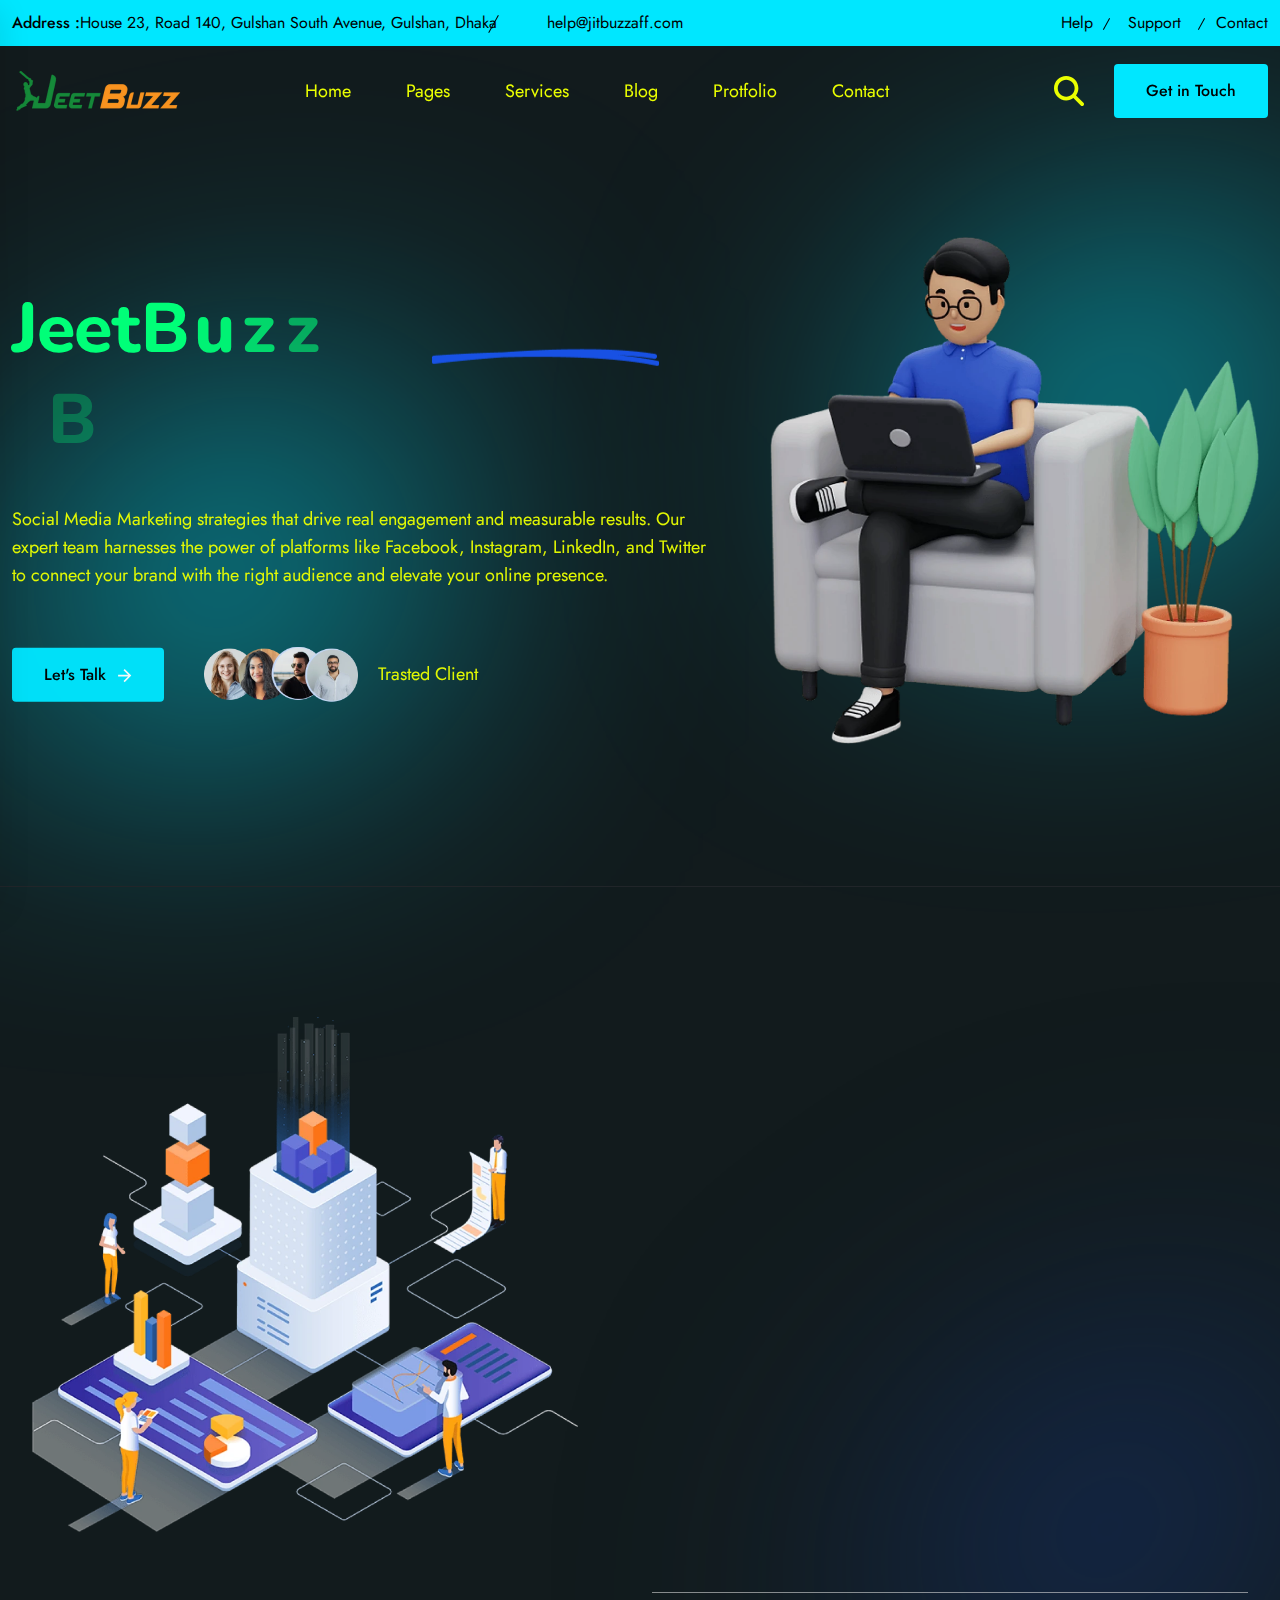
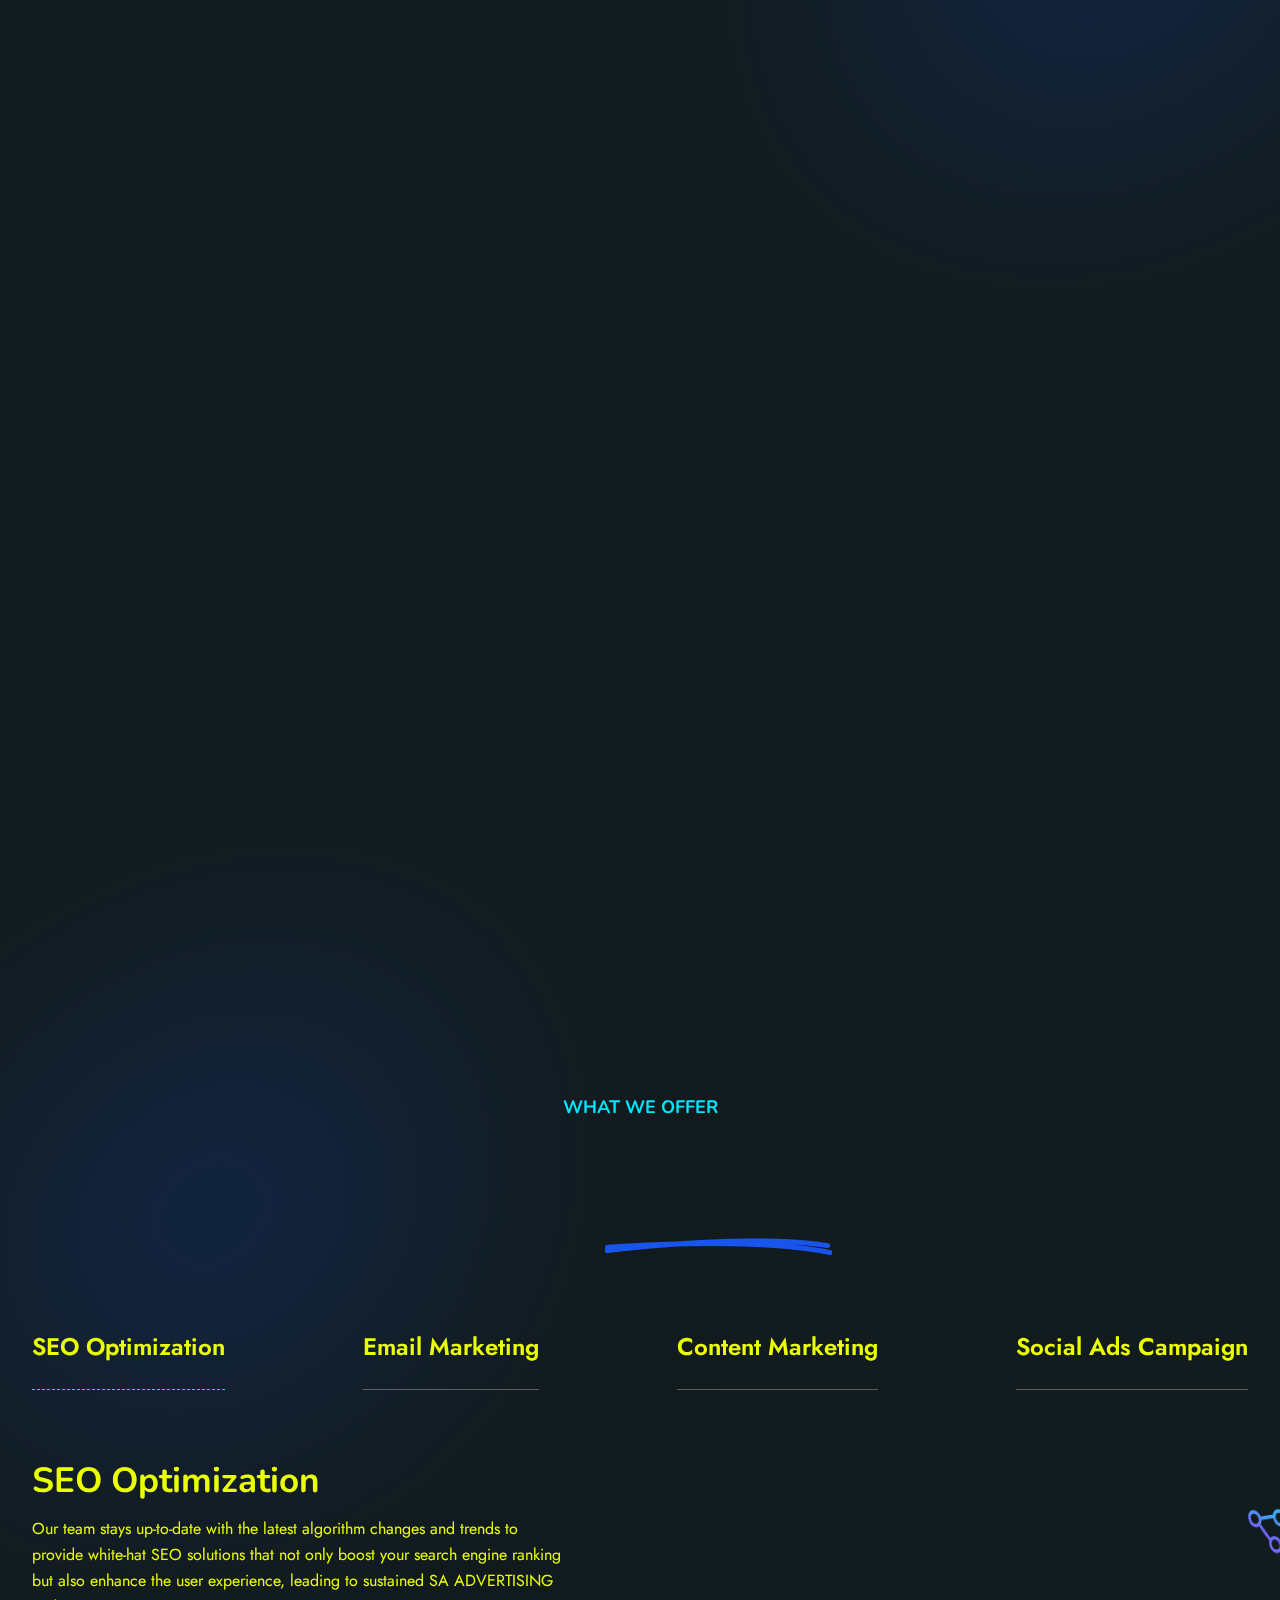
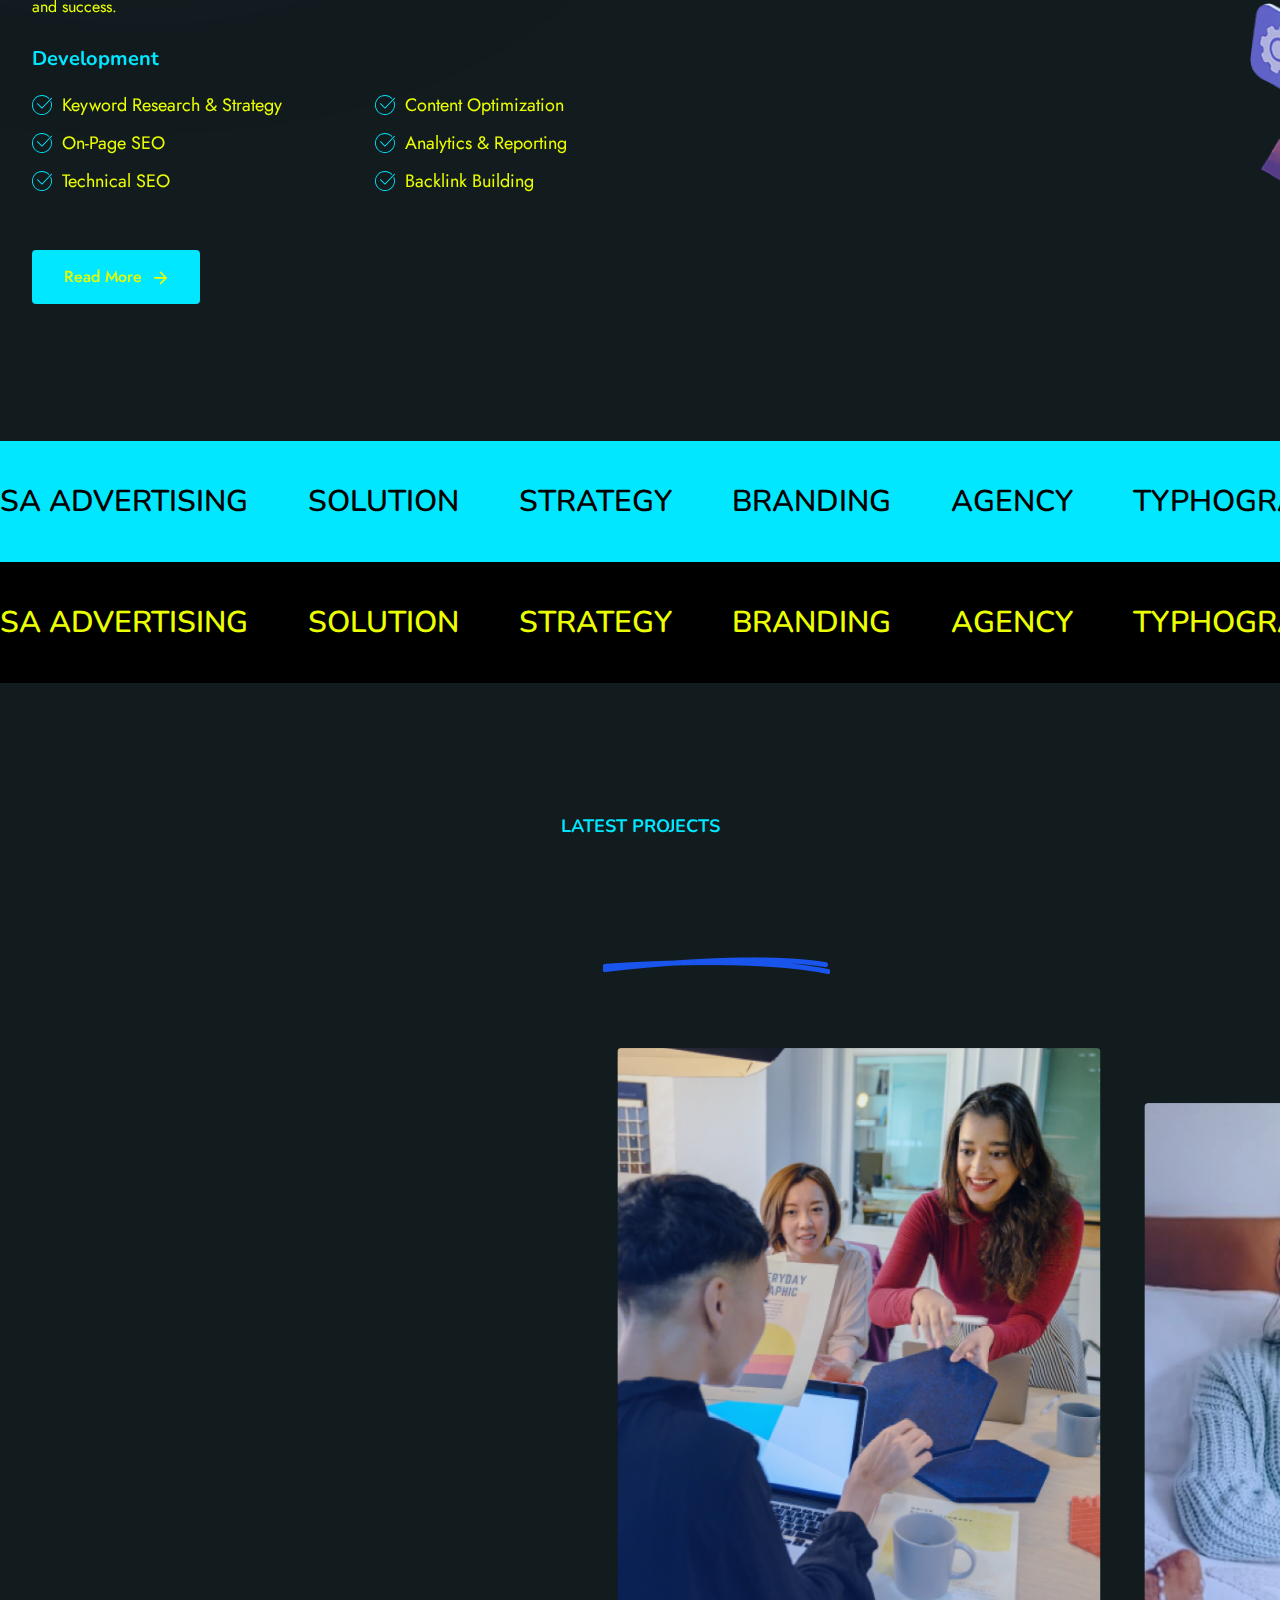
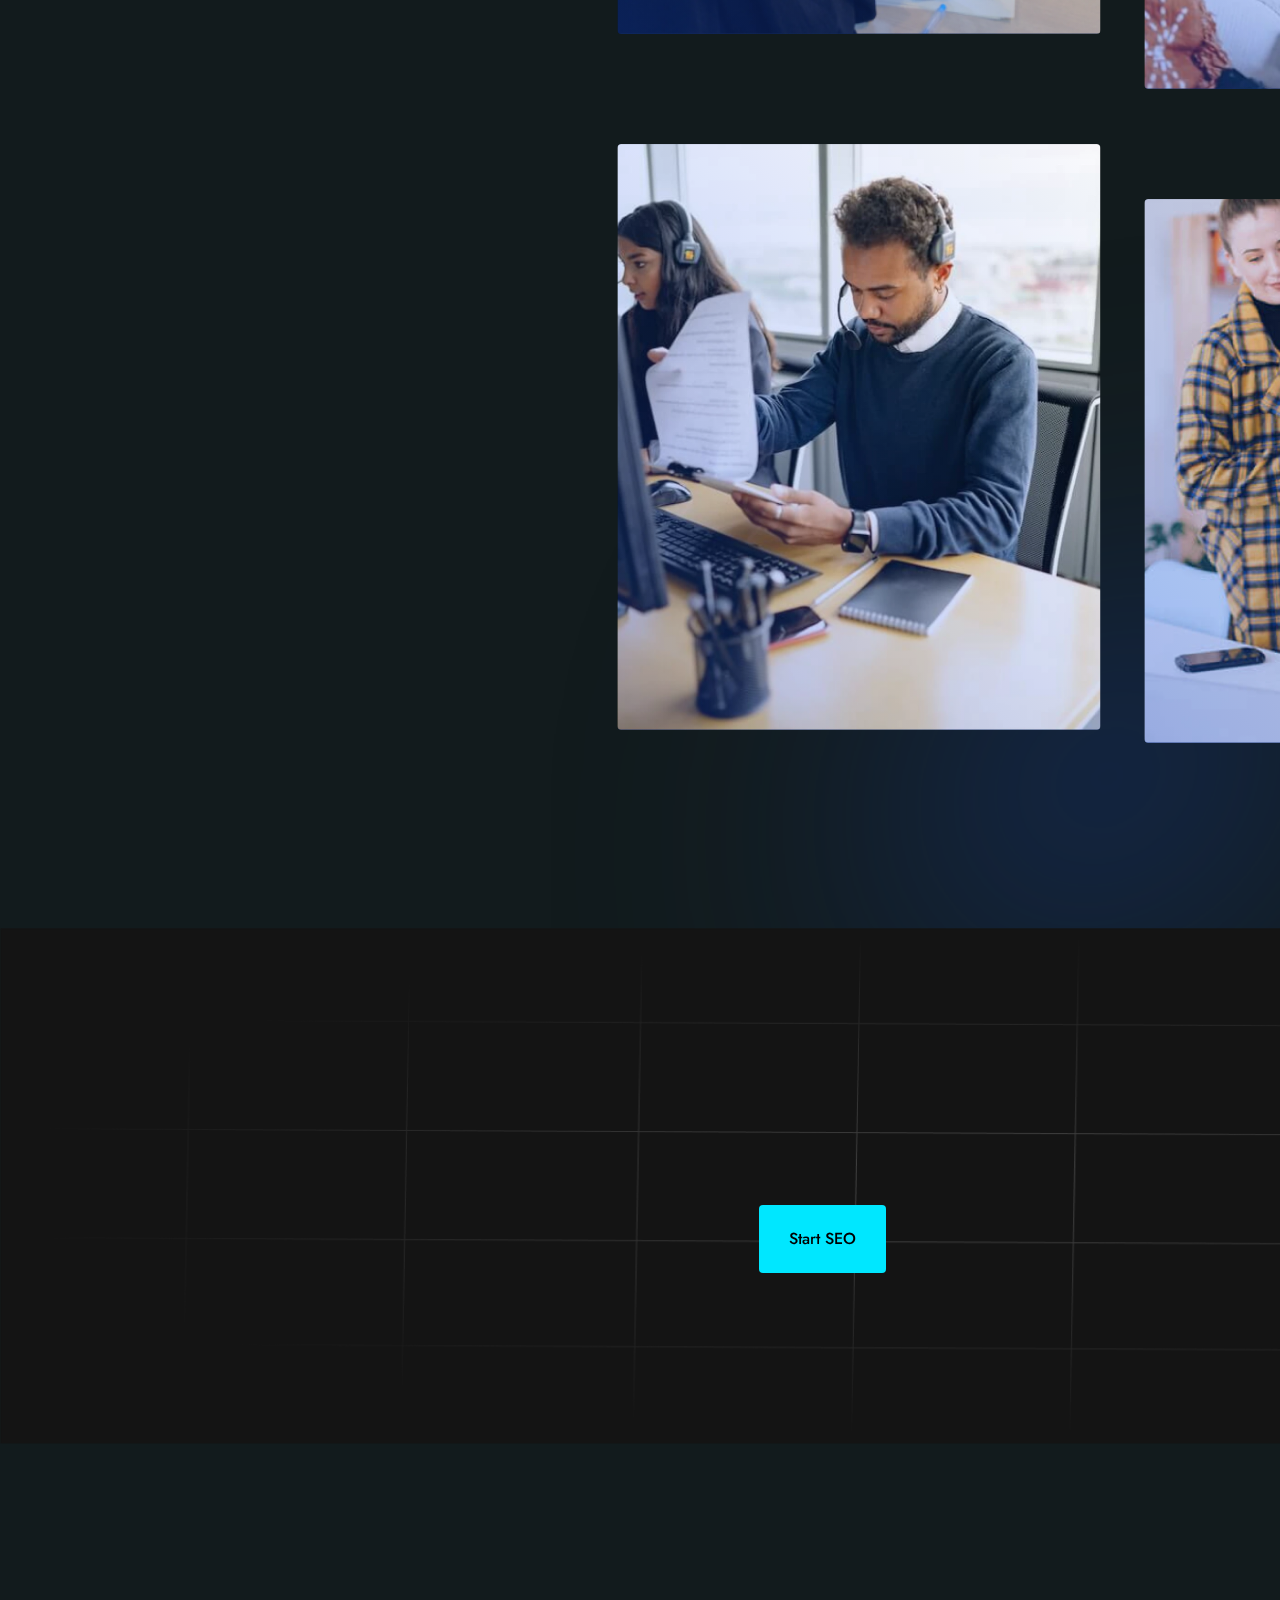
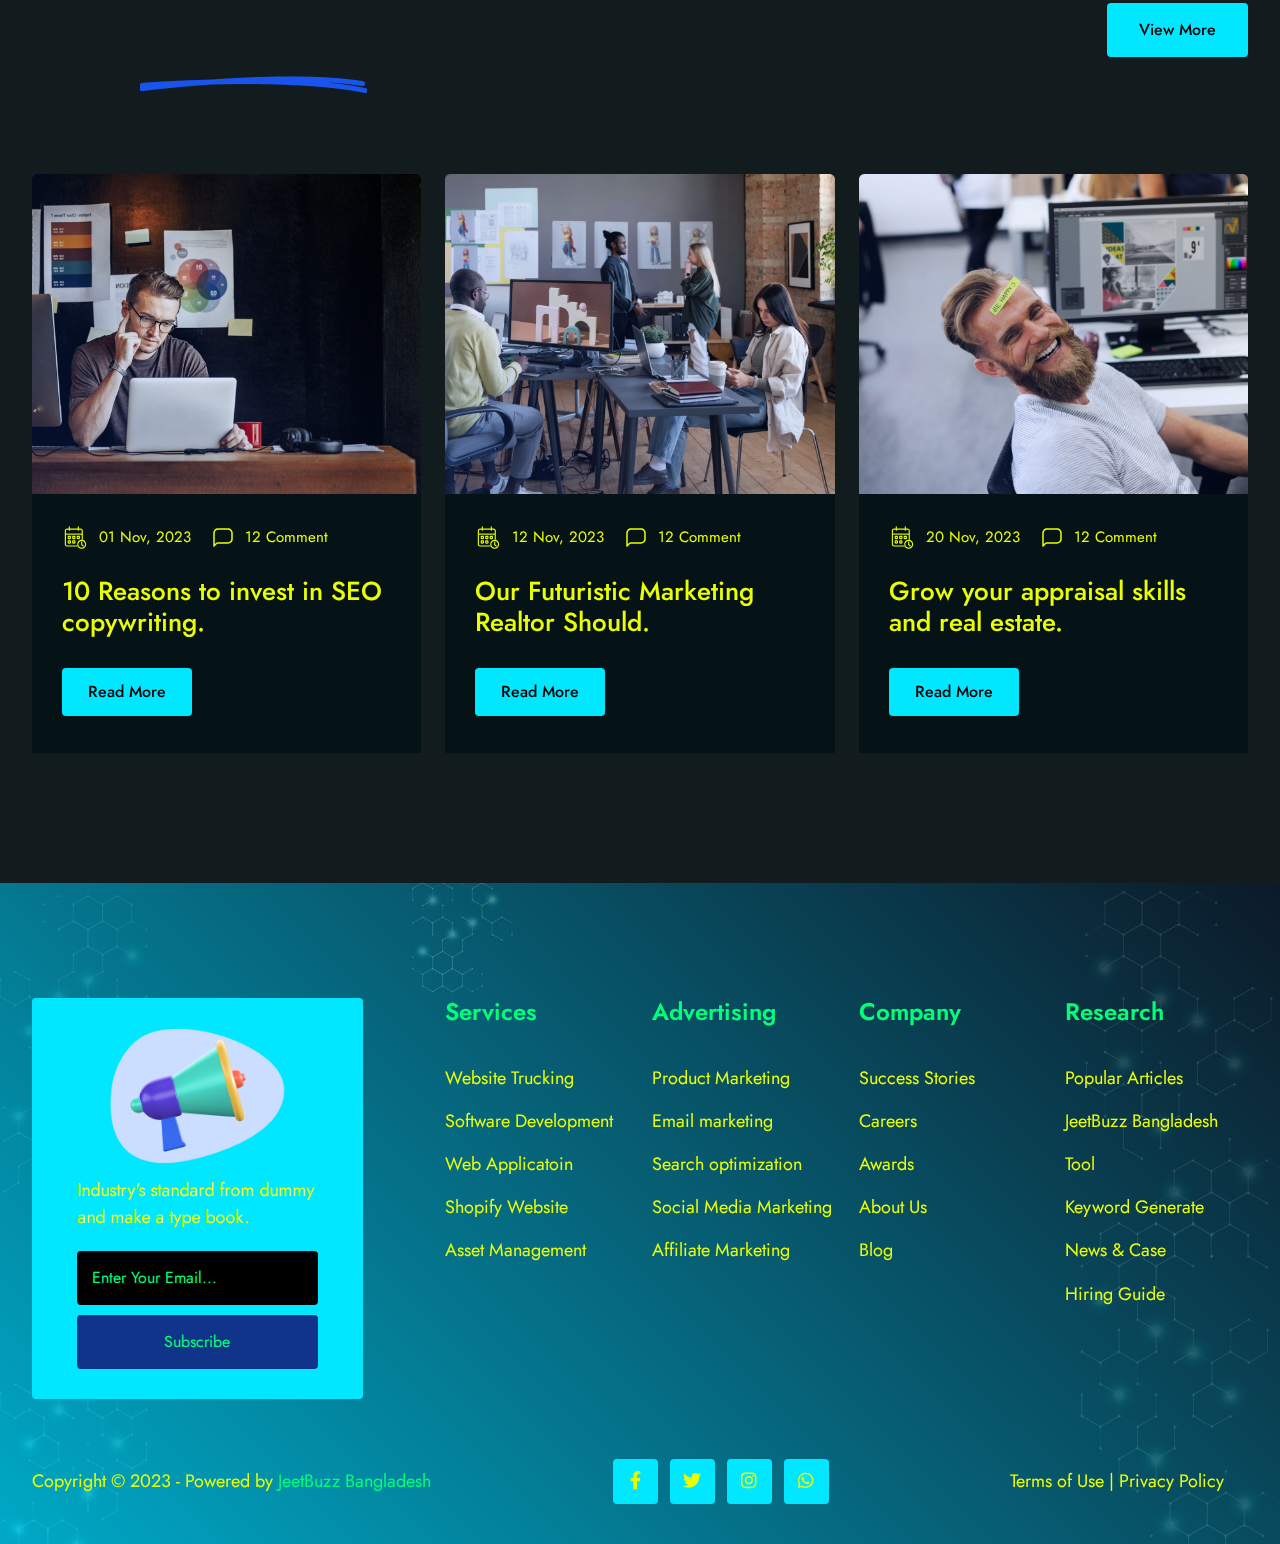
==== commit a667d713: "alll" ====
--- a/index.html
+++ b/index.html
@@ -5,7 +5,7 @@
     <meta charset="UTF-8">
     <meta http-equiv="X-UA-Compatible" content="IE=edge">
     <meta name="viewport" content="width=device-width, initial-scale=1.0">
-    <meta name="facebook-domain-verification" content="7jr7dgviu4955o4fmet2tplhrom7fq" />
+    <meta name="facebook-domain-verification" content="8cc02byi5qrpon1obja71a50bhus89" />
     <meta name="facebook-domain-verification" content="997miebb065uxtapl34yqcyrm6qese" />
     <title>JeetBuzz Bangladesh - Digital Marketing Agencey</title>
     <!--Essential css files-->
